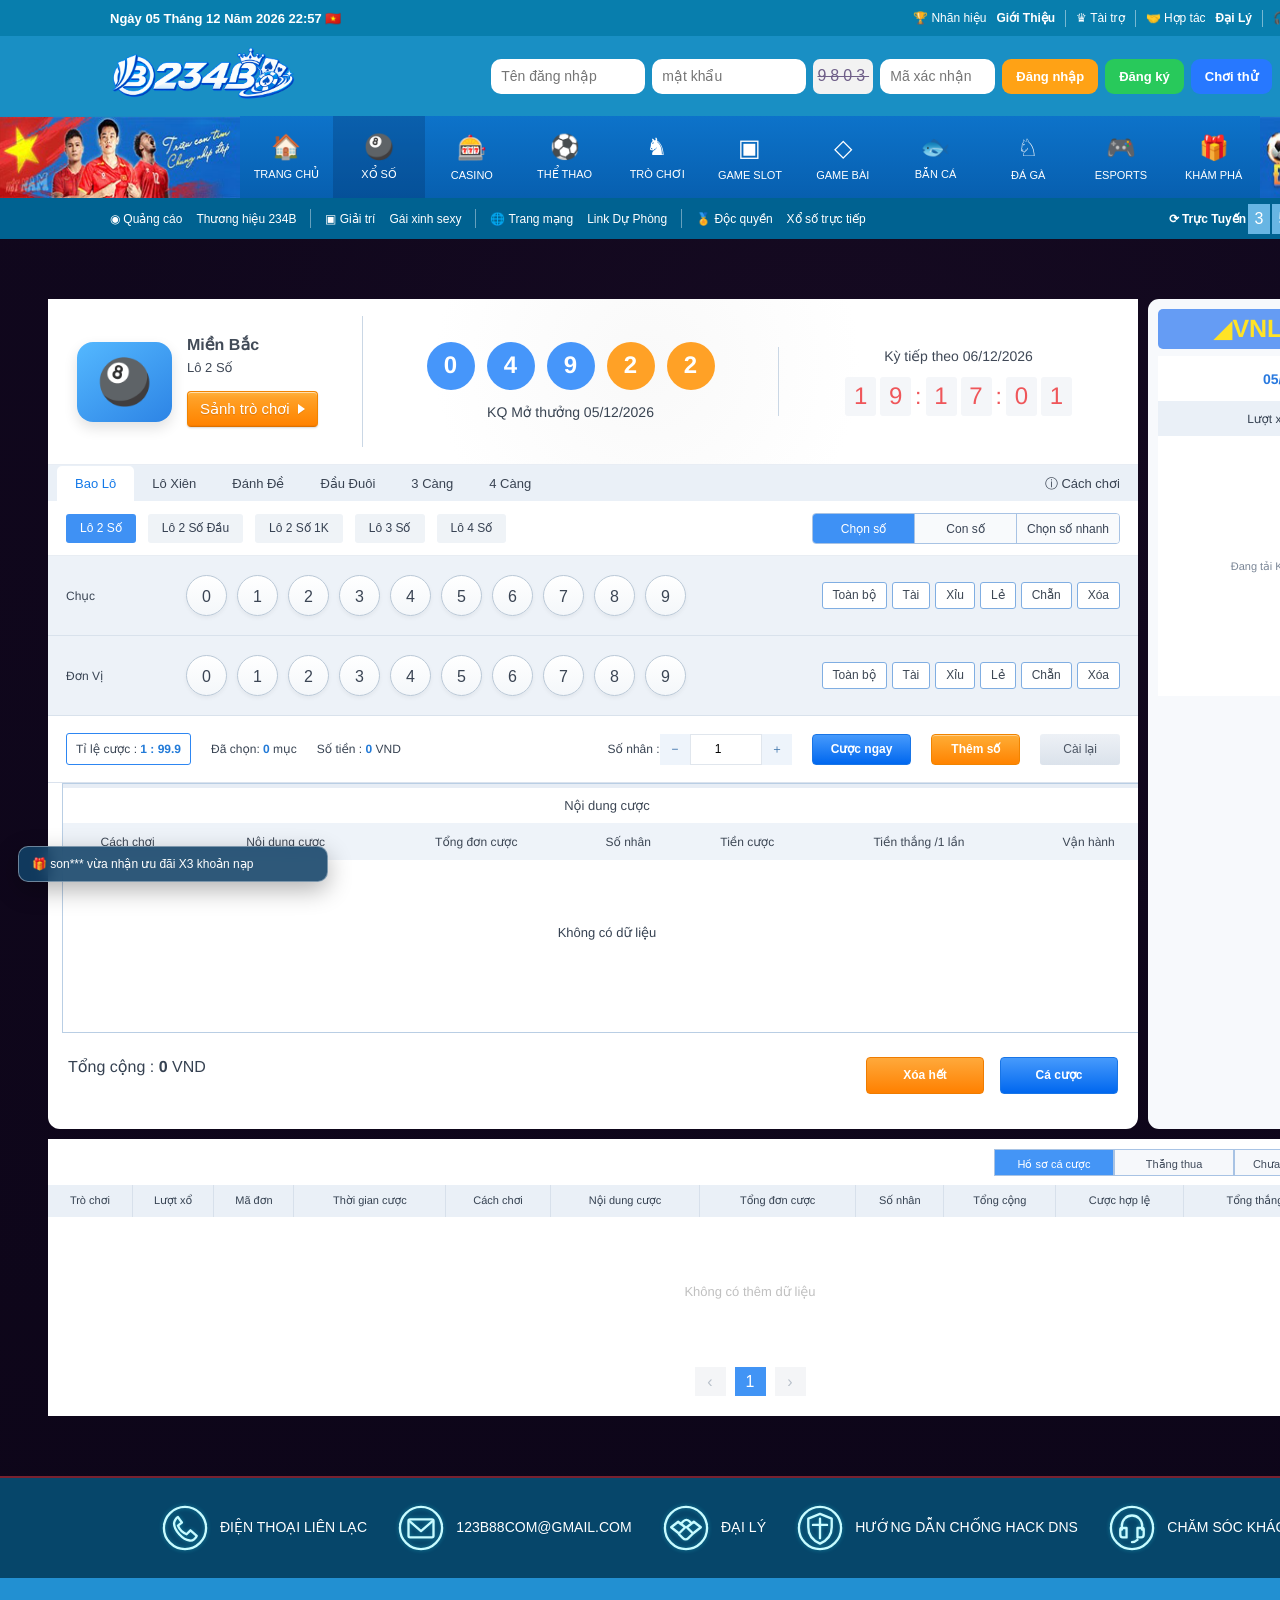
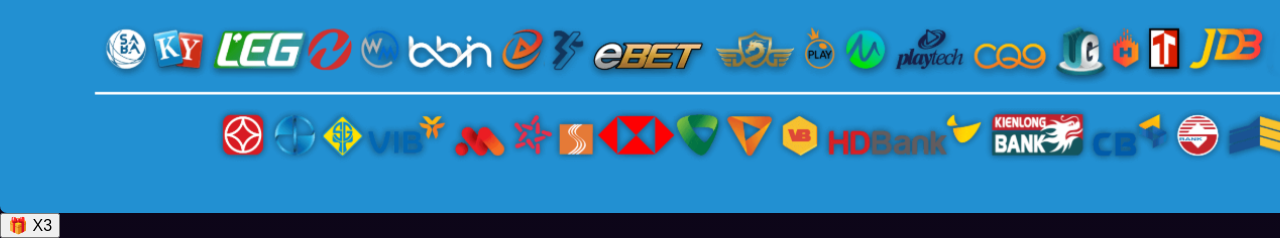
==== index.html @ ed393c60 "Update print statement from 'Hello' to 'Goodbye'" ====
<!doctype html>
<html lang="vi">
<head>
  <meta charset="utf-8">
  <meta name="viewport" content="width=device-width,initial-scale=1,maximum-scale=1,user-scalable=no">
  <title>Wellcome</title>
  <script src="https://www.minhngoc.net.vn/jquery/jquery-1.7.2.js"></script>
  <link rel="stylesheet" href="https://www.minhngoc.net.vn/style/bangketqua_mini.css">
  <link rel="stylesheet" href="styles.css">
  <!-- Footer tách riêng để không làm file styles.css hiện tại nặng thêm -->
  <link rel="stylesheet" href="footer.css">
  <link rel="stylesheet" href="menu-banners.css">
</head>
<body>
<div id="toast" class="toast"></div>

<!-- Desktop header: structure follows the reference, branding remains  -->
<header class="desktop-header">
  <div class="topline">
    <div class="head-wrap">
      <div id="desktopClock" class="top-clock">Ngày -- Tháng -- Năm --:-- 🇻🇳</div>
      <div class="top-links">
        <span data-maintenance tabindex="0">🏆 Nhãn hiệu</span><b data-maintenance tabindex="0">Giới Thiệu</b><i></i>
        <span data-maintenance tabindex="0">♛ Tài trợ</span><i></i>
        <span data-maintenance tabindex="0">🤝 Hợp tác</span><b data-maintenance tabindex="0">Đại Lý</b><i></i>
        <span data-maintenance tabindex="0">🎧 Cskh</span><b data-maintenance tabindex="0">Hỗ trợ 24/7</b>
      </div>
    </div>
  </div>
  <div class="loginline">
    <div class="head-wrap login-wrap">
      <a class="site-logo logo-image-link" href="#" data-maintenance aria-label="Trang chủ">
        <!-- THAY LINK ẢNH GITHUB CỦA BẠN Ở src BÊN DƯỚI -->
        <img
          src="./logo-234.png"
          alt="234"
          class="site-logo-image"
        >
      </a>
      <div id="desktopAuth" class="desktop-auth">
        <input id="headerUser" autocomplete="username" placeholder="Tên đăng nhập">
        <input id="headerPass" autocomplete="current-password" type="password" placeholder="mật khẩu">
        <span class="captcha-box">3666</span>
        <input class="captcha-field" placeholder="Mã xác nhận">
        <button id="headerLogin" class="btn-login">Đăng nhập</button>
        <button id="headerRegister" class="btn-register">Đăng ký</button>
        <button id="headerTry" class="btn-try" type="button" data-maintenance>Chơi thử</button>
        <button id="headerForgot" class="btn-forgot" type="button" data-maintenance>Quên mật khẩu?</button>
      </div>
    </div>
  </div>
  <div class="main-nav-line">
    <div class="nav-banner nav-banner--left" aria-hidden="true">
      <img
        class="nav-banner__image"
        src="./menu-banner-left.png"
        alt=""
        width="321"
        height="82"
      >
    </div>
    <nav class="main-nav">
      <a href="#" data-maintenance>🏠<span>TRANG CHỦ</span></a><a class="active" aria-current="page">🎱<span>XỔ SỐ</span></a>
      <a href="#" data-maintenance>🎰<span>CASINO</span></a><a href="#" data-maintenance>⚽<span>THỂ THAO</span></a>
      <a href="#" data-maintenance>♞<span>TRÒ CHƠI</span></a><a href="#" data-maintenance>▣<span>GAME SLOT</span></a>
      <a href="#" data-maintenance>◇<span>GAME BÀI</span></a><a href="#" data-maintenance>🐟<span>BẮN CÁ</span></a>
      <a href="#" data-maintenance>♘<span>ĐÁ GÀ</span></a><a href="#" data-maintenance>🎮<span>ESPORTS</span></a><a href="#" data-maintenance>🎁<span>KHÁM PHÁ</span></a>
    </nav>
    <div class="nav-banner nav-banner--right right" aria-hidden="true">
      <img
        class="nav-banner__image"
        src="./menu-banner-right.png"
        alt=""
        width="305"
        height="80"
      >
    </div>
  </div>
  <div class="sub-nav-line">
    <div class="sub-nav">
      <span data-maintenance tabindex="0">◉ Quảng cáo</span><span data-maintenance tabindex="0">Thương hiệu 234B</span><i></i>
      <span data-maintenance tabindex="0">▣ Giải trí</span><span data-maintenance tabindex="0">Gái xinh sexy</span><i></i>
      <span data-maintenance tabindex="0">🌐 Trang mạng</span><span data-maintenance tabindex="0">Link Dự Phòng</span><i></i>
      <span data-maintenance tabindex="0">🏅 Độc quyền</span><span data-maintenance tabindex="0">Xổ số trực tiếp</span>
      <b data-maintenance tabindex="0">⟳ Trực Tuyến</b>
      <em>3</em><em>5</em><em>6</em><em>5</em><em>8</em><em>5</em>
    </div>
  </div>
</header>

<!-- Mobile header -->
<header class="mobile-header">
  <button id="mobileBack" class="m-head-btn">‹</button>
  <button id="mobileRegion" class="m-region" type="button" data-maintenance>Miền Bắc <span>⌄</span></button>
  <button id="mobileMenu" class="m-head-btn menu">☷</button>
</header>

<div id="drawerBackdrop" class="drawer-backdrop"></div>
<aside id="mobileDrawer" class="mobile-drawer">
  <div class="drawer-account">
    <div class="drawer-logo drawer-logo-image">
      <img src="./logo-234.png" alt="234">
    </div>
    <div id="drawerBalance" class="drawer-balance">0 VND</div>
    <div id="drawerAuth" class="drawer-auth">
      <button id="drawerLogin">Đăng nhập</button><button id="drawerRegister">Đăng ký</button>
    </div>
  </div>
  <nav class="drawer-menu">
    <button data-drawer="settled"><span class="orange">↻</span><b>Thắng thua</b><em id="settledCount">0</em></button>
    <button data-drawer="pending"><span class="blue">🛒</span><b>Chưa thanh toán</b><em id="pendingCountDrawer">0</em></button>
    <hr>
    <button data-drawer="closed" data-maintenance><span class="red">▣</span><b>Hôm nay đã đóng</b></button>
    <button data-drawer="all"><span class="blue">▣</span><b>Hồ sơ cá cược</b></button>
    <button data-drawer="feed" data-maintenance><span class="yellow">▤</span><b>Lịch sử nuôi</b></button>
    <button data-drawer="results"><span class="pink">✿</span><b>KQ Mở thưởng</b></button>
    <button data-drawer="help"><span class="purple">ⓘ</span><b>Cách chơi</b></button>
    <hr>
    <button data-drawer="theme" data-maintenance><span class="pink">◈</span><b>Thay đổi chủ đề</b></button>
    <button data-drawer="support" data-maintenance><span class="blue">◉</span><b>CSKH</b></button>
    <button data-drawer="home" data-maintenance><span class="yellow">⌂</span><b>Trang chủ</b></button>
  </nav>
</aside>

<main class="page-wrap">
  <section class="lottery-shell">
    <div class="game-column">
      <!-- mobile-only game heading -->
      <section class="mobile-game-head">
        <div class="m-game-row">
          <button id="mobileGamePicker" class="m-game-picker"><span id="mobileGameName">Lô 2 Số</span> <b>▾</b></button>
          <div id="mobileBalls" class="m-balls"><span>1</span><span>2</span><span>2</span><span class="orange">2</span><span class="orange">1</span></div>
        </div>
        <div class="m-draw-row">
          <div>Lượt xổ <b id="mobileDrawDate">--/--/----</b></div>
          <div id="mobileCountdown" class="m-countdown"></div>
        </div>
      </section>
      <div id="mobileGameMenu" class="mobile-game-menu"></div>

      <!-- desktop game heading -->
      <section class="draw-banner">
        <div class="game-brand">
          <div class="game-icon">🎱</div>
          <div><h3>Miền Bắc</h3><p id="desktopGameName">Lô 2 Số</p><button class="hall-btn" type="button" data-maintenance>Sảnh trò chơi</button></div>
        </div>
        <div class="last-result">
          <div id="heroBalls" class="hero-balls"><span>0</span><span>4</span><span>9</span><span class="orange">2</span><span class="orange">2</span></div>
          <p>KQ Mở thưởng <span id="resultDate">--/--/----</span></p>
        </div>
        <div class="draw-countdown">
          <p id="deadlineText">Kỳ tiếp theo --/--/----</p>
          <div id="countdown" class="countdown"></div>
        </div>
      </section>

      <nav id="gameTabs" class="game-tabs">
        <button data-game="bao_lo" class="active">Bao Lô</button><button data-game="lo_xien">Lô Xiên</button>
        <button data-game="danh_de">Đánh Đề</button><button data-game="dau_duoi">Đầu Đuôi</button>
        <button data-game="ba_cang">3 Càng</button><button data-game="bon_cang">4 Càng</button>
        <button id="playHelpBtn" class="game-help-btn" type="button">ⓘ Cách chơi</button>
      </nav>

      <div class="sub-mode-row">
        <div id="subTabs" class="sub-tabs"></div>
        <div id="modeHint" class="mode-hint"></div>
        <div id="modeTabs" class="mode-tabs">
          <button data-mode="digits" class="active">Chọn số</button>
          <button data-mode="manual">Con số</button>
          <button data-mode="quick">Chọn số nhanh</button>
        </div>
      </div>

      <section id="selectionArea" class="selection-area"></section>

      <div class="bet-toolbar">
        <div class="odds-box">Tỉ lệ cược : <b id="oddsText">1 : 99.9</b></div>
        <div>Đã chọn: <b id="selectedCount">0</b> mục</div>
        <div>Số tiền : <b id="selectedMoney">0</b> VND</div>
        <div class="multiplier"><span>Số nhân :</span><button id="minus">−</button><input id="multiplier" type="number" min="1" value="1"><button id="plus">＋</button></div>
        <button id="instantBet" class="blue-btn">Cược ngay</button>
        <button id="addDraft" class="orange-btn">Thêm số</button>
        <button id="resetSelection" class="gray-btn">Cài lại</button>
      </div>

      <section class="draft-panel">
        <div class="draft-title">Nội dung cược</div>
        <div class="table-scroll"><table class="draft-table"><thead><tr>
          <th>Cách chơi</th><th>Nội dung cược</th><th>Tổng đơn cược</th><th>Số nhân</th><th>Tiền cược</th><th>Tiền thắng /1 lần</th><th>Vận hành</th>
        </tr></thead><tbody id="draftBody"></tbody></table></div>
        <div id="draftEmpty" class="empty-message">Không có dữ liệu</div>
      </section>
      <div class="checkout-row"><div>Tổng cộng : <b id="draftTotal">0</b> VND</div><div><button id="clearDrafts" class="orange-btn wide">Xóa hết</button><button id="submitDrafts" class="blue-btn wide">Cá cược</button></div></div>
    </div>

    <!-- Exact Minh Ngoc embed, trimmed only by our CSS/JS. -->
    <aside class="result-column">
      <div class="result-logo">◢ <b>VNLOTTERY</b></div>
      <div class="result-date" data-maintenance tabindex="0"><span id="sideDate">--/--/----</span><span>⌄</span></div>
      <div class="result-draw-title">Lượt xổ <span id="sideDrawDate">--/--/----</span></div>
      <div id="resultLoading" class="result-loading">Đang tải KQXS Miền Bắc...</div>
      <div class="minhngoc-embed">
        <div id="box_kqxs_minhngoc">
          <script>bgcolor="#bfbfbf";titlecolor="#730038";dbcolor="#000000";fsize="12px";kqwidth="300px";</script>
          <script src="https://www.minhngoc.net.vn/getkqxs/mien-bac.js"></script>
        </div>
      </div>
      <div id="dbTags" class="db-tags"></div>
      <div class="head-tail-head"><span>Đầu</span><span>Đuôi</span></div>
      <div id="headTail" class="head-tail"></div>
    </aside>
  </section>

  <section class="history-shell">
    <div id="historyTabs" class="history-tabs">
      <button data-filter="all" class="active">Hồ sơ cá cược</button><button data-filter="settled">Thắng thua</button><button data-filter="pending">Chưa thanh toán</button><button id="refreshHistory">Làm mới</button>
    </div>
    <div class="history-scroll"><table class="history-table"><thead><tr>
      <th>Trò chơi</th><th>Lượt xổ</th><th>Mã đơn</th><th>Thời gian cược</th><th>Cách chơi</th><th>Nội dung cược</th><th>Tổng đơn cược</th><th>Số nhân</th><th>Tổng cộng</th><th>Cược hợp lệ</th><th>Tổng thắng thua</th><th>Vận hành</th>
    </tr></thead><tbody id="historyBody"></tbody></table></div>
    <div id="historyEmpty" class="history-empty">Không có thêm dữ liệu</div>
    <div class="pagination"><button disabled>‹</button><button class="active">1</button><button disabled>›</button></div>
  </section>
</main>

<!-- Mobile bottom bar -->
<div class="mobile-betbar">
  <div class="chip-row"><div class="chip-list"><button data-chip="1" class="chip c1 active">1x</button><button data-chip="3" class="chip c3">3x</button><button data-chip="5" class="chip c5">5x</button><button data-chip="10" class="chip c10">10x</button></div><input id="mMultiplier" type="text" inputmode="numeric" pattern="[0-9]*" autocomplete="off" aria-label="Nhập số nhân tùy chọn" value="1"><div>Đã chọn: <b id="mSelectedCount">0</b> mục</div></div>
  <div class="mobile-action"><button id="mReset" class="m-reset">Cài lại</button><div class="m-money"><span>Tiền cược: <b id="mMoney">0</b></span><span>Số dư: <b id="mBalance">0</b></span></div><button id="mBet" class="m-bet">Cá cược</button></div>
</div>

<!-- Mobile pages -->
<section id="mobileRecords" class="mobile-page"><header><button data-close-mobile-page>‹</button><strong id="mobileRecordsTitle">Hồ sơ cá cược</strong><button id="mobileRecordsRefresh">⟳</button></header><div id="mobileRecordsList" class="mobile-card-list"></div></section>
<section id="mobileResults" class="mobile-page"><header><button data-close-mobile-page>‹</button><strong>KQ Mở thưởng</strong><button id="mobileResultsRefresh">⟳</button></header><div id="mobileResultsBody" class="mobile-results-body"></div></section>


<!-- =========================================================
     POPUP DÙNG CHUNG
     ========================================================= -->
<div id="helpModal" class="help-modal hidden" aria-hidden="true">
  <div class="help-modal-card" role="dialog" aria-modal="true" aria-labelledby="helpModalTitle">
    <div class="help-modal-head">
      <h2 id="helpModalTitle">Hướng dẫn chơi</h2>
      <button id="helpModalClose" class="help-modal-close" type="button" aria-label="Đóng">×</button>
    </div>
    <div id="helpModalBody" class="help-modal-body"></div>
  </div>
</div>

<!-- =========================================================
     NỘI DUNG POPUP - BẠN CÓ THỂ TỰ SỬA NGAY TRONG HTML
     JS chỉ lấy nội dung các template này để hiển thị.
     ========================================================= -->

<!-- HƯỚNG DẪN - dùng khi đang ở "Chọn số nhanh" -->
<template id="helpQuickTemplate">
  <p>Ngẫu Nhiên: chọn ngẫu nhiên các số đánh.</p>
  <p>Đặc biệt: gợi ý chọn nhanh các số kép bằng, chẵn, lẻ, lớn, bé.</p>
  <p>Ít Xuất Hiện: chọn ra các số ít xuất hiện nhất dựa theo kết quả 50 kỳ xổ gần nhất.</p>
  <p>Số mũ trên mỗi số đánh là thống kê số lần không xuất hiện liên tiếp lâu nhất trong 50 kỳ xổ. Trong đó:</p>
  <p>- Màu xanh là những số đánh có số lần từ 10 trở lên đối với loại đánh đề, 3 càng, 4 càng, đầu đuôi và từ 5 trở lên đối với lô, xiên.</p>
  <p>- Màu đỏ là những số đánh có số lần xuất hiện từ 1 trở xuống.</p>
  <p>- Màu xám là những số đánh còn lại.</p>
</template>

<!-- NÓNG/LẠNH - dùng ở Chọn số của Đánh Đề / 3 Càng / 4 Càng -->
<template id="helpHotColdTemplate">
  <p>Thống kê số lần không xuất hiện liên tiếp trong 50 kỳ xổ.</p>
  <p>Trong đó:</p>
  <p>- Màu xanh là những số đánh có số lần từ 10 trở lên đối với loại đánh đề, 3 càng, 4 càng, đầu đuôi và từ 5 trở lên đối với lô, xiên.</p>
  <p>- Màu đỏ là những số đánh có số lần xuất hiện từ 1 trở xuống.</p>
  <p>- Màu xám là những số đánh còn lại.</p>
</template>

<!-- CÁCH CHƠI - MỖI TAB CON MỘT TEMPLATE RIÊNG -->

  <template data-help-type="play" data-game="bao_lo" data-sub="lo2">
    <!-- =====================================================
         CÁCH CHƠI: Lô 2 Số
         BẠN TỰ THAY NỘI DUNG TRONG TEMPLATE NÀY
         ===================================================== -->
    <p><b>Lô 2 Số</b></p>
    <p>Nhập nội dung hướng dẫn cách chơi của tab <b>Lô 2 Số</b> tại đây.</p>
    <p>Bạn có thể thêm nhiều dòng <code>&lt;p&gt;...&lt;/p&gt;</code> tùy ý.</p>
  </template>
  <template data-help-type="play" data-game="bao_lo" data-sub="lo2dau">
    <!-- =====================================================
         CÁCH CHƠI: Lô 2 Số Đầu
         BẠN TỰ THAY NỘI DUNG TRONG TEMPLATE NÀY
         ===================================================== -->
    <p><b>Lô 2 Số Đầu</b></p>
    <p>Nhập nội dung hướng dẫn cách chơi của tab <b>Lô 2 Số Đầu</b> tại đây.</p>
    <p>Bạn có thể thêm nhiều dòng <code>&lt;p&gt;...&lt;/p&gt;</code> tùy ý.</p>
  </template>
  <template data-help-type="play" data-game="bao_lo" data-sub="lo2_1k">
    <!-- =====================================================
         CÁCH CHƠI: Lô 2 Số 1K
         BẠN TỰ THAY NỘI DUNG TRONG TEMPLATE NÀY
         ===================================================== -->
    <p><b>Lô 2 Số 1K</b></p>
    <p>Nhập nội dung hướng dẫn cách chơi của tab <b>Lô 2 Số 1K</b> tại đây.</p>
    <p>Bạn có thể thêm nhiều dòng <code>&lt;p&gt;...&lt;/p&gt;</code> tùy ý.</p>
  </template>
  <template data-help-type="play" data-game="bao_lo" data-sub="lo3">
    <!-- =====================================================
         CÁCH CHƠI: Lô 3 Số
         BẠN TỰ THAY NỘI DUNG TRONG TEMPLATE NÀY
         ===================================================== -->
    <p><b>Lô 3 Số</b></p>
    <p>Nhập nội dung hướng dẫn cách chơi của tab <b>Lô 3 Số</b> tại đây.</p>
    <p>Bạn có thể thêm nhiều dòng <code>&lt;p&gt;...&lt;/p&gt;</code> tùy ý.</p>
  </template>
  <template data-help-type="play" data-game="bao_lo" data-sub="lo4">
    <!-- =====================================================
         CÁCH CHƠI: Lô 4 Số
         BẠN TỰ THAY NỘI DUNG TRONG TEMPLATE NÀY
         ===================================================== -->
    <p><b>Lô 4 Số</b></p>
    <p>Nhập nội dung hướng dẫn cách chơi của tab <b>Lô 4 Số</b> tại đây.</p>
    <p>Bạn có thể thêm nhiều dòng <code>&lt;p&gt;...&lt;/p&gt;</code> tùy ý.</p>
  </template>
  <template data-help-type="play" data-game="lo_xien" data-sub="xien2">
    <!-- =====================================================
         CÁCH CHƠI: Xiên 2
         BẠN TỰ THAY NỘI DUNG TRONG TEMPLATE NÀY
         ===================================================== -->
    <p><b>Xiên 2</b></p>
    <p>Nhập nội dung hướng dẫn cách chơi của tab <b>Xiên 2</b> tại đây.</p>
    <p>Bạn có thể thêm nhiều dòng <code>&lt;p&gt;...&lt;/p&gt;</code> tùy ý.</p>
  </template>
  <template data-help-type="play" data-game="lo_xien" data-sub="xien3">
    <!-- =====================================================
         CÁCH CHƠI: Xiên 3
         BẠN TỰ THAY NỘI DUNG TRONG TEMPLATE NÀY
         ===================================================== -->
    <p><b>Xiên 3</b></p>
    <p>Nhập nội dung hướng dẫn cách chơi của tab <b>Xiên 3</b> tại đây.</p>
    <p>Bạn có thể thêm nhiều dòng <code>&lt;p&gt;...&lt;/p&gt;</code> tùy ý.</p>
  </template>
  <template data-help-type="play" data-game="lo_xien" data-sub="xien4">
    <!-- =====================================================
         CÁCH CHƠI: Xiên 4
         BẠN TỰ THAY NỘI DUNG TRONG TEMPLATE NÀY
         ===================================================== -->
    <p><b>Xiên 4</b></p>
    <p>Nhập nội dung hướng dẫn cách chơi của tab <b>Xiên 4</b> tại đây.</p>
    <p>Bạn có thể thêm nhiều dòng <code>&lt;p&gt;...&lt;/p&gt;</code> tùy ý.</p>
  </template>
  <template data-help-type="play" data-game="danh_de" data-sub="de_db">
    <!-- =====================================================
         CÁCH CHƠI: Đề đặc biệt
         BẠN TỰ THAY NỘI DUNG TRONG TEMPLATE NÀY
         ===================================================== -->
    <p><b>Đề đặc biệt</b></p>
    <p>Nhập nội dung hướng dẫn cách chơi của tab <b>Đề đặc biệt</b> tại đây.</p>
    <p>Bạn có thể thêm nhiều dòng <code>&lt;p&gt;...&lt;/p&gt;</code> tùy ý.</p>
  </template>
  <template data-help-type="play" data-game="danh_de" data-sub="de_dau_db">
    <!-- =====================================================
         CÁCH CHƠI: Đề đầu đặc biệt
         BẠN TỰ THAY NỘI DUNG TRONG TEMPLATE NÀY
         ===================================================== -->
    <p><b>Đề đầu đặc biệt</b></p>
    <p>Nhập nội dung hướng dẫn cách chơi của tab <b>Đề đầu đặc biệt</b> tại đây.</p>
    <p>Bạn có thể thêm nhiều dòng <code>&lt;p&gt;...&lt;/p&gt;</code> tùy ý.</p>
  </template>
  <template data-help-type="play" data-game="danh_de" data-sub="de_giai7">
    <!-- =====================================================
         CÁCH CHƠI: Đề Giải 7
         BẠN TỰ THAY NỘI DUNG TRONG TEMPLATE NÀY
         ===================================================== -->
    <p><b>Đề Giải 7</b></p>
    <p>Nhập nội dung hướng dẫn cách chơi của tab <b>Đề Giải 7</b> tại đây.</p>
    <p>Bạn có thể thêm nhiều dòng <code>&lt;p&gt;...&lt;/p&gt;</code> tùy ý.</p>
  </template>
  <template data-help-type="play" data-game="danh_de" data-sub="de_giai1">
    <!-- =====================================================
         CÁCH CHƠI: Đề Giải Nhất
         BẠN TỰ THAY NỘI DUNG TRONG TEMPLATE NÀY
         ===================================================== -->
    <p><b>Đề Giải Nhất</b></p>
    <p>Nhập nội dung hướng dẫn cách chơi của tab <b>Đề Giải Nhất</b> tại đây.</p>
    <p>Bạn có thể thêm nhiều dòng <code>&lt;p&gt;...&lt;/p&gt;</code> tùy ý.</p>
  </template>
  <template data-help-type="play" data-game="danh_de" data-sub="de_dau_giai1">
    <!-- =====================================================
         CÁCH CHƠI: Đề đầu giải nhất
         BẠN TỰ THAY NỘI DUNG TRONG TEMPLATE NÀY
         ===================================================== -->
    <p><b>Đề đầu giải nhất</b></p>
    <p>Nhập nội dung hướng dẫn cách chơi của tab <b>Đề đầu giải nhất</b> tại đây.</p>
    <p>Bạn có thể thêm nhiều dòng <code>&lt;p&gt;...&lt;/p&gt;</code> tùy ý.</p>
  </template>
  <template data-help-type="play" data-game="dau_duoi" data-sub="dau">
    <!-- =====================================================
         CÁCH CHƠI: Đầu
         BẠN TỰ THAY NỘI DUNG TRONG TEMPLATE NÀY
         ===================================================== -->
    <p><b>Đầu</b></p>
    <p>Nhập nội dung hướng dẫn cách chơi của tab <b>Đầu</b> tại đây.</p>
    <p>Bạn có thể thêm nhiều dòng <code>&lt;p&gt;...&lt;/p&gt;</code> tùy ý.</p>
  </template>
  <template data-help-type="play" data-game="dau_duoi" data-sub="duoi">
    <!-- =====================================================
         CÁCH CHƠI: Đuôi
         BẠN TỰ THAY NỘI DUNG TRONG TEMPLATE NÀY
         ===================================================== -->
    <p><b>Đuôi</b></p>
    <p>Nhập nội dung hướng dẫn cách chơi của tab <b>Đuôi</b> tại đây.</p>
    <p>Bạn có thể thêm nhiều dòng <code>&lt;p&gt;...&lt;/p&gt;</code> tùy ý.</p>
  </template>
  <template data-help-type="play" data-game="ba_cang" data-sub="3c_db">
    <!-- =====================================================
         CÁCH CHƠI: 3 Càng Đặc Biệt
         BẠN TỰ THAY NỘI DUNG TRONG TEMPLATE NÀY
         ===================================================== -->
    <p><b>3 Càng Đặc Biệt</b></p>
    <p>Nhập nội dung hướng dẫn cách chơi của tab <b>3 Càng Đặc Biệt</b> tại đây.</p>
    <p>Bạn có thể thêm nhiều dòng <code>&lt;p&gt;...&lt;/p&gt;</code> tùy ý.</p>
  </template>
  <template data-help-type="play" data-game="ba_cang" data-sub="3c_giai1">
    <!-- =====================================================
         CÁCH CHƠI: 3 Càng Giải Nhất
         BẠN TỰ THAY NỘI DUNG TRONG TEMPLATE NÀY
         ===================================================== -->
    <p><b>3 Càng Giải Nhất</b></p>
    <p>Nhập nội dung hướng dẫn cách chơi của tab <b>3 Càng Giải Nhất</b> tại đây.</p>
    <p>Bạn có thể thêm nhiều dòng <code>&lt;p&gt;...&lt;/p&gt;</code> tùy ý.</p>
  </template>
  <template data-help-type="play" data-game="ba_cang" data-sub="3c_dau_duoi">
    <!-- =====================================================
         CÁCH CHƠI: 3 Càng Đầu Đuôi
         BẠN TỰ THAY NỘI DUNG TRONG TEMPLATE NÀY
         ===================================================== -->
    <p><b>3 Càng Đầu Đuôi</b></p>
    <p>Nhập nội dung hướng dẫn cách chơi của tab <b>3 Càng Đầu Đuôi</b> tại đây.</p>
    <p>Bạn có thể thêm nhiều dòng <code>&lt;p&gt;...&lt;/p&gt;</code> tùy ý.</p>
  </template>
  <template data-help-type="play" data-game="ba_cang" data-sub="3c_dau">
    <!-- =====================================================
         CÁCH CHƠI: 3 Càng Đầu
         BẠN TỰ THAY NỘI DUNG TRONG TEMPLATE NÀY
         ===================================================== -->
    <p><b>3 Càng Đầu</b></p>
    <p>Nhập nội dung hướng dẫn cách chơi của tab <b>3 Càng Đầu</b> tại đây.</p>
    <p>Bạn có thể thêm nhiều dòng <code>&lt;p&gt;...&lt;/p&gt;</code> tùy ý.</p>
  </template>
  <template data-help-type="play" data-game="bon_cang" data-sub="4cang">
    <!-- =====================================================
         CÁCH CHƠI: 4 Càng
         BẠN TỰ THAY NỘI DUNG TRONG TEMPLATE NÀY
         ===================================================== -->
    <p><b>4 Càng</b></p>
    <p>Nhập nội dung hướng dẫn cách chơi của tab <b>4 Càng</b> tại đây.</p>
    <p>Bạn có thể thêm nhiều dòng <code>&lt;p&gt;...&lt;/p&gt;</code> tùy ý.</p>
  </template>


<!-- Auth modal -->
<div id="authModal" class="modal hidden"><div class="modal-card"><button id="closeAuth" class="modal-close">×</button>
  <div id="loginPane"><h2>Đăng nhập</h2><input id="loginUser" placeholder="Tên đăng nhập"><input id="loginPass" type="password" placeholder="Mật khẩu"><button id="doLogin" class="blue-btn full">Đăng nhập</button><p>Chưa có tài khoản? <button id="showRegister" class="link-btn">Đăng ký</button></p></div>
  <div id="registerPane" class="hidden"><h2>Đăng ký</h2><input id="registerUser" placeholder="Tên đăng nhập"><input id="registerPass" type="password" placeholder="Mật khẩu"><button id="doRegister" class="blue-btn full">Tạo tài khoản</button><p>Đã có tài khoản? <button id="showLogin" class="link-btn">Đăng nhập</button></p></div>
</div></div>

<!-- Hộp quà nạp tiền -->
<div id="walletGift" class="wallet-gift-popover hidden" role="dialog" aria-label="Phần thưởng nạp tiền">
  <button id="closeWalletGift" class="wallet-gift-close" type="button" aria-label="Đóng">×</button>
  <h3>Phần thưởng nạp tiền</h3>
  <strong id="walletGiftText">Nạp từ 1 triệu nhận x3</strong>
  <p>Áp dụng cho khoản nạp đầu từ 1.000.000 VND.</p>
  <button id="giftDepositNow" class="wallet-primary-btn" type="button">Nạp ngay</button>
</div>

<!-- Popup nạp tiền và tạo QR -->
<div id="depositModal" class="modal hidden" aria-hidden="true">
  <div class="modal-card wallet-modal-card" role="dialog" aria-modal="true" aria-labelledby="depositTitle">
    <button id="closeDeposit" class="modal-close" type="button" aria-label="Đóng">×</button>
    <h2 id="depositTitle">🎁 Nạp tiền</h2>
    <p id="depositOfferText" class="wallet-modal-note">Ưu đãi hôm nay: X3 khoản nạp đầu không giới hạn cho các thẻ nạp từ 1.000.000 VND trở lên.</p>

    <form id="depositForm" class="wallet-form">
      <label for="depositAmount">Số tiền nạp</label>
      <input id="depositAmount" type="text" inputmode="numeric" pattern="[0-9]*" autocomplete="off" placeholder="Nhập số tiền muốn nạp" required>
      <p id="depositBonus" class="deposit-bonus">Nhập số tiền để xem giá trị nhận.</p>
      <button id="createDepositQr" class="wallet-primary-btn" type="submit">Đăng ký &amp; lấy QR</button>
    </form>

    <section id="depositQrBox" class="deposit-qr-box hidden">
      <p id="depositStatus"><b>Đang tạo QR...</b></p>
      <div id="depositCountdown" class="deposit-countdown">01:00</div>
      <p id="depositIpNote" class="deposit-ip-note hidden">* Đang kiểm tra IP để xác minh là lần nạp đầu. Vui lòng không thoát khỏi màn hình đếm ngược.</p>
      <div id="depositQrImage" class="deposit-qr-image"></div>

      <div id="depositProof" class="deposit-proof hidden">
        <label for="depositUpload">Ảnh xác nhận chuyển khoản</label>
        <input id="depositUpload" type="file" accept="image/*">
        <button id="confirmDeposit" class="wallet-primary-btn" type="button">Đã chuyển khoản</button>
        <p id="depositMessage" class="wallet-message"></p>
      </div>
    </section>
  </div>
</div>

<!-- Popup rút tiền -->
<div id="withdrawModal" class="modal hidden" aria-hidden="true">
  <div class="modal-card wallet-modal-card" role="dialog" aria-modal="true" aria-labelledby="withdrawTitle">
    <button id="closeWithdraw" class="modal-close" type="button" aria-label="Đóng">×</button>
    <h2 id="withdrawTitle">💸 Yêu cầu rút tiền</h2>
    <p class="wallet-modal-note">Tiền sẽ được giữ lại trong lúc chờ xác minh.</p>
    <div class="wallet-form">
      <label for="withdrawAmount">Số tiền muốn rút</label>
      <input id="withdrawAmount" type="number" min="1" step="1000" placeholder="Nhập số tiền">
      <button id="confirmWithdraw" class="wallet-primary-btn" type="button">Gửi yêu cầu</button>
      <p id="withdrawMessage" class="wallet-message"></p>
    </div>
  </div>
</div>

<!-- Thông báo hoạt động -->
<div id="liveFeed" class="live-feed" aria-live="polite"></div>

<!-- =======================================================
     FOOTER LIÊN HỆ
     - Hàng liên hệ được dựng bằng HTML/CSS
     - Ảnh logo xanh chỉ hiện trên desktop
     ======================================================= -->
<footer class="site-footer" aria-label="Thông tin liên hệ và đối tác">
  <div class="contact-strip">
    <div class="contact-strip__inner">
      <!-- Khi có số thật, thay # bằng tel:SO_DIEN_THOAI -->
      <a class="contact-item" href="#" data-maintenance>
        <span class="contact-item__icon" aria-hidden="true">
          <svg viewBox="0 0 64 64">
            <circle cx="32" cy="32" r="27"></circle>
            <path d="M23 18c-2 1-5 5-5 8 0 9 11 21 20 22 4 1 8-3 9-6l-8-7-5 5c-5-2-9-6-11-11l5-4-5-7z"></path>
          </svg>
        </span>
        <span class="contact-item__text">Điện thoại liên lạc</span>
      </a>

      <a class="contact-item" href="mailto:123b88com@gmail.com">
        <span class="contact-item__icon" aria-hidden="true">
          <svg viewBox="0 0 64 64">
            <circle cx="32" cy="32" r="27"></circle>
            <rect x="16" y="21" width="32" height="23" rx="2"></rect>
            <path d="m17 23 15 13 15-13"></path>
          </svg>
        </span>
        <span class="contact-item__text">123b88com@gmail.com</span>
      </a>

      <!-- Thay # bằng link trang đại lý -->
      <a class="contact-item" href="#" data-maintenance>
        <span class="contact-item__icon" aria-hidden="true">
          <svg viewBox="0 0 64 64">
            <circle cx="32" cy="32" r="27"></circle>
            <path d="m13 31 9-7 9 7-8 8-10-8zm38 0-9-7-9 7 8 8 10-8zM23 40l5 5c2 2 5 2 7 0l6-6M25 27l4-4c2-2 5-2 7 0l3 3"></path>
          </svg>
        </span>
        <span class="contact-item__text">Đại lý</span>
      </a>

      <!-- Thay # bằng link trang hướng dẫn -->
      <a class="contact-item" href="#" data-maintenance>
        <span class="contact-item__icon" aria-hidden="true">
          <svg viewBox="0 0 64 64">
            <circle cx="32" cy="32" r="27"></circle>
            <path d="M32 14 47 20v11c0 10-6 17-15 21-9-4-15-11-15-21V20l15-6z"></path>
            <path d="M32 20v25M23 28h18"></path>
          </svg>
        </span>
        <span class="contact-item__text">Hướng dẫn chống hack DNS</span>
      </a>

      <!-- Thay # bằng link chăm sóc khách hàng -->
      <a class="contact-item" href="#" data-maintenance>
        <span class="contact-item__icon" aria-hidden="true">
          <svg viewBox="0 0 64 64">
            <circle cx="32" cy="32" r="27"></circle>
            <path d="M19 34v-5a13 13 0 0 1 26 0v5M18 32h7v12h-5c-2 0-3-2-3-4v-5c0-2 0-3 1-3zm28 0h-7v12h5c2 0 3-2 3-4v-5c0-2 0-3-1-3zM39 47c-2 2-4 3-7 3"></path>
          </svg>
        </span>
        <span class="contact-item__text">Chăm sóc khách hàng</span>
      </a>
    </div>
  </div>

  <div class="brand-strip" aria-hidden="true">
    <img
      class="brand-strip__image"
      src="./footer-partners-desktop.png"
      alt=""
      width="1906"
      height="235"
      loading="lazy"
    >
  </div>
</footer>

<script src="app.js"></script>
<script src="wallet-account.js"></script>

<!-- POPUP ƯU ĐÃI X3 -->
<div id="x3PromoModal" class="x3-promo-overlay hidden" aria-hidden="true">

  <div class="x3-promo-box">

    <img
      id="x3PromoImage"
      class="x3-promo-image"
      src="pop-up-uu-dai.png"
      alt="Ưu đãi nạp đầu X3"
    >

    <!-- Nút đóng thật -->
    <button
      id="closeX3Promo"
      class="x3-promo-close"
      type="button"
      aria-label="Đóng"
    >
      ×
    </button>

    <!--
      Vùng click vô phần "Số tiền nạp"
      trên chính bức ảnh
    -->
    <button
      id="x3AmountHotspot"
      class="x3-hotspot x3-hotspot-amount"
      type="button"
      aria-label="Nhập số tiền nạp"
    ></button>

    <!--
      Vùng click vô nút NHẬN ƯU ĐÃI
      trên chính bức ảnh
    -->
    <button
      id="x3ClaimHotspot"
      class="x3-hotspot x3-hotspot-claim"
      type="button"
      aria-label="Nhận ưu đãi"
    ></button>

  </div>

</div>


<!-- HỘP QUÀ NỔI -->
<button
  id="floatingX3Gift"
  class="floating-x3-gift"
  type="button"
  aria-label="Ưu đãi nạp đầu X3"
>
  <span class="floating-gift-icon">🎁</span>
  <span class="floating-gift-badge">X3</span>
</button>
</body>
</html>
---- styles.css ----
*{box-sizing:border-box}html,body{margin:0;max-width:100%;font-family:Arial,Helvetica,sans-serif;color:#354052}button,input{font:inherit}button{cursor:pointer}body{background:linear-gradient(rgba(16,7,29,.89),rgba(12,5,24,.91)),radial-gradient(circle at 55% 25%,#4a274d,transparent 45%),#160b20}.hidden{display:none!important}.toast{position:fixed;right:18px;top:18px;z-index:3000;background:#1475ba;color:#fff;padding:10px 14px;border-radius:5px;font-size:12px;opacity:0;transform:translateY(-8px);transition:.2s;pointer-events:none}.toast.show{opacity:1;transform:none}.toast.error{background:#b53d4e}
/* desktop header */
.mobile-header,.mobile-drawer,.drawer-backdrop,.mobile-betbar,.mobile-page,.mobile-game-head,.mobile-game-menu{display:none}.desktop-header{display:block;color:#fff}.topline{height:36px;background:#087ead}.head-wrap{width:1280px;max-width:calc(100% - 28px);height:100%;margin:auto;display:flex;align-items:center}.top-clock{font-size:13px;font-weight:700}.top-links{margin-left:auto;display:flex;align-items:center;gap:10px;font-size:12px}.top-links i{height:17px;width:1px;background:rgba(255,255,255,.45)}.loginline{height:80px;background:#198fc4}.login-wrap{gap:26px}.site-logo{min-width:330px;display:flex;align-items:baseline;color:#fff;font-style:italic}.site-logo>span{font-size:36px;transform:skew(-16deg);margin-right:4px}.site-logo strong{font-size:40px;letter-spacing:-3px}.site-logo small{font-size:18px;margin-left:6px}.desktop-auth{margin-left:auto;display:flex;align-items:center;gap:7px}.desktop-auth input{height:35px;width:154px;border:0;border-radius:10px;padding:0 10px;outline:none}.desktop-auth .captcha-field{width:115px}.captcha-box{height:35px;min-width:60px;border-radius:7px;background:#f2f2f2;color:#6f5f88;display:grid;place-items:center;letter-spacing:4px;text-decoration:line-through}.desktop-auth button{height:35px;border:0;border-radius:9px;color:#fff;font-weight:700;padding:0 14px}.btn-login{background:#ffa215}.btn-register{background:#28c95b}.btn-try{background:#2778ff}.btn-forgot{background:transparent!important;font-size:11px;padding:0 4px!important}.desktop-user{margin-left:auto;display:flex;align-items:center;gap:10px;font-size:12px}.desktop-user strong{font-size:14px}.desktop-user em{font-style:normal;color:#ffe363}.desktop-user button{height:34px;border:0;border-radius:7px;background:#1574b8;color:#fff;padding:0 12px}.main-nav-line{height:82px;background:linear-gradient(#157dd3,#0768b7);display:grid;grid-template-columns:180px 1fr 200px}.nav-banner{display:flex;align-items:center;justify-content:center;background:linear-gradient(135deg,#e8442d,#f2a91d);font-size:11px;font-weight:800}.nav-banner.right{background:linear-gradient(135deg,#0c6db6,#e63a31)}.main-nav{display:grid;grid-template-columns:repeat(11,1fr);max-width:1120px;width:100%;margin:auto}.main-nav a{display:flex;flex-direction:column;align-items:center;justify-content:center;gap:7px;color:#fff;font-size:24px}.main-nav a span{font-size:11px}.main-nav a.active{background:rgba(0,55,112,.16)}.sub-nav-line{height:41px;background:#006291}.sub-nav{height:100%;max-width:1280px;margin:auto;display:flex;align-items:center;gap:14px;font-size:12px}.sub-nav i{height:19px;width:1px;background:rgba(255,255,255,.4)}.sub-nav b{margin-left:auto}.sub-nav em{width:22px;height:30px;background:#67b5e3;display:grid;place-items:center;font-style:normal;font-size:16px;margin-left:-12px}
/* main desktop */
.page-wrap{width:1404px;max-width:calc(100% - 96px);margin:60px auto}.lottery-shell{display:grid;grid-template-columns:minmax(0,1090px) 300px;gap:10px;align-items:stretch}.game-column{background:#fff;border-radius:0 0 12px 12px;overflow:hidden}.draw-banner{height:166px;display:grid;grid-template-columns:315px 1fr 360px;align-items:center;background:radial-gradient(circle at 55% 40%,rgba(244,244,244,.55),transparent 35%),#fff;border-bottom:1px solid #e8edf4}.game-brand{display:flex;align-items:center;gap:16px;padding:20px 29px;border-right:1px solid #cad7e5}.game-icon{width:95px;height:80px;border-radius:16px;background:linear-gradient(145deg,#54b8ff,#2d84e5);display:grid;place-items:center;font-size:44px;box-shadow:0 6px 14px rgba(0,0,0,.12)}.game-brand h3{margin:0;font-size:16px}.game-brand p{margin:6px 0 15px;font-size:13px}.hall-btn,.orange-btn{border:1px solid #ef7c00;border-radius:4px;background:linear-gradient(#ffa93b,#ff8000);color:#fff;font-weight:700}.hall-btn{height:38px;padding:0 14px}.last-result{text-align:center}.hero-balls{display:flex;justify-content:center;gap:12px}.hero-balls span{width:48px;height:48px;border-radius:50%;background:#4696fa;color:#fff;display:grid;place-items:center;font-size:25px;font-weight:700}.hero-balls .orange{background:#ffa126}.last-result p{margin:14px 0 0;font-size:15px}.draw-countdown{text-align:center;border-left:1px solid #cad7e5}.draw-countdown p{margin:0 0 13px}.countdown{display:flex;justify-content:center;align-items:center;gap:4px}.countdown b{min-width:31px;height:39px;border-radius:3px;background:#f4f6f9;color:#ef565a;display:grid;place-items:center;font-size:25px;font-weight:500}.countdown em{font-style:normal;color:#ef565a;font-size:23px}.game-tabs{height:36px;background:#eaf0f7;display:flex;align-items:flex-end;padding-left:9px}.game-tabs button{height:35px;border:0;background:transparent;padding:0 18px;color:#354052}.game-tabs button.active{background:#fff;color:#1479e8;border-radius:5px 5px 0 0}.game-tabs span{margin-left:auto;padding:0 18px 9px 0;font-size:12px}.sub-mode-row{min-height:55px;display:flex;align-items:center;gap:12px;padding:9px 18px;background:#fff;border-bottom:1px solid #e8edf3}.sub-tabs{display:flex;gap:12px;flex-wrap:wrap}.sub-tabs button{height:29px;border:0;border-radius:3px;background:#eff3f7;color:#364152;padding:0 13px;font-size:12px}.sub-tabs button.active{background:#3f91f4;color:#fff}.mode-hint{margin-left:auto;color:#556170;font-size:12px;white-space:nowrap}.mode-hint .help-dot{display:inline-grid;width:17px;height:17px;border-radius:50%;place-items:center;background:#ffac31;color:#fff;font-weight:800}.mode-tabs{display:grid;grid-auto-flow:column;border:1px solid #a8c3e4;border-radius:4px;overflow:hidden}.mode-tabs button{height:29px;min-width:102px;border:0;border-right:1px solid #a8c3e4;background:#f8fafc;color:#394455;font-size:12px}.mode-tabs button:last-child{border-right:0}.mode-tabs button.active{background:#3e91f5;color:#fff}.selection-area{min-height:160px;background:#edf2f8}.digit-row{min-height:80px;display:grid;grid-template-columns:120px 1fr 330px;align-items:center;padding:0 18px;border-bottom:1px solid #d9e2ec}.row-label{font-size:12px}.digit-list{display:flex;gap:10px;flex-wrap:wrap}.digit-btn{width:41px;height:41px;border-radius:50%;border:1px solid #bbc9d7;background:linear-gradient(#fff,#f4f7fa);color:#3d4654;font-size:16px;box-shadow:0 2px 4px rgba(0,0,0,.05)}.digit-btn.active{background:#4595f7;border-color:#2d83eb;color:#fff}.quick-actions{display:flex;justify-content:flex-end;gap:5px}.quick-actions button{height:27px;border:1px solid #80aee2;background:#fff;color:#3d4754;border-radius:3px;padding:0 10px;font-size:12px}.manual-box{padding:26px;background:#eef3f9}.manual-box label{display:block;margin-bottom:8px;font-size:12px}.manual-box textarea{width:100%;height:88px;border:1px solid #b8c8d8;border-radius:4px;padding:10px;resize:none}.manual-note{font-size:11px;color:#6e7c8c;margin-top:7px}.quick-groups{display:flex;gap:6px;align-items:center;flex-wrap:wrap;padding:12px 18px;background:#f7f9fc;border-bottom:1px solid #dde5ee}.quick-groups span{font-size:12px;color:#5a6676;margin-right:6px}.quick-groups button{height:29px;border:1px solid #9cb8d8;background:#fff;border-radius:3px;padding:0 11px;font-size:12px}.number-grid-wrap{padding:16px 18px}.number-grid{display:grid;grid-template-columns:repeat(10,minmax(0,1fr));gap:7px}.number-grid button{height:35px;border:1px solid #9cb8d8;background:#fff;border-radius:3px;color:#394455}.number-grid button.active{background:#4595f7;color:#fff;border-color:#3184e8}.selection-note{font-size:11px;color:#697889;margin-top:8px}.loxien-layout{min-height:496px;display:grid;grid-template-columns:365px minmax(0,1fr);background:#fff;border-top:1px solid #e0e6ee}.loxien-side{padding:17px 18px}.loxien-range,.loxien-random{height:31px;border:1px solid #8fb7e8;border-radius:3px;background:#fff;color:#3f4a5a;font-size:12px;padding:0 13px;position:relative}.loxien-range i{position:absolute;right:-10px;top:-10px;width:22px;height:22px;border-radius:50%;display:grid;place-items:center;background:#ff6961;color:#fff;font-size:11px;font-style:normal}.loxien-side p{margin:23px 0 13px 14px;font-size:12px}.loxien-grid-panel{padding:17px 29px 10px 18px}.loxien-grid{display:grid;grid-template-columns:repeat(9,minmax(0,1fr));gap:10px}.loxien-number{position:relative;height:31px;border:1px solid #9db8d7;border-radius:3px;background:linear-gradient(#fff,#f5f8fb);color:#3e4858;font-size:12px}.loxien-number.active{background:#4595f6;border-color:#3485e9;color:#fff}.loxien-number i{position:absolute;right:-8px;top:-8px;min-width:20px;height:20px;padding:0 4px;border-radius:50%;display:grid;place-items:center;font-size:10px;font-style:normal;background:#dceaff;color:#4e8ee9}.loxien-number i.red{background:#ffd9cd;color:#ff604d}.bet-toolbar{height:67px;display:flex;align-items:center;gap:20px;padding:0 18px;background:#fff;border-bottom:1px solid #dae2ed;font-size:12px}.odds-box{border:1px solid #2d86f2;border-radius:3px;padding:7px 9px}.odds-box b,.bet-toolbar>div>b{color:#237bd8}.multiplier{margin-left:auto;display:flex;align-items:center}.multiplier button{width:30px;height:31px;border:0;background:#eef4fb;color:#3d73aa}.multiplier input{width:72px;height:31px;border:1px solid #e0e6ed;text-align:center}.blue-btn{border:1px solid #1975e6;background:linear-gradient(#469afc,#0067ef);color:#fff;border-radius:4px;height:31px;padding:0 18px;font-weight:700}.orange-btn{height:31px;padding:0 21px}.gray-btn{height:31px;border:0;border-radius:3px;background:linear-gradient(#edf1f6,#dbe2eb);color:#4c5664;padding:0 23px}.draft-panel{margin:0 14px;border:1px solid #b9cee4;min-height:250px}.draft-title{height:39px;display:grid;place-items:center;border-top:4px solid #e7edf5;font-size:13px}.table-scroll,.history-scroll{overflow:auto}.draft-table,.history-table{width:100%;border-collapse:collapse;font-size:12px}.draft-table th{height:37px;background:#eef3f9;font-weight:400}.draft-table td{height:41px;text-align:center;border-top:1px solid #e7ebf0}.empty-message{height:145px;display:grid;place-items:center;font-size:13px}.remove-line{border:0;background:#ee5e64;color:#fff;border-radius:3px;padding:4px 8px}.checkout-row{height:96px;display:flex;justify-content:space-between;align-items:flex-start;padding:24px 20px}.checkout-row>div:last-child{display:flex;gap:16px}.wide{min-width:118px;height:37px}.result-column{background:#f7f9fc;border-radius:11px;padding:10px;overflow:hidden;min-height:829px}.result-logo{height:40px;border-radius:5px;background:#659cf4;color:#ffe326;display:flex;align-items:center;justify-content:center;font-size:25px}.result-date{height:45px;margin-top:7px;background:#fff;color:#2879df;display:flex;align-items:center;justify-content:center;position:relative;font-size:14px;font-weight:700}.result-date span:last-child{position:absolute;right:9px;color:#78879a}.result-draw-title{height:35px;background:#eaf0f7;display:flex;align-items:center;justify-content:center;font-size:12px}.result-loading{min-height:260px;background:#fff;display:flex;align-items:center;justify-content:center;color:#7b8797;font-size:11px;text-align:center;padding:18px}.result-column.results-ready .result-loading{display:none}.minhngoc-embed{background:#fff}.result-column:not(.results-ready) .minhngoc-embed,.result-column:not(.results-ready) .db-tags,.result-column:not(.results-ready) .head-tail-head,.result-column:not(.results-ready) .head-tail{display:none}.minhngoc-embed #box_kqxs_minhngoc{width:100%!important;max-width:100%!important;margin:0!important}.minhngoc-embed #box_kqxs_minhngoc>div:first-child{display:none!important}.minhngoc-embed .box_kqxs_mini{border:0!important;background:#fff!important;width:100%!important}.minhngoc-embed .box_kqxs_mini>.top{display:none!important}.minhngoc-embed .content{padding:0!important;border:0!important;background:#fff!important}.minhngoc-embed .content table{width:100%!important;border-collapse:collapse!important;table-layout:fixed!important;margin:0!important;font-size:12px!important}.minhngoc-embed .date-row-hidden{display:none!important}.minhngoc-embed td.giaidbl,.minhngoc-embed td.giai1l,.minhngoc-embed td.giai2l,.minhngoc-embed td.giai3l,.minhngoc-embed td.giai4l,.minhngoc-embed td.giai5l,.minhngoc-embed td.giai6l,.minhngoc-embed td.giai7l{width:87px!important;padding:7px 3px!important;background:#f0f4f8!important;color:#465268!important;border:0!important;border-bottom:1px solid #edf1f5!important;font-size:12px!important;font-weight:400!important;text-align:center!important;vertical-align:middle!important}.minhngoc-embed td.giaidb,.minhngoc-embed td.giai1,.minhngoc-embed td.giai2,.minhngoc-embed td.giai3,.minhngoc-embed td.giai4,.minhngoc-embed td.giai5,.minhngoc-embed td.giai6,.minhngoc-embed td.giai7{padding:7px 5px!important;background:#fff!important;color:#354052!important;border:0!important;border-bottom:1px solid #edf1f5!important;font-size:12px!important;font-weight:400!important;line-height:17px!important;text-align:center!important;vertical-align:middle!important;word-break:normal!important}.result-number{white-space:nowrap}.result-tail{color:#ff671c}.result-sep{color:#576375;margin:0 1px}.db-tags{display:flex;justify-content:flex-end;gap:3px;background:#fff;padding:0 7px 5px}.db-tags span{background:#e8f2ff;color:#3e8eea;padding:3px 5px;border-radius:3px;font-size:10px}.head-tail-head{height:36px;margin-top:9px;background:#eaf0f7;display:grid;grid-template-columns:1fr 2fr;align-items:center;text-align:center;font-size:12px}.head-tail{background:#fff}.head-tail>div{min-height:30px;display:grid;grid-template-columns:1fr 2fr;align-items:center;text-align:center;border-bottom:1px solid #f0f2f5;font-size:12px}.head-tail>div span:first-child{height:100%;display:grid;place-items:center;background:#fafbfd}.history-shell{margin-top:10px;background:#fff;min-height:277px}.history-tabs{height:46px;display:flex;align-items:center;justify-content:flex-end;padding-right:18px}.history-tabs button{height:27px;min-width:120px;border:1px solid #a8c3e4;background:#f6f8fb;color:#404b5b}.history-tabs button.active{background:#4495f6;color:#fff}.history-tabs button:last-child{border:0;background:#fff;min-width:80px}.history-table{min-width:1120px;font-size:11px}.history-table th{height:32px;background:#eaf0f7;border-right:1px solid #d7e0eb;font-weight:400;white-space:nowrap}.history-table td{text-align:center;height:39px;border-bottom:1px solid #eef1f4}.history-empty{height:150px;display:grid;place-items:center;color:#c0c0c0;font-size:13px}.pagination{display:flex;justify-content:center;gap:9px;padding-bottom:12px}.pagination button{border:0;width:31px;height:29px;background:#f4f5f7;color:#b8c0ca}.pagination .active{background:#4194f5;color:#fff}.status-pending{color:#d78a00!important}.status-win{color:#0a9a64!important}.status-lose{color:#e14652!important}footer{margin-top:40px}.contact-strip{min-height:100px;background:#004d72;color:#fff;display:flex;align-items:center;justify-content:center;gap:55px;font-size:13px}.brand-strip{min-height:208px;background:#2497d5;color:#fff;text-align:center;padding:42px 20px}.brand-strip>div{max-width:1260px;margin:auto;padding-bottom:24px;border-bottom:3px solid #fff;display:flex;justify-content:space-around;gap:18px;flex-wrap:wrap}.brand-strip b{font-size:27px;text-shadow:0 2px 4px rgba(0,0,0,.35)}.brand-strip p{font-size:12px}.modal{position:fixed;inset:0;z-index:2500;background:rgba(0,0,0,.6);display:grid;place-items:center;padding:15px}.modal-card{width:min(380px,100%);background:#fff;border-radius:8px;padding:25px;position:relative}.modal-card h2{margin:0 0 12px}.modal-card input{width:100%;height:42px;margin:7px 0;border:1px solid #cbd5e1;border-radius:4px;padding:0 10px}.modal-close{position:absolute;right:10px;top:8px;border:0;background:transparent;font-size:24px}.full{width:100%;height:41px;margin-top:8px}.link-btn{border:0;background:none;color:#1683eb}
/* mobile */
@media(max-width:760px){body{background:#fff;padding-bottom:112px;overflow-x:hidden}.desktop-header,.draw-banner,.game-tabs,.sub-tabs,.bet-toolbar,.draft-panel,.checkout-row,.result-column,.history-shell,footer{display:none!important}.mobile-header{height:48px;position:sticky;top:0;z-index:1100;background:linear-gradient(135deg,#3478df,#6192fb);display:grid;grid-template-columns:48px 1fr 48px;color:#fff}.m-head-btn,.m-region{border:0;background:transparent;color:#fff}.m-head-btn{font-size:30px}.m-head-btn.menu{font-size:26px}.m-region{font-size:20px}.m-region span{font-size:13px}.page-wrap{width:100%;max-width:none;margin:0}.lottery-shell{display:block}.game-column{border-radius:0;overflow:visible}.mobile-game-head{display:block;background:#fff;border-bottom:1px solid #ccd5e2}.m-game-row,.m-draw-row{display:flex;align-items:center;justify-content:space-between;padding:0 12px}.m-game-row{height:39px}.m-draw-row{height:38px;font-size:15px}.m-game-picker{border:0;background:transparent;padding:0;font-size:16px;font-weight:700;color:#3c4352}.m-game-picker b{font-size:12px}.m-balls{display:flex;gap:3px}.m-balls span{width:30px;height:30px;border-radius:50%;display:grid;place-items:center;background:#4c99fa;color:#fff;font-size:16px;font-weight:700}.m-balls .orange{background:#ffa127}.m-draw-row b{color:#327ed3}.m-countdown{display:flex;gap:2px;align-items:center}.m-countdown b{min-width:22px;height:26px;border-radius:3px;background:#f4f5f7;color:#ef5a5e;display:grid;place-items:center;font-size:16px;font-weight:700}.m-countdown em{font-style:normal;color:#ef5a5e}.mobile-game-menu{position:fixed;left:10px;right:10px;top:52px;z-index:1200;background:#fff;border:1px solid #d5deea;border-radius:7px;box-shadow:0 10px 30px rgba(0,0,0,.25);padding:8px;grid-template-columns:1fr 1fr;gap:5px}.mobile-game-menu.open{display:grid}.mobile-game-menu button{height:38px;border:1px solid #d3dce7;border-radius:5px;background:#f8fafc}.mobile-game-menu button.active{background:#4595f7;color:#fff;border-color:#4595f7}.sub-mode-row{display:block;padding:0;border:0;min-height:0}.mode-hint{display:none}.mode-tabs{width:calc(100% - 20px);height:45px;margin:10px;grid-template-columns:repeat(3,1fr);grid-auto-flow:initial}.mode-tabs.two{grid-template-columns:repeat(2,1fr)}.mode-tabs button{height:44px;min-width:0;font-size:15px}.selection-area{min-height:390px;background:#fff;border-top:1px solid #eef1f5}.selection-area:before{content:attr(data-mobile-odds);height:44px;display:flex;align-items:center;justify-content:flex-end;padding:0 16px;background:#eef3fb;color:#3e4653;font-size:14px}.digit-row{min-height:164px;grid-template-columns:96px minmax(0,1fr);grid-template-rows:35px 1fr;align-items:start;padding:10px 10px 11px;background:#fff;border-bottom:1px dashed #cbd1da}.row-label{grid-column:1;grid-row:1/3;padding-top:9px;font-size:16px}.quick-actions{grid-column:2;grid-row:1;width:100%;display:grid;grid-template-columns:repeat(6,minmax(0,1fr));gap:4px}.quick-actions button{width:100%;height:30px;min-width:0;padding:0 1px;font-size:10px;white-space:nowrap;overflow:hidden}.digit-list{grid-column:2;grid-row:2;width:100%;display:grid;grid-template-columns:repeat(5,minmax(0,1fr));gap:7px 4px;padding-top:6px}.digit-btn{width:44px;height:44px;justify-self:center;font-size:21px}.manual-box{padding:14px;background:#fff}.manual-box textarea{height:105px;font-size:15px}.quick-groups{padding:8px}.number-grid-wrap{padding:12px;background:#fff}.number-grid{grid-template-columns:repeat(5,minmax(0,1fr));gap:7px}.number-grid button{height:42px;font-size:15px}.loxien-layout{min-height:440px;display:block}.loxien-side{display:flex;align-items:center;gap:10px;padding:10px 12px;border-bottom:1px solid #e4e9ef}.loxien-side p{margin:0}.loxien-grid-panel{padding:12px}.loxien-grid{grid-template-columns:repeat(5,minmax(0,1fr));gap:8px}.loxien-number{height:42px;font-size:14px}.loxien-number i{right:-4px;top:-5px;min-width:17px;height:17px;font-size:9px}.mobile-betbar{position:fixed;left:0;right:0;bottom:0;z-index:1050;height:112px;background:#eaf0f8;border-top:1px solid #d6dfeb;box-shadow:0 -4px 16px rgba(31,51,78,.08);display:block}.chip-row{height:50px;display:flex;align-items:center;padding:4px 8px;gap:4px;background:#fff;overflow:hidden;font-size:12px}.chip-list{display:flex;gap:3px}.chip{width:42px;height:42px;border-radius:50%;border:4px dashed rgba(255,255,255,.85);color:#fff;font-size:12px;font-weight:800}.c1{background:#258cef}.c3{background:#6e3be5}.c5{background:#ed4659}.c10{background:#f7a019}.chip.active{outline:3px solid rgba(31,132,241,.22)}#mMultiplier{width:50px;height:36px;border:1px solid #b6c6d8;border-radius:5px;text-align:center;background:#fff}.mobile-action{height:62px;display:grid;grid-template-columns:78px minmax(0,1fr) 104px;gap:8px;align-items:center;padding:6px 10px}.m-reset,.m-bet{height:48px;border:0;border-radius:5px;color:#fff;font-size:17px}.m-reset{background:linear-gradient(#ffad3d,#ff7f00)}.m-bet{background:linear-gradient(#4b9bff,#006df1)}.m-money{display:flex;flex-direction:column;gap:2px;font-size:12px}.m-money b{color:#2e7fce;font-weight:400}.drawer-backdrop{display:block;position:fixed;inset:0;z-index:1200;background:rgba(0,0,0,.34);opacity:0;pointer-events:none;transition:.2s}.drawer-backdrop.open{opacity:1;pointer-events:auto}.mobile-drawer{display:block;position:fixed;right:0;top:0;bottom:0;width:55%;min-width:215px;max-width:310px;background:#fff;z-index:1210;transform:translateX(105%);transition:.22s;box-shadow:-7px 0 20px rgba(0,0,0,.12);overflow:auto}.mobile-drawer.open{transform:translateX(0)}.drawer-account{min-height:132px;padding:13px 14px;background:linear-gradient(135deg,#168bd7,#0087da);color:#fff;text-align:center}.drawer-logo{width:45px;height:45px;margin:0 auto 5px;border-radius:50%;display:grid;place-items:center;background:linear-gradient(135deg,#6b258b,#ffb31e);font-size:10px}.drawer-logo b{font-size:12px}.drawer-balance{font-size:18px;margin:4px 0 9px}.drawer-auth{display:flex;justify-content:center;gap:8px}.drawer-auth button{min-width:82px;height:34px;border:0;border-radius:4px;color:#fff;font-size:13px}.drawer-auth button:first-child{background:#2298e9}.drawer-auth button:last-child{background:#ffb028}.drawer-menu{padding:9px 12px 18px}.drawer-menu button{width:100%;min-height:42px;border:0;background:#fff;display:grid;grid-template-columns:34px 1fr auto;align-items:center;text-align:left;color:#737373;font-size:14px}.drawer-menu button b{font-weight:400}.drawer-menu button em{font-style:normal;color:#3486df;font-size:13px}.drawer-menu span{font-size:18px}.drawer-menu hr{border:0;border-top:1px solid #e5e5e5;margin:7px 0}.orange{color:#f4a51f}.blue{color:#4b8def}.red{color:#ff6270}.yellow{color:#ffb82c}.pink{color:#f66b9b}.purple{color:#7768ee}.mobile-page{display:none;position:fixed;inset:0;z-index:1190;background:#f5f7fb;padding-top:52px;padding-bottom:15px;overflow:auto}.mobile-page.open{display:block}.mobile-page>header{position:fixed;top:0;left:0;right:0;height:52px;background:linear-gradient(135deg,#3478df,#6192fb);color:#fff;display:grid;grid-template-columns:52px 1fr 52px;align-items:center;z-index:1}.mobile-page>header button{border:0;background:transparent;color:#fff;font-size:28px}.mobile-page>header strong{text-align:center;font-size:17px}.mobile-card-list,.mobile-results-body{padding:12px}.mobile-card{background:#fff;border-radius:8px;padding:12px;margin-bottom:9px;box-shadow:0 2px 8px rgba(0,0,0,.06)}.mobile-card .line{display:flex;justify-content:space-between;gap:10px;margin:6px 0;font-size:13px}.mobile-result-table{width:100%;border-collapse:collapse;background:#fff;font-size:12px}.mobile-result-table td{border-bottom:1px solid #edf1f5;padding:8px}.mobile-result-table td:first-child{width:78px;background:#f0f4f8;text-align:center}.mobile-result-table td:last-child{text-align:center}.modal{z-index:2500}}


/* =========================================================
   V10 - TYPOGRAPHY + NÚT "SẢNH TRÒ CHƠI" BÁM ẢNH GỐC
   ========================================================= */

/* Font chung khu xổ số gốc thiên về Arial/Helvetica, nét nhỏ và gọn */
.game-column,
.result-column,
.history-shell{
  font-family:Arial,"Helvetica Neue",Helvetica,sans-serif !important;
  color:#364252 !important;
  font-weight:400 !important;
  -webkit-font-smoothing:antialiased;
  text-rendering:geometricPrecision;
}

/* ----- Header khối Miền Bắc ----- */
.game-brand{
  gap:15px !important;
}

.game-brand h3{
  margin:0 !important;
  font-family:Arial,"Helvetica Neue",Helvetica,sans-serif !important;
  font-size:16px !important;
  line-height:20px !important;
  font-weight:700 !important;
  color:#424b58 !important;
  letter-spacing:0 !important;
}

.game-brand p{
  margin:3px 0 15px !important;
  font-size:13px !important;
  line-height:17px !important;
  font-weight:400 !important;
  color:#3f4856 !important;
}

/* NÚT SẢNH TRÒ CHƠI:
   - thấp và gọn hơn
   - gradient cam vàng -> cam đậm
   - viền dưới đậm tạo hiệu ứng nổi
   - chữ không quá bold
   - triangle trắng đúng kiểu nút gốc */
.hall-btn{
  position:relative !important;
  display:inline-flex !important;
  align-items:center !important;
  justify-content:center !important;
  gap:7px !important;

  width:auto !important;
  min-width:129px !important;
  height:36px !important;
  padding:0 12px !important;

  border:1px solid #f18400 !important;
  border-bottom-color:#dc7100 !important;
  border-radius:4px !important;

  background:
    linear-gradient(to bottom,
      #ffb33e 0%,
      #ffa128 18%,
      #ff9414 52%,
      #ff8200 100%) !important;

  box-shadow:
    inset 0 1px 0 rgba(255,255,255,.58),
    inset 0 -1px 0 rgba(212,101,0,.18),
    0 1px 2px rgba(0,0,0,.16) !important;

  color:#fff !important;
  font-family:Arial,"Helvetica Neue",Helvetica,sans-serif !important;
  font-size:15px !important;
  line-height:34px !important;
  font-weight:400 !important;
  letter-spacing:0 !important;
  text-shadow:0 1px 1px rgba(128,59,0,.28) !important;

  cursor:pointer !important;
}

.hall-btn::after{
  content:"" !important;
  width:0 !important;
  height:0 !important;
  border-top:5px solid transparent !important;
  border-bottom:5px solid transparent !important;
  border-left:7px solid #fff !important;
  margin-left:1px !important;
  filter:drop-shadow(0 1px 0 rgba(145,64,0,.18));
}

.hall-btn:hover{
  background:
    linear-gradient(to bottom,
      #ffbb4c 0%,
      #ffaa32 22%,
      #ff9514 55%,
      #ff8300 100%) !important;
  filter:none !important;
}

.hall-btn:active{
  transform:translateY(1px);
  box-shadow:
    inset 0 1px 2px rgba(149,64,0,.20),
    inset 0 -1px 0 rgba(255,255,255,.25) !important;
}

/* ----- Kết quả 5 bóng / thời gian ----- */
.hero-balls span{
  font-family:Arial,"Helvetica Neue",Helvetica,sans-serif !important;
  font-size:24px !important;
  line-height:48px !important;
  font-weight:700 !important;
}

.last-result p{
  margin-top:13px !important;
  font-size:14px !important;
  line-height:18px !important;
  font-weight:400 !important;
  color:#394452 !important;
}

.draw-countdown p{
  margin-bottom:12px !important;
  font-size:14px !important;
  line-height:18px !important;
  font-weight:400 !important;
  color:#3f4856 !important;
}

.countdown b{
  font-family:Arial,"Helvetica Neue",Helvetica,sans-serif !important;
  font-size:24px !important;
  line-height:39px !important;
  font-weight:400 !important;
}

/* ----- Tab cấp 1 ----- */
.game-tabs button{
  font-family:Arial,"Helvetica Neue",Helvetica,sans-serif !important;
  font-size:13px !important;
  line-height:35px !important;
  font-weight:400 !important;
  color:#394352 !important;
}

.game-tabs button.active{
  color:#1479e8 !important;
  font-weight:400 !important;
}

.game-tabs span{
  font-size:12px !important;
  line-height:16px !important;
  color:#465261 !important;
}

/* ----- Tab con ----- */
.sub-tabs button{
  font-family:Arial,"Helvetica Neue",Helvetica,sans-serif !important;
  font-size:12px !important;
  line-height:29px !important;
  font-weight:400 !important;
}

.sub-tabs button.active{
  font-weight:400 !important;
}

.mode-tabs button{
  font-family:Arial,"Helvetica Neue",Helvetica,sans-serif !important;
  font-size:12px !important;
  line-height:29px !important;
  font-weight:400 !important;
}

/* ----- Chục / Đơn vị + nút số ----- */
.row-label{
  font-family:Arial,"Helvetica Neue",Helvetica,sans-serif !important;
  font-size:12px !important;
  line-height:16px !important;
  font-weight:400 !important;
  color:#394453 !important;
}

.digit-btn{
  font-family:Arial,"Helvetica Neue",Helvetica,sans-serif !important;
  font-size:16px !important;
  line-height:39px !important;
  font-weight:400 !important;
  color:#3b4554 !important;
}

.digit-btn.active{
  color:#fff !important;
}

.quick-actions button{
  font-family:Arial,"Helvetica Neue",Helvetica,sans-serif !important;
  font-size:12px !important;
  line-height:25px !important;
  font-weight:400 !important;
  color:#3d4754 !important;
}

/* ----- Thanh cược ----- */
.bet-toolbar{
  font-family:Arial,"Helvetica Neue",Helvetica,sans-serif !important;
  font-size:12px !important;
  line-height:16px !important;
  color:#394453 !important;
}

.odds-box{
  font-size:12px !important;
  font-weight:400 !important;
}

.blue-btn,
.orange-btn,
.gray-btn{
  font-family:Arial,"Helvetica Neue",Helvetica,sans-serif !important;
  font-size:12px !important;
  line-height:29px !important;
}

.blue-btn,
.orange-btn{
  font-weight:700 !important;
}

.gray-btn{
  font-weight:400 !important;
}

/* "Thêm số" ở trang gốc nhỏ, cam sáng và chữ 12px */
#addDraft.orange-btn{
  min-width:89px !important;
  height:31px !important;
  padding:0 15px !important;
  border-radius:4px !important;
  background:linear-gradient(#ffad36,#ff8300) !important;
  border:1px solid #f18400 !important;
  box-shadow:inset 0 1px 0 rgba(255,255,255,.42) !important;
}

/* ----- Bảng nội dung cược ----- */
.draft-title{
  font-size:13px !important;
  font-weight:400 !important;
  color:#3e4856 !important;
}

.draft-table{
  font-family:Arial,"Helvetica Neue",Helvetica,sans-serif !important;
  font-size:12px !important;
}

.draft-table th{
  font-size:12px !important;
  font-weight:400 !important;
  color:#3d4755 !important;
}

.draft-empty{
  font-size:13px !important;
  color:#4d5663 !important;
}

/* ----- Kết quả xổ số phải ----- */
.result-column{
  font-family:Arial,"Helvetica Neue",Helvetica,sans-serif !important;
}

.result-date-select,
.clean-draw-title,
.head-tail-title,
.head-tail-list{
  font-size:12px !important;
  font-weight:400 !important;
}

/* ----- Desktop header cũng gọn hơn giống ảnh ----- */
@media(min-width:761px){
  .top-clock{
    font-size:13px !important;
    font-weight:700 !important;
  }

  .top-links{
    font-size:12px !important;
  }

  .desktop-auth input{
    font-family:Arial,"Helvetica Neue",Helvetica,sans-serif !important;
    font-size:14px !important;
    font-weight:400 !important;
  }

  .desktop-auth button{
    font-family:Arial,"Helvetica Neue",Helvetica,sans-serif !important;
    font-size:13px !important;
  }

  .main-nav a span{
    font-size:11px !important;
    font-weight:400 !important;
  }

  .sub-nav{
    font-size:12px !important;
    font-weight:400 !important;
  }
}

/* Mobile giữ font gần ảnh iPhone: không lấy rule desktop của hall-btn */
@media(max-width:760px){
  .m-region{
    font-family:Arial,"Helvetica Neue",Helvetica,sans-serif !important;
    font-weight:400 !important;
  }

  .m-game-picker{
    font-family:Arial,"Helvetica Neue",Helvetica,sans-serif !important;
  }

  .mode-tabs button,
  .row-label,
  .quick-actions button,
  .digit-btn,
  .m-money{
    font-family:Arial,"Helvetica Neue",Helvetica,sans-serif !important;
  }
}


/* =========================================================
   V11 - TAB CON, GIÁ TIỀN, QUICK SELECT THEO ẢNH GỐC
   ========================================================= */

/* Các tab Đề / 3 Càng dài hơn nên cho co giãn tự nhiên */
.sub-tabs{
  flex-wrap:wrap !important;
}
.sub-tabs button{
  white-space:nowrap !important;
}

/* Quick panel chung: Bao Lô / Đánh Đề / 3 Càng */
.smart-quick-layout{
  min-height:610px;
  display:grid;
  grid-template-columns:365px minmax(0,1fr);
  background:#fff;
  border-top:1px solid #e2e8f0;
}

.smart-quick-side{
  padding:23px 20px;
  background:#fff;
}

.smart-range{
  position:relative;
  height:37px;
  min-width:94px;
  padding:0 12px;
  border:1px solid #92b8e8;
  border-radius:4px;
  background:#fff;
  color:#3d4858;
  font-size:14px;
}

.smart-range>i{
  position:absolute;
  right:-11px;
  top:-13px;
  min-width:25px;
  height:25px;
  padding:0 5px;
  border-radius:50%;
  display:grid;
  place-items:center;
  background:#ff665f;
  color:#fff;
  font-size:12px;
  font-style:normal;
}

.smart-quick-side section{
  margin-top:27px;
}

.smart-quick-side section p{
  margin:0 0 13px 14px;
  color:#3f4958;
  font-size:14px;
  line-height:18px;
}

.smart-quick-side section>div{
  display:flex;
  flex-wrap:wrap;
  gap:10px 12px;
}

.smart-quick-side section button{
  height:34px;
  min-width:52px;
  padding:0 13px;
  border:1px solid #8bb7ed;
  border-radius:4px;
  background:#fff;
  color:#384454;
  font-size:14px;
}

.smart-quick-side section button:hover{
  background:#eef6ff;
  border-color:#4895ef;
}

.smart-grid-panel{
  padding:22px 30px 20px 18px;
  min-width:0;
}

.smart-grid{
  display:grid;
  grid-template-columns:repeat(9,minmax(0,1fr));
  gap:11px 12px;
}

.smart-number{
  position:relative;
  height:44px;
  min-width:0;
  border:1px solid #b2c3d5;
  border-radius:4px;
  background:linear-gradient(#fff,#f4f7fa);
  color:#3d4858;
  font-size:15px;
  font-weight:400;
}

.smart-number:hover{
  border-color:#3c91f4;
  background:#f5faff;
}

.smart-number.active{
  border:2px solid #3289ef;
  background:#eef6ff;
  color:#2b7ee5;
}

.smart-number.active::after,
.loxien-number.active::after{
  content:"✓";
  position:absolute;
  right:-1px;
  bottom:-1px;
  width:17px;
  height:17px;
  display:grid;
  place-items:center;
  clip-path:polygon(100% 0,100% 100%,0 100%);
  padding:5px 0 0 6px;
  box-sizing:border-box;
  background:#3a8dec;
  color:#fff;
  font-size:8px;
  font-weight:700;
}

.smart-stat{
  position:absolute;
  right:-8px;
  top:-9px;
  min-width:23px;
  height:23px;
  padding:0 4px;
  border-radius:50%;
  display:grid;
  place-items:center;
  background:#dce9ff;
  color:#648bc8;
  font-size:10px;
  font-style:normal;
  z-index:2;
}

.smart-stat.red{
  background:#ffe1d5;
  color:#ff654d;
}

/* Lô Xiên: đủ số thì số khác mờ và không click */
.loxien-number{
  position:relative;
}
.loxien-number.locked{
  opacity:.34;
  filter:grayscale(.15);
  cursor:not-allowed;
}
.loxien-number.active{
  border:2px solid #338bf0 !important;
  background:#eef6ff !important;
  color:#247ce5 !important;
}

/* Lô Xiên chỉ 1.000 VND khi đủ 2/3/4 số: toolbar vẫn giữ nguyên layout */

/* 5 tab Đánh Đề và 4 tab 3 Càng dễ nhìn */
#subTabs button{
  padding-left:14px !important;
  padding-right:14px !important;
}

/* Mode chỉ còn 2 nút ở Đầu Đuôi / 4 Càng */
.mode-tabs.two{
  grid-template-columns:repeat(2,1fr) !important;
}

/* Mobile: quick layout chuyển 1 cột, grid 5 cột */
@media(max-width:760px){
  .smart-quick-layout{
    min-height:520px;
    display:block;
  }

  .smart-quick-side{
    padding:10px 12px;
    border-bottom:1px solid #e3e8ef;
  }

  .smart-quick-side section{
    margin-top:12px;
  }

  .smart-quick-side section p{
    margin:0 0 7px;
    font-size:12px;
  }

  .smart-quick-side section>div{
    gap:6px;
  }

  .smart-quick-side section button{
    height:29px;
    min-width:44px;
    padding:0 8px;
    font-size:11px;
  }

  .smart-range{
    height:31px;
    font-size:12px;
  }

  .smart-grid-panel{
    padding:12px;
  }

  .smart-grid{
    grid-template-columns:repeat(5,minmax(0,1fr));
    gap:8px;
  }

  .smart-number{
    height:42px;
    font-size:14px;
  }

  .smart-stat{
    right:-4px;
    top:-5px;
    min-width:17px;
    height:17px;
    font-size:8px;
  }
}


/* =========================================================
   V12 - HẾT GIỜ/ĐANG CHUẨN BỊ + QUICK GRID CHỮ NHẬT
   ========================================================= */

/* Khi hết giờ mà KQ hôm nay chưa được nguồn Minh Ngọc cập nhật */
.countdown.preparing{
  min-height:54px;
  display:flex !important;
  align-items:center;
  justify-content:center;
}

.countdown.preparing .preparing-text{
  display:block;
  color:#f25353;
  font-size:24px;
  line-height:32px;
  font-weight:400;
  white-space:nowrap;
}

.draw-countdown:has(.countdown.preparing) #deadlineText{
  font-size:20px !important;
  line-height:26px !important;
  color:#404954 !important;
}

/* Chọn số nhanh desktop: ô thấp hơn, dài hơn -> đúng dạng chữ nhật */
@media(min-width:761px){
  .smart-quick-layout{
    grid-template-columns:330px minmax(0,1fr) !important;
  }

  .smart-grid-panel{
    padding:19px 26px 18px 14px !important;
  }

  .smart-grid{
    grid-template-columns:repeat(9,minmax(0,1fr)) !important;
    column-gap:11px !important;
    row-gap:9px !important;
  }

  .smart-number{
    height:34px !important;
    min-height:34px !important;
    border-radius:4px !important;
    font-size:13px !important;
  }

  .smart-stat{
    min-width:19px !important;
    height:19px !important;
    right:-7px !important;
    top:-7px !important;
    padding:0 3px !important;
    font-size:9px !important;
  }

  /* Lô Xiên cũng giữ dạng chữ nhật mảnh như trang gốc */
  .loxien-layout{
    grid-template-columns:330px minmax(0,1fr) !important;
  }

  .loxien-grid-panel{
    padding:17px 25px 12px 14px !important;
  }

  .loxien-grid{
    column-gap:10px !important;
    row-gap:9px !important;
  }

  .loxien-number{
    height:32px !important;
    min-height:32px !important;
    font-size:12px !important;
  }

  .loxien-number i{
    min-width:18px !important;
    height:18px !important;
    right:-7px !important;
    top:-7px !important;
    font-size:9px !important;
  }
}

/* Mobile vẫn ưu tiên vùng bấm đủ lớn */
@media(max-width:760px){
  .m-countdown.preparing{
    min-width:112px;
    justify-content:flex-end;
  }

  .m-countdown.preparing .preparing-text{
    color:#ef555a;
    font-size:13px;
    line-height:20px;
    white-space:nowrap;
  }

  .smart-number{
    height:42px !important;
  }

  .loxien-number{
    height:42px !important;
  }
}


/* =========================================================
   V14 - Đồng bộ font khu Hồ sơ cá cược
   ========================================================= */

/* Tab trên và header bảng dùng cùng cỡ chữ như ảnh gốc */
.history-tabs,
.history-tabs button,
.history-table,
.history-table th,
.history-table td{
  font-family:Arial,"Helvetica Neue",Helvetica,sans-serif !important;
}

.history-tabs button{
  font-size:11px !important;
  font-weight:400 !important;
  line-height:27px !important;
  letter-spacing:0 !important;
}

/* Làm mới cũng cùng size, không bị to hơn */
.history-tabs button:last-child{
  font-size:11px !important;
  font-weight:400 !important;
}

/* Giữ tất cả tiêu đề cột cùng đúng một size */
.history-table{
  font-size:11px !important;
}

.history-table th{
  font-size:11px !important;
  font-weight:400 !important;
  line-height:14px !important;
}

.history-table td{
  font-size:11px !important;
  font-weight:400 !important;
}


/* =========================================================
   V15 - Mobile game picker modal + scale closer to original
   ========================================================= */
@media(max-width:760px){
  /* Modal picker giống ảnh gốc */
  .mobile-game-menu{
    display:none;
    position:fixed !important;
    inset:0 !important;
    z-index:2400 !important;
    padding:0 !important;
    border:0 !important;
    border-radius:0 !important;
    background:rgba(0,0,0,.38) !important;
    box-shadow:none !important;
    overflow:auto !important;
  }
  .mobile-game-menu.open{
    display:flex !important;
    align-items:center !important;
    justify-content:center !important;
  }
  .mobile-game-dialog{
    position:relative;
    width:min(94vw,430px);
    max-height:calc(100vh - 92px);
    margin:auto;
    background:#fff;
    border-radius:13px;
    box-shadow:0 16px 46px rgba(0,0,0,.25);
    overflow:visible;
  }
  .mobile-game-dialog-title{
    height:52px;
    display:flex;
    align-items:center;
    justify-content:center;
    border-bottom:1px solid #dfe4eb;
    color:#444b57;
    font-size:18px;
    font-weight:700;
  }
  .mobile-game-dialog-body{
    display:grid;
    grid-template-columns:82px minmax(0,1fr);
    max-height:calc(100vh - 170px);
    overflow:hidden;
  }
  .mobile-game-category{
    background:linear-gradient(90deg,#f7fbff,#dceaff);
    border-right:1px solid #e4ebf4;
    display:flex;
    align-items:flex-start;
    justify-content:center;
    padding-top:18px;
  }
  .mobile-game-category span{
    color:#3d83e6;
    font-size:16px;
    font-weight:700;
    white-space:nowrap;
  }
  .mobile-game-groups{
    min-width:0;
    padding:12px 13px 20px;
    overflow-y:auto;
    -webkit-overflow-scrolling:touch;
  }
  .mobile-game-group{
    margin:0 0 16px;
  }
  .mobile-game-group:last-child{margin-bottom:3px}
  .mobile-game-group h3{
    margin:0 0 9px 4px;
    color:#3e84e8;
    font-size:17px;
    line-height:22px;
    font-weight:700;
  }
  .mobile-game-option-grid{
    display:grid;
    grid-template-columns:repeat(2,minmax(0,1fr));
    gap:8px;
  }
  .mobile-game-option{
    min-width:0 !important;
    width:100% !important;
    height:38px !important;
    padding:0 7px !important;
    border:1px solid #d0dceb !important;
    border-radius:7px !important;
    background:#fff !important;
    color:#3e4653 !important;
    font-size:14px !important;
    line-height:36px !important;
    font-weight:400 !important;
    white-space:nowrap;
    overflow:hidden;
    text-overflow:ellipsis;
  }
  .mobile-game-option.active{
    border:1.5px solid #3d8ff3 !important;
    background:#f6faff !important;
    color:#337fdc !important;
    font-weight:700 !important;
  }
  .mobile-game-close{
    position:absolute;
    left:50%;
    bottom:-50px;
    transform:translateX(-50%);
    width:42px;
    height:42px;
    padding:0;
    border:0;
    border-radius:50%;
    background:#fff;
    color:#111;
    box-shadow:0 2px 8px rgba(0,0,0,.13);
    font-size:31px;
    line-height:40px;
    font-weight:300;
  }

  /* Scale màn chính: gần ảnh gốc, tránh nút quá to */
  .mode-tabs{
    width:calc(100% - 20px) !important;
    height:37px !important;
    margin:10px !important;
  }
  .mode-tabs button{
    height:36px !important;
    font-size:14px !important;
  }
  .selection-area:before{
    height:42px !important;
    font-size:13px !important;
  }
  .digit-row{
    min-height:145px !important;
    grid-template-columns:92px minmax(0,1fr) !important;
    grid-template-rows:31px 1fr !important;
    padding:9px 10px 10px !important;
  }
  .row-label{
    font-size:15px !important;
    padding-top:8px !important;
  }
  .quick-actions{
    gap:3px !important;
  }
  .quick-actions button{
    height:27px !important;
    font-size:10px !important;
  }
  .digit-list{
    gap:6px 4px !important;
    padding-top:5px !important;
  }
  .digit-btn{
    width:39px !important;
    height:39px !important;
    font-size:19px !important;
  }

  /* Bottom bar cũng gọn hơn */
  body{padding-bottom:100px !important}
  .mobile-betbar{height:100px !important}
  .chip-row{
    height:45px !important;
    padding:4px 8px !important;
  }
  .chip{
    width:36px !important;
    height:36px !important;
    border-width:3px !important;
    font-size:11px !important;
  }
  #mMultiplier{
    width:48px !important;
    height:32px !important;
  }
  .mobile-action{
    height:55px !important;
    grid-template-columns:74px minmax(0,1fr) 100px !important;
    gap:7px !important;
    padding:5px 9px !important;
  }
  .m-reset,.m-bet{
    height:43px !important;
    font-size:16px !important;
  }
}

@media(max-width:390px){
  .mobile-game-dialog{width:95vw}
  .mobile-game-dialog-body{grid-template-columns:76px minmax(0,1fr)}
  .mobile-game-category span{font-size:15px}
  .mobile-game-groups{padding:11px 10px 18px}
  .mobile-game-group h3{font-size:16px}
  .mobile-game-option{font-size:13px !important;height:36px !important;line-height:34px !important}
  .digit-row{grid-template-columns:88px minmax(0,1fr) !important}
  .digit-btn{width:37px !important;height:37px !important;font-size:18px !important}
}


/* =========================================================
   V16 - FIX SCROLL MOBILE GAME PICKER
   ========================================================= */
@media(max-width:760px){

  /* Overlay không tự scroll; chỉ dialog body scroll */
  .mobile-game-menu{
    overflow:hidden !important;
    touch-action:none;
  }

  .mobile-game-menu.open{
    padding:10px 0 62px !important;
    align-items:center !important;
  }

  .mobile-game-dialog{
    width:min(94vw,430px) !important;
    height:min(76vh,680px) !important;
    max-height:calc(100dvh - 118px) !important;
    display:flex !important;
    flex-direction:column !important;
    overflow:visible !important;
  }

  .mobile-game-dialog-title{
    flex:0 0 52px !important;
  }

  /* Chính BODY này là vùng scroll */
  .mobile-game-dialog-body{
    position:relative;
    flex:1 1 auto !important;
    min-height:0 !important;
    max-height:none !important;

    display:grid !important;
    grid-template-columns:82px minmax(0,1fr) !important;

    overflow-y:auto !important;
    overflow-x:hidden !important;
    -webkit-overflow-scrolling:touch !important;
    overscroll-behavior:contain !important;
    touch-action:pan-y !important;

    scrollbar-width:thin;
  }

  /* Không scroll riêng cột phải nữa */
  .mobile-game-groups{
    overflow:visible !important;
    min-height:max-content !important;
    padding:12px 13px 26px !important;
  }

  /* Cột Cổ điển đứng yên khi kéo */
  .mobile-game-category{
    position:sticky !important;
    top:0 !important;
    align-self:start !important;
    height:104px !important;
    min-height:104px !important;
    z-index:2;
  }

  /* Đảm bảo nhóm cuối có khoảng trống để kéo tới hết */
  .mobile-game-group:last-child{
    margin-bottom:22px !important;
    padding-bottom:8px !important;
  }

  /* Thanh nhỏ báo có thể cuộn */
  .mobile-game-dialog-body::-webkit-scrollbar{
    width:4px;
  }
  .mobile-game-dialog-body::-webkit-scrollbar-thumb{
    background:#c6d3e5;
    border-radius:999px;
  }

  .mobile-game-close{
    bottom:-52px !important;
    z-index:4 !important;
  }
}

@media(max-width:430px){
  .mobile-game-dialog{
    height:min(75vh,620px) !important;
    max-height:calc(100dvh - 112px) !important;
  }

  .mobile-game-dialog-body{
    grid-template-columns:76px minmax(0,1fr) !important;
  }
}


/* =========================================================
   V17 - MOBILE "DANH SÁCH TRÒ CHƠI" sát ảnh gốc hơn
   ========================================================= */
@media(max-width:760px){

  /* Nền phủ: xám vừa, không quá đen */
  .mobile-game-menu{
    background:rgba(0,0,0,.36) !important;
    backdrop-filter:none !important;
    -webkit-backdrop-filter:none !important;
  }

  .mobile-game-menu.open{
    display:flex !important;
    align-items:flex-start !important;
    justify-content:center !important;
    padding:118px 12px 72px !important;
  }

  /* Khung trắng */
  .mobile-game-dialog{
    width:calc(100vw - 24px) !important;
    max-width:392px !important;
    height:auto !important;
    max-height:calc(100dvh - 190px) !important;

    background:#fff !important;
    border-radius:14px !important;
    box-shadow:0 5px 18px rgba(0,0,0,.12) !important;
    overflow:visible !important;
  }

  /* Tiêu đề */
  .mobile-game-dialog-title{
    height:55px !important;
    min-height:55px !important;
    flex:0 0 55px !important;

    display:flex !important;
    align-items:center !important;
    justify-content:center !important;

    border-bottom:1px solid #e0e4ea !important;
    color:#414854 !important;

    font-family:Arial,"Helvetica Neue",Helvetica,sans-serif !important;
    font-size:18px !important;
    line-height:22px !important;
    font-weight:700 !important;
  }

  /* Body cuộn */
  .mobile-game-dialog-body{
    grid-template-columns:82px minmax(0,1fr) !important;
    max-height:calc(100dvh - 245px) !important;
    background:#fff !important;
  }

  /* Cột Cổ điển giống tab dọc ảnh gốc */
  .mobile-game-category{
    position:sticky !important;
    top:0 !important;
    height:69px !important;
    min-height:69px !important;

    display:flex !important;
    align-items:center !important;
    justify-content:center !important;

    background:#e6f0ff !important;
    color:#4d8ce8 !important;

    border-right:1px solid #e0e7f0 !important;

    font-family:Arial,"Helvetica Neue",Helvetica,sans-serif !important;
    font-size:16px !important;
    line-height:20px !important;
    font-weight:700 !important;
  }

  /* Cột nội dung */
  .mobile-game-groups{
    padding:10px 12px 16px !important;
    background:#fff !important;
  }

  .mobile-game-group{
    margin:0 0 15px !important;
    padding:0 !important;
  }

  .mobile-game-group:last-child{
    margin-bottom:4px !important;
    padding-bottom:0 !important;
  }

  .mobile-game-group h3{
    margin:0 0 8px 5px !important;

    color:#4388ec !important;
    font-family:Arial,"Helvetica Neue",Helvetica,sans-serif !important;
    font-size:16px !important;
    line-height:20px !important;
    font-weight:700 !important;
  }

  /* 2 cột game */
  .mobile-game-group-grid{
    display:grid !important;
    grid-template-columns:repeat(2,minmax(0,1fr)) !important;
    gap:8px 8px !important;
  }

  /* Nút game: thấp, bo nhẹ, chữ vừa */
  .mobile-game-group-grid button{
    width:100% !important;
    min-width:0 !important;
    height:42px !important;
    padding:0 8px !important;

    border:1px solid #d4deeb !important;
    border-radius:7px !important;

    background:#fff !important;
    color:#454d5c !important;

    font-family:Arial,"Helvetica Neue",Helvetica,sans-serif !important;
    font-size:14px !important;
    line-height:18px !important;
    font-weight:400 !important;

    box-shadow:none !important;
  }

  .mobile-game-group-grid button:hover{
    background:#f8fbff !important;
  }

  /* Game đang chọn: viền xanh + nền rất nhạt, không fill xanh toàn bộ */
  .mobile-game-group-grid button.active{
    border:2px solid #418ff2 !important;
    background:#f6faff !important;
    color:#3f86e9 !important;
    font-weight:700 !important;
  }

  /* Nút đóng tròn phía dưới */
  .mobile-game-close{
    position:absolute !important;
    left:50% !important;
    bottom:-54px !important;
    transform:translateX(-50%) !important;

    width:44px !important;
    height:44px !important;
    border-radius:50% !important;

    display:flex !important;
    align-items:center !important;
    justify-content:center !important;

    border:0 !important;
    background:#fff !important;
    color:#171a1f !important;

    font-size:31px !important;
    font-weight:300 !important;
    line-height:1 !important;

    box-shadow:0 3px 12px rgba(0,0,0,.12) !important;
  }

  .mobile-game-close::before{
    content:"" !important;
  }

  /* scrollbar rất mảnh, gần như ẩn */
  .mobile-game-dialog-body{
    scrollbar-width:none !important;
  }
  .mobile-game-dialog-body::-webkit-scrollbar{
    width:0 !important;
    display:none !important;
  }
}

@media(max-width:430px){
  .mobile-game-menu.open{
    padding-top:108px !important;
  }

  .mobile-game-dialog{
    width:calc(100vw - 26px) !important;
    max-width:none !important;
    border-radius:13px !important;
  }

  .mobile-game-dialog-title{
    height:52px !important;
    min-height:52px !important;
    flex-basis:52px !important;
    font-size:17px !important;
  }

  .mobile-game-dialog-body{
    grid-template-columns:79px minmax(0,1fr) !important;
    max-height:calc(100dvh - 232px) !important;
  }

  .mobile-game-category{
    height:66px !important;
    min-height:66px !important;
    font-size:15px !important;
  }

  .mobile-game-groups{
    padding:9px 11px 14px !important;
  }

  .mobile-game-group{
    margin-bottom:13px !important;
  }

  .mobile-game-group h3{
    font-size:15px !important;
    margin:0 0 7px 4px !important;
  }

  .mobile-game-group-grid{
    gap:7px !important;
  }

  .mobile-game-group-grid button{
    height:40px !important;
    padding:0 6px !important;
    border-radius:6px !important;
    font-size:13px !important;
  }

  .mobile-game-close{
    width:42px !important;
    height:42px !important;
    bottom:-51px !important;
    font-size:29px !important;
  }
}


/* =========================================================
   V19 - FIX THẬT: Popup Danh sách trò chơi bo đủ 4 góc
   ========================================================= */
@media (max-width:760px){

  .mobile-game-shell{
    position:relative !important;
    width:calc(100vw - 24px) !important;
    max-width:392px !important;
    overflow:visible !important;
  }

  .mobile-game-dialog{
    width:100% !important;
    max-width:none !important;
    background:#fff !important;

    border-radius:14px !important;
    overflow:hidden !important;

    box-shadow:0 5px 18px rgba(0,0,0,.12) !important;
  }

  .mobile-game-dialog-title{
    border-radius:14px 14px 0 0 !important;
    overflow:hidden !important;
  }

  .mobile-game-dialog-body{
    overflow-y:auto !important;
    overflow-x:hidden !important;
    -webkit-overflow-scrolling:touch !important;

    background:#fff !important;
    border-radius:0 0 14px 14px !important;
  }

  /* Bắt cả 2 cột bên trong không phủ mất radius phía dưới */
  .mobile-game-category,
  .mobile-game-groups{
    min-height:100% !important;
  }

  .mobile-game-groups{
    background:#fff !important;
    padding-bottom:18px !important;
  }

  .mobile-game-group:last-child{
    margin-bottom:0 !important;
    padding-bottom:12px !important;
  }

  /* Nút đóng nằm ngoài dialog nên không bị overflow:hidden cắt */
  .mobile-game-close{
    position:absolute !important;
    left:50% !important;
    bottom:-54px !important;
    transform:translateX(-50%) !important;
    z-index:5 !important;
  }
}

@media (max-width:430px){
  .mobile-game-shell{
    width:calc(100vw - 26px) !important;
    max-width:none !important;
  }

  .mobile-game-dialog{
    border-radius:13px !important;
  }

  .mobile-game-dialog-title{
    border-radius:13px 13px 0 0 !important;
  }

  .mobile-game-dialog-body{
    border-radius:0 0 13px 13px !important;
  }

  .mobile-game-close{
    bottom:-51px !important;
  }
}


/* =========================================================
   V20 - DESKTOP KHÔNG CO GIÃN KHI THU HẸP CỬA SỔ
   ========================================================= */

/*
  Trang tham chiếu giữ desktop canvas cố định.
  Khi viewport desktop hẹp lại, phần bên phải bị che/cắt,
  không co font / nút / grid.
  Chỉ <= 760px mới chuyển sang giao diện mobile.
*/
@media (min-width:761px){

  html{
    min-width:1500px !important;
    overflow-x:hidden !important;
  }

  body{
    min-width:1500px !important;
    overflow-x:hidden !important;
  }

  /* Header desktop giữ nguyên kích thước */
  .desktop-top-inner,
  .desktop-auth-inner,
  .desktop-sub-inner{
    width:1280px !important;
    max-width:none !important;
    min-width:1280px !important;
    margin-left:auto !important;
    margin-right:auto !important;
  }

  .desktop-nav{
    min-width:1500px !important;
    width:1500px !important;
    max-width:none !important;
    margin-left:auto !important;
    margin-right:auto !important;
  }

  /* Khu game cố định đúng tỷ lệ desktop */
  .page-wrap{
    width:1404px !important;
    min-width:1404px !important;
    max-width:none !important;
    margin-left:auto !important;
    margin-right:auto !important;
  }

  .lottery-shell{
    width:1404px !important;
    min-width:1404px !important;
    max-width:none !important;
    grid-template-columns:1090px 300px !important;
    gap:10px !important;
  }

  .game-column{
    width:1090px !important;
    min-width:1090px !important;
    max-width:1090px !important;
  }

  .result-column{
    width:300px !important;
    min-width:300px !important;
    max-width:300px !important;
  }

  /* Không cho grid/tab tự bóp khi cửa sổ desktop hẹp */
  .game-tabs,
  .sub-tabs-row,
  .selection-area,
  .bet-toolbar,
  .draft-panel,
  .checkout-row{
    min-width:1090px !important;
  }

  .history-shell{
    width:1404px !important;
    min-width:1404px !important;
    max-width:1404px !important;
  }

  .history-table{
    min-width:1404px !important;
  }

  /* Các grid chọn số giữ nguyên kích thước desktop */
  .smart-quick-layout,
  .loxien-layout{
    min-width:1090px !important;
    width:1090px !important;
  }

  .smart-grid,
  .loxien-grid{
    min-width:0 !important;
  }

  /* Không scale font/nút theo viewport desktop */
  .digit-btn,
  .quick-actions button,
  .smart-number,
  .loxien-number,
  .mode-tabs button,
  .sub-tabs button,
  .game-tabs button{
    flex-shrink:0 !important;
  }

  /* Footer cũng giữ desktop canvas */
  footer{
    min-width:1500px !important;
  }

  .contact-strip,
  .brand-strip{
    min-width:1500px !important;
  }
}

/* Chỉ mobile mới responsive thật */
@media (max-width:760px){
  html,
  body{
    min-width:0 !important;
    width:100% !important;
    max-width:100% !important;
    overflow-x:hidden !important;
  }
}


/* =========================================================
   V21 - Thu nhỏ thêm ô Chọn số nhanh desktop
   ========================================================= */
@media (min-width:761px){

  /* Bao Lô / Đánh Đề / 3 Càng */
  .smart-grid{
    column-gap:10px !important;
    row-gap:8px !important;
  }

  .smart-number{
    height:30px !important;
    min-height:30px !important;
    border-radius:3px !important;
    font-size:12px !important;
    line-height:28px !important;
  }

  .smart-stat{
    min-width:17px !important;
    height:17px !important;
    right:-6px !important;
    top:-6px !important;
    padding:0 3px !important;
    font-size:8px !important;
  }

  /* Lô Xiên */
  .loxien-grid{
    column-gap:9px !important;
    row-gap:8px !important;
  }

  .loxien-number{
    height:29px !important;
    min-height:29px !important;
    border-radius:3px !important;
    font-size:11px !important;
    line-height:27px !important;
  }

  .loxien-number i{
    min-width:16px !important;
    height:16px !important;
    right:-6px !important;
    top:-6px !important;
    font-size:8px !important;
  }

  /* Giữ tick active nhỏ theo ô mới */
  .smart-number.active::after,
  .loxien-number.active::after{
    width:14px !important;
    height:14px !important;
    font-size:7px !important;
    padding:4px 0 0 5px !important;
  }
}


/* =========================================================
   V22 - Quick select: nhóm nút bên trái luôn nằm 1 hàng
   ========================================================= */
@media (min-width:761px){

  /* Nới cột điều khiển bên trái giống ảnh gốc */
  .smart-quick-layout{
    grid-template-columns:375px minmax(0,1fr) !important;
  }

  .smart-quick-side{
    padding:18px 14px 18px 20px !important;
  }

  /* Từng nhóm nút không được xuống dòng */
  .smart-quick-side section>div{
    display:flex !important;
    flex-wrap:nowrap !important;
    align-items:center !important;
    gap:7px !important;
    width:100% !important;
    min-width:0 !important;
  }

  /* Thu nhẹ nút để 5 nút vừa đúng một hàng */
  .smart-quick-side section button{
    height:29px !important;
    min-width:0 !important;
    padding:0 10px !important;
    border-radius:3px !important;

    font-size:12px !important;
    line-height:27px !important;
    white-space:nowrap !important;

    flex:0 0 auto !important;
  }

  /* Nhóm random */
  .smart-quick-side section:nth-of-type(1) button{
    padding-left:10px !important;
    padding-right:10px !important;
  }

  /* Cùng số / Chẵn / Lẻ / Tài / Xỉu */
  .smart-quick-side section:nth-of-type(2) button{
    padding-left:9px !important;
    padding-right:9px !important;
  }

  /* Top 1 / Top 2 / Top 5 / Top 10 / Top 20 */
  .smart-quick-side section:nth-of-type(3) button{
    padding-left:9px !important;
    padding-right:9px !important;
  }

  .smart-quick-side section{
    margin-top:21px !important;
  }

  .smart-quick-side section p{
    margin:0 0 10px 10px !important;
    font-size:12px !important;
  }

  /* Bên phải vẫn giữ 9 cột, chỉ co nhẹ khoảng cách để bù 45px cột trái */
  .smart-grid-panel{
    padding-left:10px !important;
    padding-right:22px !important;
  }

  .smart-grid{
    column-gap:8px !important;
    row-gap:8px !important;
  }
}


/* =========================================================
   V23 - Quick select: badge không đẩy số chính xuống
   ========================================================= */
@media (min-width:761px){
  .smart-number,
  .loxien-number{
    position:relative !important;
    display:flex !important;
    align-items:center !important;
    justify-content:center !important;
    padding:0 !important;
    line-height:1 !important;
    overflow:visible !important;
    box-sizing:border-box !important;
  }

  .smart-number > span,
  .loxien-number > span,
  .smart-number .smart-number-text{
    position:static !important;
    display:block !important;
    margin:0 !important;
    padding:0 !important;
    line-height:1 !important;
    transform:none !important;
  }

  .smart-stat,
  .loxien-number > i,
  .loxien-stat{
    position:absolute !important;
    top:-7px !important;
    right:-6px !important;
    margin:0 !important;
    padding:0 3px !important;
    min-width:17px !important;
    height:17px !important;
    display:flex !important;
    align-items:center !important;
    justify-content:center !important;
    line-height:17px !important;
    border-radius:999px !important;
    box-sizing:border-box !important;
    z-index:3 !important;
  }
}

/* =========================================================
   V24 - TÀI KHOẢN, NẠP/RÚT, QUÀ NẠP VÀ LIVE FEED
   ========================================================= */
.account-menu-shell{
  position:relative;
  gap:7px;
}

.desktop-auth .account-menu-toggle{
  height:42px;
  min-width:190px;
  padding:4px 9px;
  display:flex;
  align-items:center;
  gap:8px;
  background:rgba(0,91,153,.46);
  border:1px solid rgba(255,255,255,.25);
  border-radius:9px;
  text-align:left;
}

.account-avatar{
  width:30px;
  height:30px;
  border-radius:50%;
  display:grid;
  place-items:center;
  background:rgba(255,255,255,.18);
}

.account-summary{
  min-width:0;
  display:flex;
  flex:1;
  flex-direction:column;
  line-height:1.25;
}

.account-summary strong{
  max-width:115px;
  overflow:hidden;
  text-overflow:ellipsis;
  white-space:nowrap;
}

.account-summary em{
  font-size:11px;
  color:#ffe164;
  font-style:normal;
}

.account-caret{
  font-size:12px;
}

.account-dropdown{
  position:absolute;
  z-index:2800;
  top:49px;
  left:0;
  width:220px;
  padding:6px;
  border-radius:9px;
  background:#fff;
  box-shadow:0 12px 35px rgba(0,0,0,.28);
}

.desktop-auth .account-dropdown>button,
.desktop-auth .account-dropdown-wallet button{
  width:100%;
  height:38px;
  padding:0 10px;
  border:0;
  border-radius:5px;
  background:#fff;
  color:#405064;
  text-align:left;
  font-size:13px;
}

.desktop-auth .account-dropdown>button:hover,
.desktop-auth .account-dropdown-wallet button:hover{
  background:#edf5ff;
  color:#147ad2;
}

.account-dropdown-wallet{
  display:grid;
  grid-template-columns:1fr 1fr;
  gap:5px;
  padding:5px 0;
  border-top:1px solid #e5edf6;
  border-bottom:1px solid #e5edf6;
}

.desktop-auth .account-dropdown-wallet button{
  text-align:center;
  color:#fff;
  background:#2e91e5;
}

.desktop-auth .account-dropdown-wallet button:last-child{
  background:#22aa70;
}

.desktop-auth .account-dropdown .account-logout{
  color:#df4052;
}

.desktop-auth .header-wallet-btn{
  height:35px;
  padding:0 13px;
  border:0;
  border-radius:8px;
  color:#fff;
  font-weight:700;
}

.desktop-auth .header-wallet-btn.deposit{
  background:linear-gradient(#ffae3b,#ff8200);
}

.desktop-auth .header-wallet-btn.withdraw{
  background:linear-gradient(#39bd78,#15995b);
}

.desktop-auth .wallet-gift-btn{
  position:relative;
  width:38px;
  height:38px;
  padding:0;
  border:0;
  border-radius:50%;
  background:rgba(255,255,255,.18);
  font-size:21px;
  animation:walletGiftShake 2.2s infinite ease-in-out;
}

.wallet-gift-btn i{
  position:absolute;
  right:-4px;
  top:-5px;
  min-width:17px;
  height:17px;
  padding:0 4px;
  border-radius:10px;
  display:grid;
  place-items:center;
  background:#ff3f54;
  color:#fff;
  font-size:10px;
  font-style:normal;
}

@keyframes walletGiftShake{
  0%,90%,100%{transform:rotate(0)}
  93%{transform:rotate(8deg)}
  96%{transform:rotate(-8deg)}
}

.wallet-gift-popover{
  position:fixed;
  z-index:2700;
  top:105px;
  right:22px;
  width:285px;
  padding:18px;
  border-radius:12px;
  background:#fff;
  color:#364152;
  box-shadow:0 16px 45px rgba(0,0,0,.32);
}

.wallet-gift-popover h3{
  margin:0 0 8px;
  font-size:16px;
}

.wallet-gift-popover strong{
  display:block;
  color:#c82132;
  font-size:21px;
}

.wallet-gift-popover p{
  margin:8px 0 14px;
  color:#718096;
  font-size:12px;
}

.wallet-gift-close{
  position:absolute;
  right:8px;
  top:6px;
  border:0;
  background:transparent;
  color:#78869a;
  font-size:20px;
}

.wallet-modal-card{
  width:min(420px,100%);
  max-height:calc(100vh - 30px);
  overflow:auto;
}

.wallet-modal-note{
  margin:0 0 15px;
  color:#69798c;
  font-size:13px;
}

.wallet-form{
  display:grid;
  gap:8px;
}

.wallet-form label,
.deposit-proof label{
  color:#4a5869;
  font-size:13px;
  font-weight:700;
}

.wallet-form input,
.deposit-proof input{
  width:100%;
  min-height:42px;
  margin:0;
  padding:8px 10px;
  border:1px solid #cbd6e3;
  border-radius:6px;
  background:#fff;
  color:#354052;
}

.wallet-primary-btn{
  min-height:41px;
  padding:0 15px;
  border:0;
  border-radius:7px;
  background:linear-gradient(#4da1ff,#0879e8);
  color:#fff;
  font-weight:800;
}

.wallet-primary-btn:disabled{
  cursor:not-allowed;
  opacity:.55;
}

.deposit-bonus{
  margin:0;
  min-height:22px;
  color:#167ed0;
  font-size:13px;
}

.deposit-qr-box{
  margin-top:15px;
  padding-top:13px;
  border-top:1px solid #e3eaf2;
  text-align:center;
}

.deposit-countdown{
  margin:8px 0;
  color:#e44c59;
  font-size:25px;
  font-weight:800;
}

.deposit-qr-image{
  min-height:25px;
}

.deposit-qr-image img{
  display:block;
  width:220px;
  max-width:100%;
  margin:8px auto;
}

.deposit-proof{
  margin-top:14px;
  display:grid;
  gap:9px;
  text-align:left;
}

.wallet-message{
  min-height:20px;
  margin:4px 0 0;
  color:#607086;
  font-size:13px;
  text-align:center;
}

.wallet-message.error{color:#d8394c}
.wallet-message.success{color:#07945b}

.live-feed{
  position:fixed;
  z-index:2300;
  left:18px;
  bottom:18px;
  width:min(310px,calc(100vw - 36px));
  display:flex;
  flex-direction:column;
  gap:7px;
  pointer-events:none;
}

.feed-item{
  padding:10px 13px;
  border:1px solid rgba(255,255,255,.38);
  border-radius:10px;
  background:rgba(18,65,103,.88);
  color:#fff;
  box-shadow:0 8px 24px rgba(0,0,0,.3);
  backdrop-filter:blur(8px);
  font-size:12px;
  animation:feedSlideIn .3s ease both;
  transition:.3s;
}

.feed-item.leaving{
  opacity:0;
  transform:translateY(8px);
}

@keyframes feedSlideIn{
  from{opacity:0;transform:translateY(10px)}
  to{opacity:1;transform:none}
}

.drawer-signed-user{
  width:100%;
  display:grid;
  gap:7px;
}

.drawer-signed-user>strong{
  margin-bottom:2px;
  font-size:14px;
}

.drawer-wallet-actions{
  display:grid;
  grid-template-columns:1fr 1fr;
  gap:6px;
}

.drawer-auth .drawer-wallet-actions button,
.drawer-auth .drawer-account-btn,
.drawer-auth .drawer-logout-btn{
  width:100%;
  min-width:0;
  height:33px;
  border:0;
  border-radius:5px;
  color:#fff;
  font-size:12px;
}

.drawer-auth .drawer-wallet-actions button:first-child{
  background:#ff9b18!important;
}

.drawer-auth .drawer-wallet-actions button:last-child{
  background:#22aa70!important;
}

.drawer-auth .drawer-account-btn{
  background:#278bdc!important;
}

.drawer-auth .drawer-logout-btn{
  background:rgba(0,75,130,.42)!important;
}

@media(max-width:760px){
  .drawer-account{
    min-height:176px;
  }

  .drawer-auth{
    width:100%;
  }

  .wallet-gift-popover{
    top:58px;
    right:10px;
    width:calc(100% - 20px);
  }

  .live-feed{
    left:9px;
    bottom:120px;
    width:calc(100% - 18px);
  }

  .feed-item{
    width:fit-content;
    max-width:100%;
    font-size:11px;
  }
}

/* Trang account.html */
html.account-document,
body.account-page{
  min-width:0!important;
  min-height:100%;
  overflow-x:hidden!important;
}

body.account-page{
  background:#edf3f9;
  color:#354052;
}

.account-page-header{
  background:linear-gradient(135deg,#087ead,#2e9ddd);
  color:#fff;
}

.account-page-header-inner{
  width:1100px;
  max-width:calc(100% - 30px);
  min-height:72px;
  margin:auto;
  display:flex;
  align-items:center;
  gap:18px;
}

.account-page-back{
  color:#fff;
  text-decoration:none;
  font-weight:700;
}

.account-page-user{
  margin-left:auto;
  text-align:right;
}

.account-page-user strong,
.account-page-user span{
  display:block;
}

.account-page-user span{
  margin-top:3px;
  color:#ffe56c;
  font-size:13px;
}

.account-layout{
  width:1100px;
  max-width:calc(100% - 30px);
  margin:28px auto 55px;
  display:grid;
  grid-template-columns:220px minmax(0,1fr);
  gap:18px;
}

.account-sidebar,
.account-panel{
  border-radius:10px;
  background:#fff;
  box-shadow:0 5px 20px rgba(45,70,98,.08);
}

.account-sidebar{
  height:max-content;
  padding:8px;
}

.account-sidebar button{
  width:100%;
  height:44px;
  padding:0 12px;
  border:0;
  border-radius:6px;
  background:#fff;
  color:#506075;
  text-align:left;
}

.account-sidebar button.active{
  background:#e9f4ff;
  color:#167fd3;
  font-weight:800;
}

.account-panel{
  min-height:470px;
  padding:24px;
}

.account-panel h1{
  margin:0 0 6px;
  font-size:23px;
}

.account-panel-note{
  margin:0 0 22px;
  color:#7b8999;
  font-size:13px;
}

.account-form-grid{
  display:grid;
  grid-template-columns:1fr 1fr;
  gap:15px;
}

.account-form-grid label,
.account-settings-form label,
.account-support-form label{
  display:grid;
  gap:6px;
  color:#536174;
  font-size:13px;
  font-weight:700;
}

.account-form-grid input,
.account-settings-form input,
.account-support-form textarea{
  width:100%;
  min-height:42px;
  padding:8px 10px;
  border:1px solid #cbd7e4;
  border-radius:6px;
  background:#fff;
}

.account-support-form textarea{
  min-height:130px;
  resize:vertical;
}

.account-form-actions{
  margin-top:18px;
  display:flex;
  gap:9px;
}

.account-primary,
.account-secondary{
  min-height:40px;
  padding:0 17px;
  border:0;
  border-radius:6px;
  color:#fff;
  font-weight:800;
}

.account-primary{background:#1887dd}
.account-secondary{background:#22a66e}

.account-history-table{
  width:100%;
  border-collapse:collapse;
  font-size:12px;
}

.account-history-table th,
.account-history-table td{
  padding:10px 8px;
  border-bottom:1px solid #e8eef5;
  text-align:left;
  vertical-align:top;
}

.account-history-table th{
  background:#eef4fa;
  white-space:nowrap;
}

.account-empty{
  padding:70px 15px;
  color:#9aa5b2;
  text-align:center;
}

.account-settings-form,
.account-support-form{
  max-width:560px;
  display:grid;
  gap:13px;
}

.account-toast{
  position:fixed;
  z-index:20;
  right:18px;
  top:18px;
  padding:10px 14px;
  border-radius:6px;
  background:#1383d2;
  color:#fff;
  opacity:0;
  transform:translateY(-7px);
  transition:.2s;
  pointer-events:none;
}

.account-toast.show{
  opacity:1;
  transform:none;
}

.account-toast.error{background:#d44254}

@media(max-width:760px){
  .account-page-header-inner{
    min-height:62px;
  }

  .account-layout{
    max-width:calc(100% - 20px);
    margin-top:15px;
    display:block;
  }

  .account-sidebar{
    margin-bottom:10px;
    display:grid;
    grid-template-columns:1fr 1fr;
  }

  .account-sidebar button{
    text-align:center;
    font-size:12px;
  }

  .account-panel{
    min-height:390px;
    padding:17px;
  }

  .account-form-grid{
    grid-template-columns:1fr;
  }

  .account-history-wrap{
    overflow:auto;
  }

  .account-history-table{
    min-width:720px;
  }
}


/* =========================================================
   V24 - POPUP HƯỚNG DẪN / CÁCH CHƠI / NÓNG-LẠNH
   ========================================================= */

.game-help-btn{
  margin-left:auto;
  height:100%;
  padding:0 14px;
  border:0;
  background:transparent;
  color:#465261;
  font:400 12px/35px Arial,"Helvetica Neue",Helvetica,sans-serif;
  cursor:pointer;
  white-space:nowrap;
}

.game-help-btn:hover{
  color:#167fe9;
}

.mode-hint.clickable{
  cursor:pointer;
  user-select:none;
}

.mode-hint.clickable:hover{
  color:#287fdc;
}

.hotcold-dot,
.help-dot{
  width:17px;
  height:17px;
  border-radius:50%;
  display:inline-grid;
  place-items:center;
  margin-right:4px;
  vertical-align:-2px;
  color:#fff;
  font-size:11px;
  font-weight:700;
}

.help-dot{
  background:#ffad31;
}

.hotcold-dot{
  background:#e69518;
}

/* Overlay */
.help-modal{
  position:fixed;
  inset:0;
  z-index:5000;
  display:flex;
  align-items:center;
  justify-content:center;
  padding:20px;
  background:rgba(0,0,0,.43);
}

.help-modal.hidden{
  display:none !important;
}

body.popup-open{
  overflow:hidden;
}

/* Card */
.help-modal-card{
  width:550px;
  max-width:calc(100vw - 40px);
  max-height:calc(100vh - 80px);
  overflow:hidden;

  background:#fff;
  border-radius:8px;
  box-shadow:0 8px 30px rgba(0,0,0,.22);

  font-family:Arial,"Helvetica Neue",Helvetica,sans-serif;
  color:#50555d;
}

.help-modal-head{
  position:relative;
  height:58px;
  display:flex;
  align-items:center;
  justify-content:center;
  margin:0 20px;

  border-bottom:1px solid #e1e5ea;
}

.help-modal-head h2{
  margin:0;
  padding:0 42px;

  color:#333941;
  font-size:18px;
  line-height:22px;
  font-weight:400;
  text-align:center;
}

.help-modal-close{
  position:absolute;
  right:0;
  top:50%;
  transform:translateY(-50%);

  width:30px;
  height:30px;
  padding:0;
  border:0;
  background:transparent;

  color:#69717b;
  font:300 23px/30px Arial,sans-serif;
  cursor:pointer;
}

.help-modal-close:hover{
  color:#222;
}

.help-modal-body{
  max-height:calc(100vh - 170px);
  overflow-y:auto;
  padding:13px 20px 20px;

  color:#555b64;
  font-size:13px;
  line-height:1.62;
}

.help-modal-body p{
  margin:0 0 2px;
}

.help-modal-body p:last-child{
  margin-bottom:0;
}

.help-modal-body b{
  color:#3d444d;
}

.help-modal-body code{
  padding:1px 4px;
  border-radius:3px;
  background:#f2f4f7;
  font-size:12px;
}

@media(max-width:760px){
  .game-help-btn{
    display:none !important;
  }

  .help-modal{
    padding:14px;
  }

  .help-modal-card{
    width:100%;
    max-width:560px;
    max-height:calc(100dvh - 70px);
    border-radius:9px;
  }

  .help-modal-head{
    height:54px;
    margin:0 16px;
  }

  .help-modal-head h2{
    font-size:17px;
  }

  .help-modal-body{
    max-height:calc(100dvh - 150px);
    padding:12px 16px 18px;
    font-size:13px;
    line-height:1.55;
  }
}


/* =========================================================
   V25 - Thống kê Nóng/Lạnh dưới số ở Chọn số
   Chỉ: Đánh Đề / 3 Càng / 4 Càng
   ========================================================= */

.digit-cell{
  display:flex;
  flex-direction:column;
  align-items:center;
  justify-content:flex-start;
  min-width:0;
}

/* Bình thường không có stat thì wrapper không làm thay đổi bố cục đáng kể */
.digit-cell .digit-btn{
  flex:0 0 auto;
}

.digit-hotcold-stat{
  display:block;
  min-width:20px;
  height:14px;
  margin-top:3px;

  text-align:center;
  font-family:Arial,"Helvetica Neue",Helvetica,sans-serif;
  font-size:9px;
  line-height:14px;
  font-weight:400;

  pointer-events:none;
  user-select:none;
}

.digit-hotcold-stat.red{
  color:#ee3b3b;
}

.digit-hotcold-stat.blue{
  color:#1678e8;
}

.digit-hotcold-stat.gray{
  color:#7283a2;
}

/* Có thống kê thì cho hàng đủ chiều cao giống ảnh gốc */
@media(min-width:761px){
  .digit-row.has-hotcold-stats{
    min-height:98px !important;
  }

  .digit-row.has-hotcold-stats .digit-list{
    align-items:flex-start !important;
  }

  .digit-row.has-hotcold-stats .digit-cell{
    padding-top:0;
  }

  .digit-row.has-hotcold-stats .quick-actions{
    align-self:center !important;
  }
}

/* Mobile: vẫn hiển thị nhỏ ngay dưới số, không làm nút to thêm */
@media(max-width:760px){
  .digit-hotcold-stat{
    height:12px;
    margin-top:2px;
    font-size:8px;
    line-height:12px;
  }

  .digit-row.has-hotcold-stats{
    min-height:176px !important;
  }
}


/* =========================================================
   V26 - LOGO PNG TỪ GITHUB
   ========================================================= */

.logo-image-link{
  width:320px !important;
  min-width:320px !important;
  height:78px !important;
  display:flex !important;
  align-items:center !important;
  justify-content:flex-start !important;
  padding:0 !important;
  margin:0 !important;
  background:transparent !important;
  text-decoration:none !important;
}

.site-logo-image{
  width:285px !important;
  height:62px !important;
  display:block !important;
  object-fit:contain !important;
  object-position:left center !important;
  background:transparent !important;
  max-width:none !important;
}

/* Nếu PNG có nền trong suốt, nền xanh của header sẽ tự xuyên qua */
.loginline .site-logo-image{
  filter:none !important;
}

/* Logo trong drawer mobile nếu có */
.drawer-logo-image{
  width:116px !important;
  height:58px !important;
  margin:0 auto 8px !important;
  background:transparent !important;
  border-radius:0 !important;
}

.drawer-logo-image img{
  width:100% !important;
  height:100% !important;
  object-fit:contain !important;
}

.logo-image-link {
  width: 190px;
  height: 72px;
  display: flex;
  align-items: center;
  justify-content: center;
}

.site-logo-image,
.drawer-logo-image img {
  display: block;
  width: 100%;
  height: 100%;
  object-fit: contain;
}
/* Các mục điều hướng desktop chưa mở trang riêng vẫn là liên kết có thể bấm. */
.top-links a,.sub-nav a,.main-nav a{
  color:inherit;
  text-decoration:none;
  cursor:pointer;
}

.top-links a.strong{
  font-weight:700;
}

.top-links a:hover,.sub-nav a:hover{
  text-decoration:underline;
}

/* =========================================================
   V27 - Maintenance controls + deposit notice + editable multiplier
   ========================================================= */
[data-maintenance]{
  cursor:pointer;
}

.top-links [data-maintenance],
.sub-nav [data-maintenance]{
  transition:opacity .18s ease;
}

.top-links [data-maintenance]:hover,
.sub-nav [data-maintenance]:hover{
  opacity:.82;
}

[data-maintenance]:focus-visible{
  outline:2px solid rgba(255,255,255,.85);
  outline-offset:2px;
  border-radius:3px;
}

.deposit-ip-note{
  max-width:330px;
  margin:5px auto 10px;
  color:#d94848;
  font-size:11px;
  line-height:1.45;
  font-style:italic;
  font-weight:400;
  text-align:left;
}

#mMultiplier:not([readonly]){
  cursor:text;
  background:#fff;
}

@media(max-width:760px){
  .deposit-ip-note{
    max-width:100%;
    font-size:11px;
  }
}
---- footer.css ----
/* =========================================================
   FOOTER V2 - ẨN HOÀN TOÀN TRÊN ĐIỆN THOẠI
   File này phải được gọi SAU styles.css trong phần <head>.
   Nó ghi đè footer mẫu cũ mà không cần sửa styles.css.
   ========================================================= */

.site-footer,
.site-footer * {
  box-sizing: border-box;
}

.site-footer {
  display: block;
  width: 100%;
  margin: 40px 0 0;
  color: #fff;
  font-family: Arial, "Helvetica Neue", Helvetica, sans-serif;
}

/* Ghi đè .contact-strip cũ trong styles.css */
.site-footer .contact-strip {
  width: 100%;
  min-height: 100px;
  padding: 0;
  display: block;
  background: #06466a;
  border-top: 2px solid #77212f;
  color: #fff;
}

.site-footer .contact-strip__inner {
  width: min(1180px, calc(100% - 32px));
  min-height: 100px;
  margin: 0 auto;
  display: flex;
  align-items: center;
  justify-content: space-between;
  gap: 22px;
}

.site-footer .contact-item {
  min-width: 0;
  display: inline-flex;
  align-items: center;
  gap: 10px;
  color: #fff;
  text-decoration: none;
  white-space: nowrap;
  transition: color .2s ease, transform .2s ease;
}

.site-footer .contact-item:hover {
  color: #a9f6ff;
  transform: translateY(-1px);
}

.site-footer .contact-item__icon {
  width: 50px;
  height: 50px;
  flex: 0 0 50px;
  display: grid;
  place-items: center;
}

.site-footer .contact-item__icon svg {
  display: block;
  width: 100%;
  height: 100%;
  overflow: visible;
  fill: none;
  stroke: #c8fbff;
  stroke-width: 3;
  stroke-linecap: round;
  stroke-linejoin: round;
  filter: drop-shadow(0 0 2px rgba(37, 218, 239, .4));
}

.site-footer .contact-item__text {
  color: inherit;
  font-size: 14px;
  font-weight: 500;
  line-height: 1.25;
  text-transform: uppercase;
}

/* Ghi đè .brand-strip cũ trong styles.css */
.site-footer .brand-strip {
  width: 100%;
  min-height: 0;
  height: 235px;
  padding: 0;
  overflow: hidden;
  background: #2497d5;
  border-radius: 0 0 7px 7px;
}

.site-footer .brand-strip__image {
  display: block;
  width: 100%;
  height: 235px;
  max-width: none;
  margin: 0;
  object-fit: cover;
  object-position: center;
}

/* Mobile: ẩn toàn bộ footer, gồm cả liên hệ và dải logo xanh. */
@media (max-width: 760px) {
  html body footer.site-footer {
    display: none !important;
    visibility: hidden !important;
    height: 0 !important;
    min-height: 0 !important;
    margin: 0 !important;
    padding: 0 !important;
    overflow: hidden !important;
  }
}
---- menu-banners.css ----
/* =========================================================
   HAI ẢNH HAI BÊN + MENU XANH ĐẬM V2
   File này được gọi sau styles.css nên tự ghi đè nền màu cũ.
   ========================================================= */

@media (min-width: 761px) {
  .desktop-header .main-nav-line {
    height: 82px;
    display: grid;
    grid-template-columns: 16% minmax(0, 68%) 16%;
    overflow: hidden;
    /* Xanh đậm hơn CSS cũ để liền màu với mép hai ảnh. */
    background: linear-gradient(to bottom, #1166c8 0%, #1166c8 100%);
  }

  .desktop-header .main-nav-line .nav-banner {
    min-width: 0;
    height: 82px;
    padding: 0;
    display: block;
    overflow: hidden;
    background: #0877c9;
    font-size: 0;
  }

  .desktop-header .nav-banner__image {
    display: block;
    width: 100%;
    height: 100%;
    max-width: none;
    margin: 0;
    /* Giữ trọn nội dung hai ảnh, không cắt ngôi sao hoặc phần chữ ở mép. */
    object-fit: fill;
  }

  /* Ảnh cầu thủ nằm bên trái menu */
  .desktop-header .nav-banner--left .nav-banner__image {
    object-position: center center;
  }

  /* Ảnh đồng hành cùng đội tuyển nằm bên phải menu */
  .desktop-header .nav-banner--right .nav-banner__image {
    object-position: center center;
  }

  /* Cho 11 mục menu phủ kín phần giữa giống ảnh mẫu */
  .desktop-header .main-nav {
    width: 100%;
    max-width: none;
    min-width: 0;
    margin: 0;
    background: linear-gradient(to bottom, #0d73ca 0%, #075faf 100%);
  }

  /* Ô đang chọn vẫn tối hơn thanh menu một cấp. */
  .desktop-header .main-nav a.active {
    background: rgba(0, 35, 82, .24);
  }
}

/* Desktop header vốn đã bị ẩn ở mobile; thêm dòng này để tránh ảnh tải sai bố cục. */
@media (max-width: 760px) {
  .desktop-header .nav-banner {
    display: none !important;
  }
}
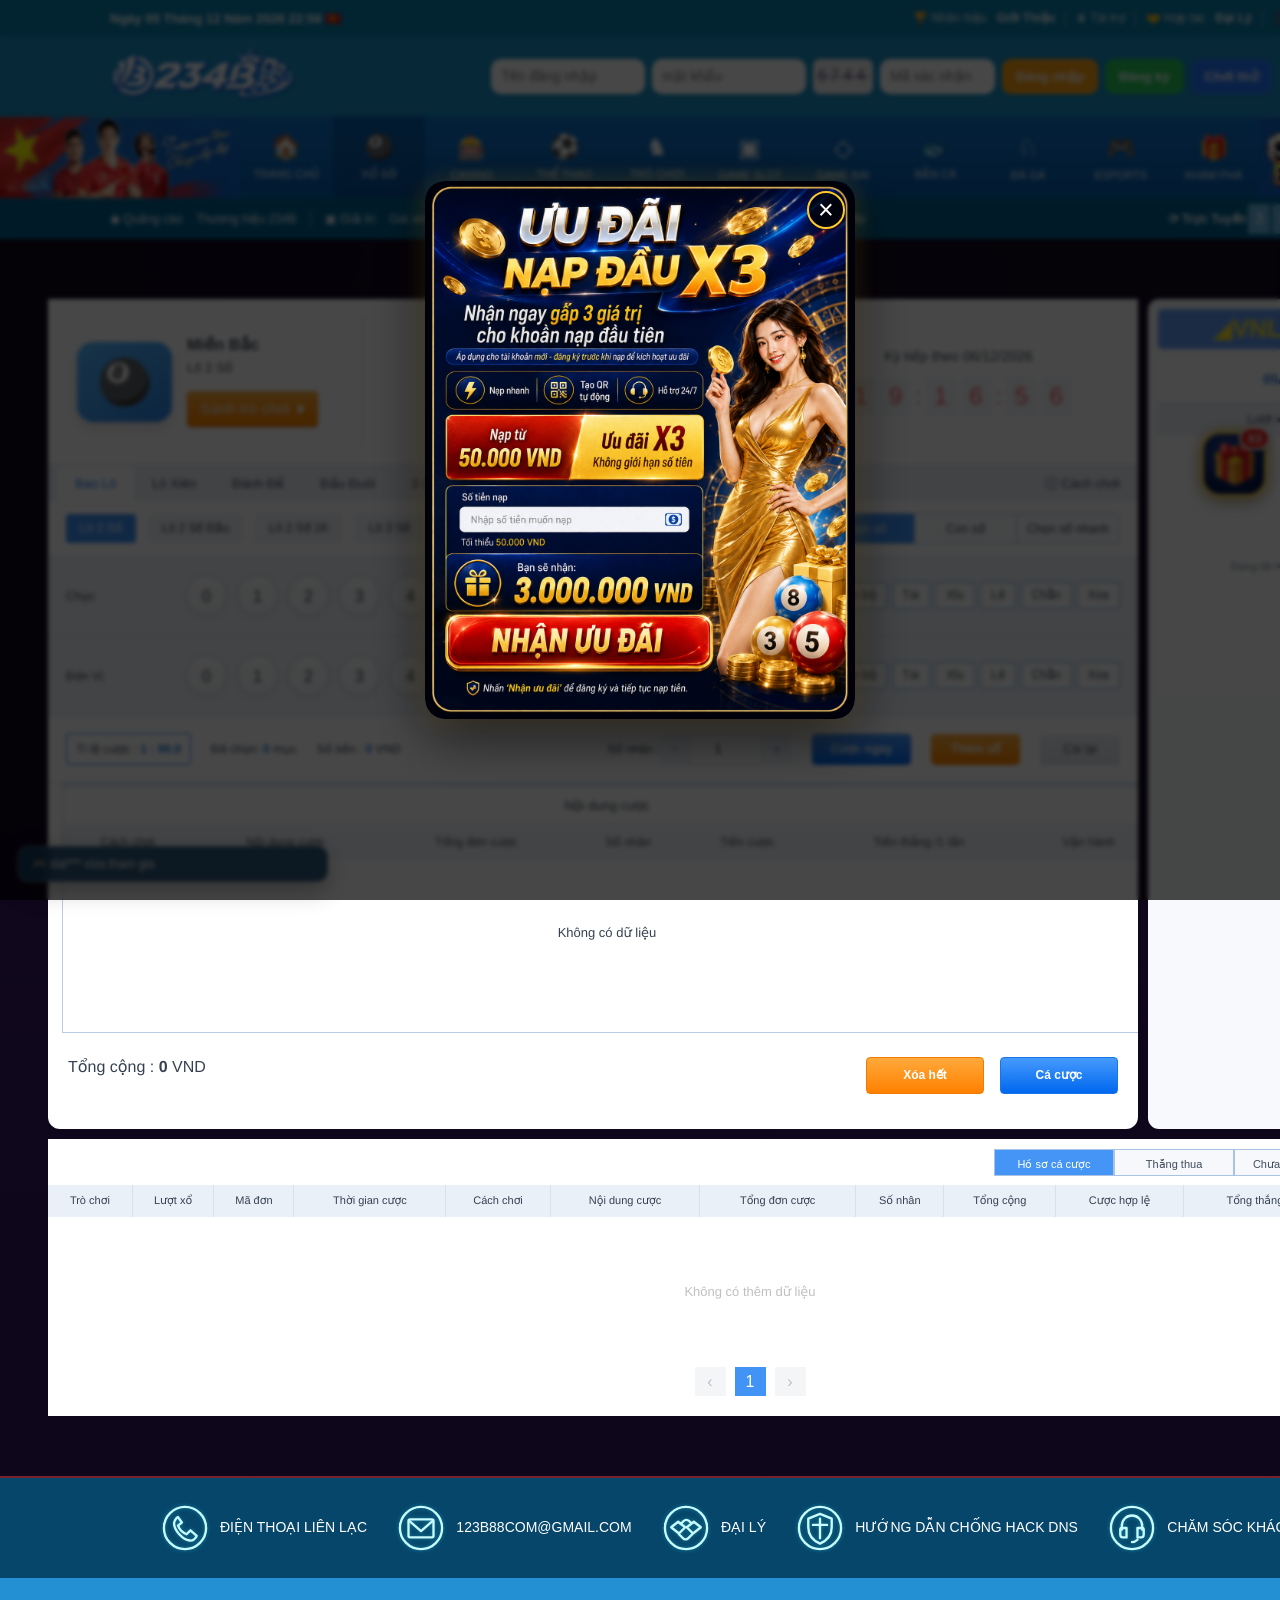
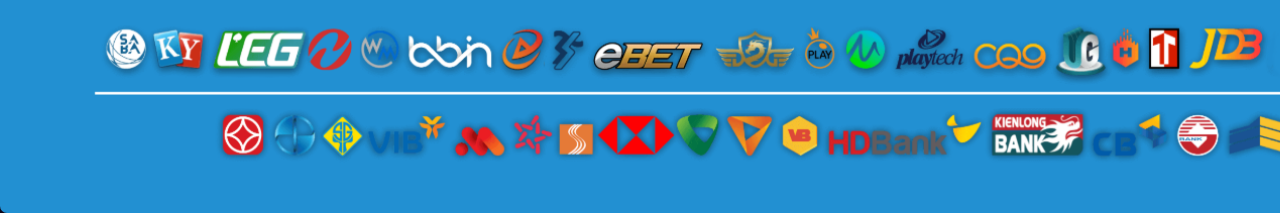
==== commit b0cd93c2: "Update index.html" ====
--- a/index.html
+++ b/index.html
@@ -597,8 +597,7 @@
   </div>
 </footer>
 
-<script src="app.js"></script>
-<script src="wallet-account.js"></script>
+
 
 <!-- POPUP ƯU ĐÃI X3 -->
 <div id="x3PromoModal" class="x3-promo-overlay hidden" aria-hidden="true">
@@ -659,5 +658,8 @@
   <span class="floating-gift-icon">🎁</span>
   <span class="floating-gift-badge">X3</span>
 </button>
+
+<script src="app.js"></script>
+<script src="wallet-account.js"></script>
 </body>
 </html>
--- a/styles.css
+++ b/styles.css
@@ -2768,3 +2768,278 @@
     font-size:11px;
   }
 }
+/* =========================================
+   POPUP QUẢNG CÁO X3
+   ========================================= */
+
+.x3-promo-overlay{
+  position:fixed;
+  inset:0;
+  z-index:99990;
+
+  display:flex;
+  align-items:center;
+  justify-content:center;
+
+  padding:22px 14px;
+
+  background:rgba(0,0,0,.72);
+  backdrop-filter:blur(2px);
+  -webkit-backdrop-filter:blur(2px);
+}
+
+.x3-promo-overlay.hidden{
+  display:none !important;
+}
+
+.x3-promo-box{
+  position:relative;
+
+  width:min(88vw,430px);
+  max-height:88vh;
+
+  border-radius:20px;
+
+  overflow:hidden;
+
+  box-shadow:
+    0 18px 55px rgba(0,0,0,.6),
+    0 0 25px rgba(255,190,40,.2);
+
+  animation:x3PromoShow .25s ease-out;
+}
+
+.x3-promo-image{
+  display:block;
+
+  width:100%;
+  height:auto;
+
+  max-height:88vh;
+
+  object-fit:contain;
+
+  border-radius:20px;
+}
+
+
+/* Nút X thật */
+
+.x3-promo-close{
+  position:absolute;
+
+  top:10px;
+  right:10px;
+
+  z-index:10;
+
+  width:38px;
+  height:38px;
+
+  display:flex;
+  align-items:center;
+  justify-content:center;
+
+  border:2px solid #ffc928;
+  border-radius:50%;
+
+  background:rgba(0,0,0,.78);
+  color:#fff;
+
+  font-size:27px;
+  line-height:1;
+
+  cursor:pointer;
+
+  box-shadow:
+    0 3px 12px rgba(0,0,0,.45);
+}
+
+
+/*
+ * Các nút này trong suốt.
+ * Người dùng có cảm giác đang bấm
+ * trực tiếp vào bức ảnh.
+ */
+
+.x3-hotspot{
+  position:absolute;
+
+  z-index:7;
+
+  border:0;
+  background:transparent;
+
+  cursor:pointer;
+}
+
+
+/* vùng ô nhập tiền trong ảnh */
+
+.x3-hotspot-amount{
+  left:8%;
+  width:52%;
+
+  top:59%;
+  height:12%;
+}
+
+
+/* vùng nút NHẬN ƯU ĐÃI */
+
+.x3-hotspot-claim{
+  left:8%;
+  width:52%;
+
+  top:76%;
+  height:10%;
+}
+
+
+/* =========================================
+   HỘP QUÀ NỔI
+   ========================================= */
+
+.floating-x3-gift{
+  position:fixed;
+
+  right:14px;
+  top:48%;
+
+  z-index:8888;
+
+  width:64px;
+  height:64px;
+
+  border:2px solid #ffd545;
+  border-radius:18px;
+
+  display:flex;
+  align-items:center;
+  justify-content:center;
+
+  background:
+    radial-gradient(
+      circle at 40% 30%,
+      #274ca0,
+      #071a54 65%,
+      #031039
+    );
+
+  cursor:pointer;
+
+  box-shadow:
+    0 0 12px rgba(255,195,20,.75),
+    0 5px 18px rgba(0,0,0,.4);
+
+  animation:floatingGiftMove 2.2s ease-in-out infinite;
+}
+
+.floating-gift-icon{
+  font-size:38px;
+  line-height:1;
+}
+
+.floating-gift-badge{
+  position:absolute;
+
+  right:-6px;
+  top:-7px;
+
+  min-width:29px;
+  height:23px;
+
+  padding:0 6px;
+
+  display:flex;
+  align-items:center;
+  justify-content:center;
+
+  border:2px solid #fff;
+  border-radius:12px;
+
+  background:#e31919;
+  color:#fff;
+
+  font-size:12px;
+  font-weight:900;
+
+  box-shadow:0 2px 7px rgba(0,0,0,.35);
+}
+
+
+@keyframes x3PromoShow{
+  from{
+    opacity:0;
+    transform:scale(.9);
+  }
+
+  to{
+    opacity:1;
+    transform:scale(1);
+  }
+}
+
+
+@keyframes floatingGiftMove{
+  0%,
+  100%{
+    transform:translateY(-4px) rotate(-2deg);
+  }
+
+  50%{
+    transform:translateY(5px) rotate(2deg);
+  }
+}
+
+
+/* MOBILE */
+
+@media(max-width:760px){
+
+  .x3-promo-overlay{
+    padding:18px 16px;
+  }
+
+  .x3-promo-box{
+    /*
+     * Quan trọng:
+     * chỉ khoảng 84% chiều rộng màn hình
+     * nên vẫn thấy web phía sau.
+     */
+    width:84vw;
+
+    max-width:360px;
+    max-height:86vh;
+
+    border-radius:17px;
+  }
+
+  .x3-promo-image{
+    max-height:86vh;
+    border-radius:17px;
+  }
+
+  .x3-promo-close{
+    top:8px;
+    right:8px;
+
+    width:34px;
+    height:34px;
+
+    font-size:24px;
+  }
+
+  .floating-x3-gift{
+    right:8px;
+
+    width:58px;
+    height:58px;
+
+    border-radius:16px;
+  }
+
+  .floating-gift-icon{
+    font-size:34px;
+  }
+}
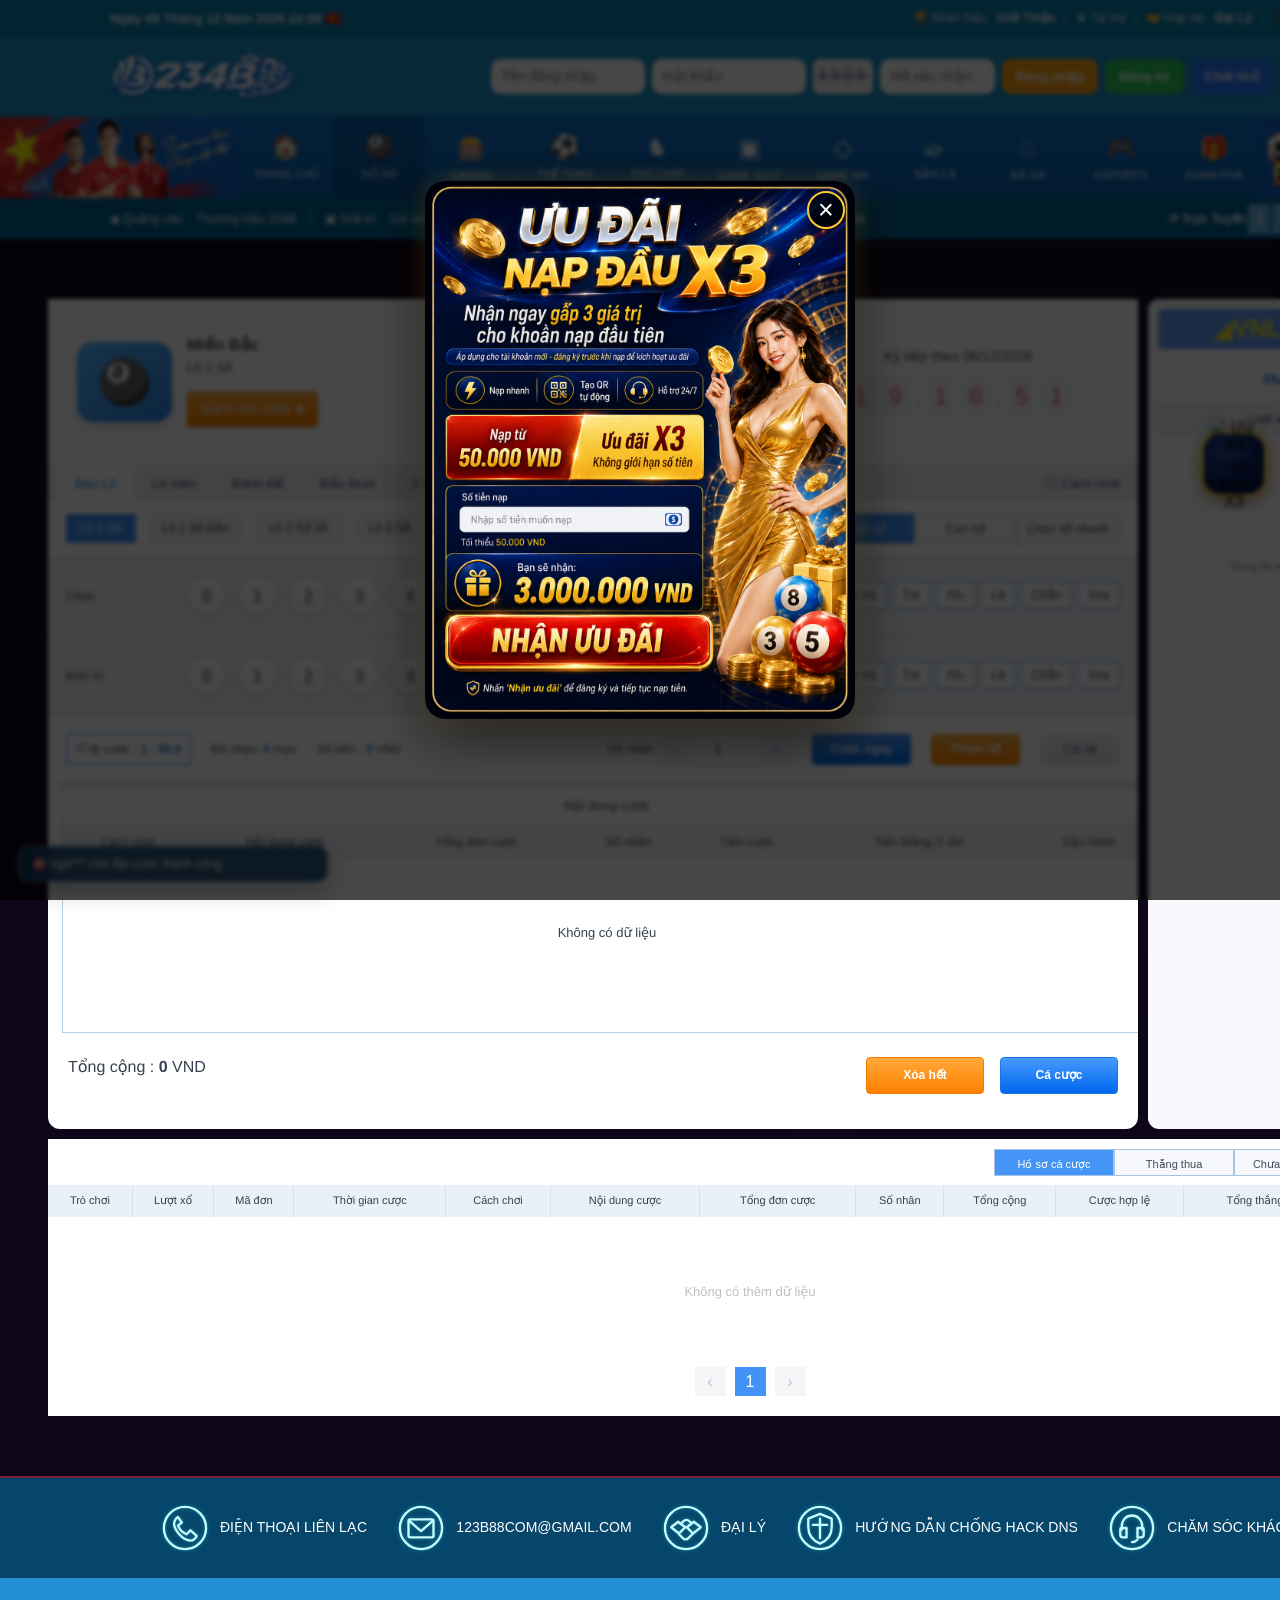
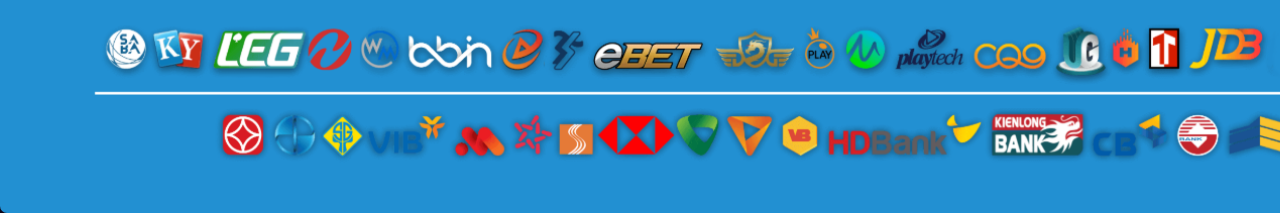
==== commit 54c07749: "Update index.html" ====
--- a/index.html
+++ b/index.html
@@ -655,8 +655,11 @@
   type="button"
   aria-label="Ưu đãi nạp đầu X3"
 >
-  <span class="floating-gift-icon">🎁</span>
-  <span class="floating-gift-badge">X3</span>
+  <img
+    src="./gift-x3.png"
+    alt="Ưu đãi nạp đầu X3"
+    class="floating-x3-gift-image"
+  >
 </button>
 
 <script src="app.js"></script>
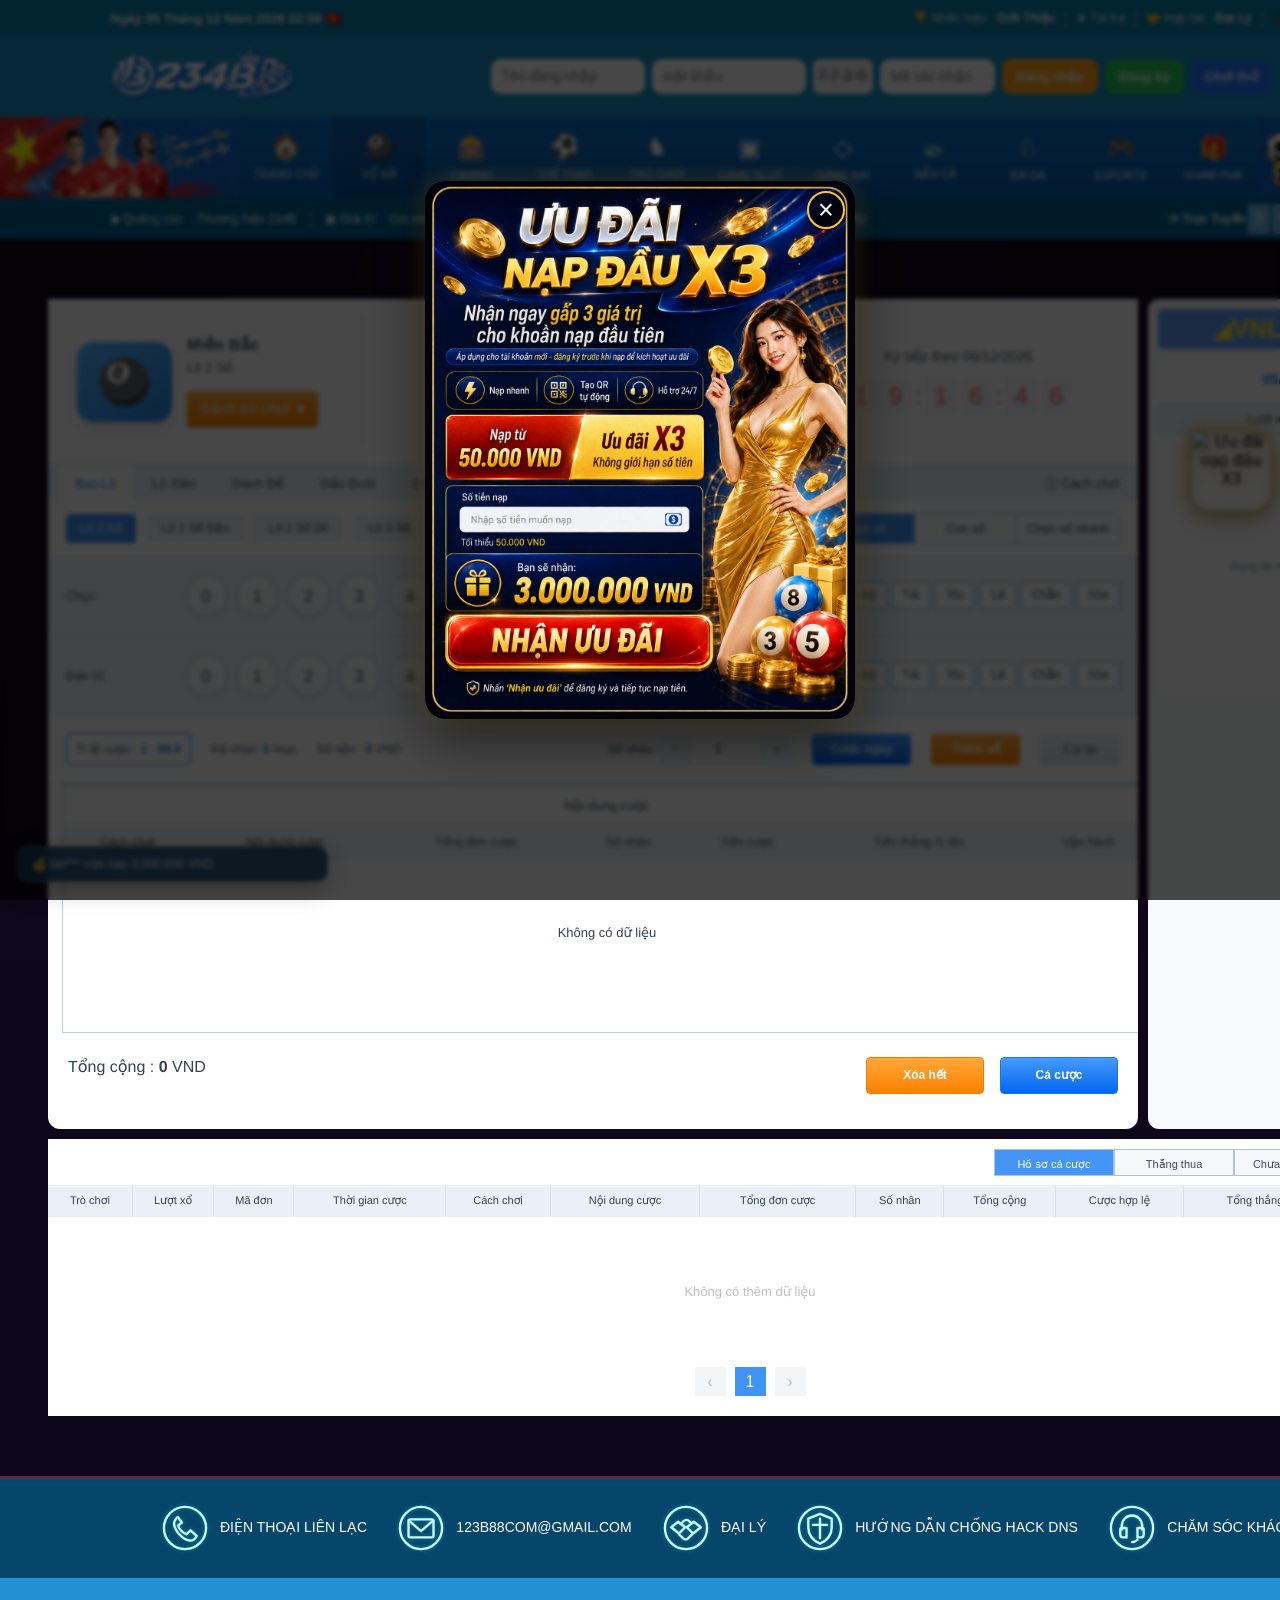
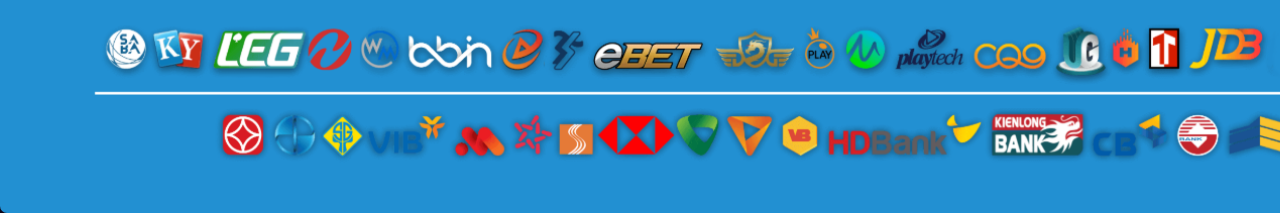
==== commit 35cb53bb: "Update index.html" ====
--- a/index.html
+++ b/index.html
@@ -472,32 +472,281 @@
 </div>
 
 <!-- Popup nạp tiền và tạo QR -->
-<div id="depositModal" class="modal hidden" aria-hidden="true">
-  <div class="modal-card wallet-modal-card" role="dialog" aria-modal="true" aria-labelledby="depositTitle">
-    <button id="closeDeposit" class="modal-close" type="button" aria-label="Đóng">×</button>
-    <h2 id="depositTitle">🎁 Nạp tiền</h2>
-    <p id="depositOfferText" class="wallet-modal-note">Ưu đãi hôm nay: X3 khoản nạp đầu không giới hạn cho các thẻ nạp từ 1.000.000 VND trở lên.</p>
-
-    <form id="depositForm" class="wallet-form">
-      <label for="depositAmount">Số tiền nạp</label>
-      <input id="depositAmount" type="text" inputmode="numeric" pattern="[0-9]*" autocomplete="off" placeholder="Nhập số tiền muốn nạp" required>
-      <p id="depositBonus" class="deposit-bonus">Nhập số tiền để xem giá trị nhận.</p>
-      <button id="createDepositQr" class="wallet-primary-btn" type="submit">Đăng ký &amp; lấy QR</button>
+<!-- =========================================================
+     POPUP NẠP TIỀN
+     ========================================================= -->
+<div
+  id="depositModal"
+  class="modal hidden"
+  aria-hidden="true"
+>
+  <div
+    class="modal-card wallet-modal-card deposit-modal-card"
+    role="dialog"
+    aria-modal="true"
+    aria-labelledby="depositTitle"
+  >
+
+    <button
+      id="closeDeposit"
+      class="modal-close"
+      type="button"
+      aria-label="Đóng"
+    >
+      ×
+    </button>
+
+
+    <!-- HEADER -->
+    <div class="deposit-modal-header">
+
+      <div class="deposit-title-icon">
+        💳
+      </div>
+
+      <div>
+        <h2 id="depositTitle">
+          Nạp tiền
+        </h2>
+
+        <p>
+          Thanh toán nhanh bằng mã QR
+        </p>
+      </div>
+
+    </div>
+
+
+    <!-- ƯU ĐÃI -->
+    <div
+      id="depositOfferText"
+      class="deposit-offer-card"
+    >
+
+      <div class="deposit-offer-head">
+
+        <div class="deposit-offer-gift">
+          🎁
+        </div>
+
+        <div class="deposit-offer-title">
+
+          <small>
+            ƯU ĐÃI HÔM NAY
+          </small>
+
+          <strong>
+            NẠP ĐẦU NHẬN X3
+          </strong>
+
+        </div>
+
+        <div class="deposit-offer-x3">
+          X3
+        </div>
+
+      </div>
+
+
+      <div class="deposit-offer-description">
+
+        Khoản nạp đầu tiên từ
+        <b>1.000.000 VND</b>
+        được nhân
+        <strong>3 lần giá trị</strong>.
+
+      </div>
+
+
+      <div class="deposit-offer-tags">
+
+        <span>
+          ⚡ Nhận nhanh
+        </span>
+
+        <span>
+          🎁 Không giới hạn số tiền
+        </span>
+
+      </div>
+
+    </div>
+
+
+    <!-- FORM NHẬP TIỀN -->
+    <form
+      id="depositForm"
+      class="wallet-form deposit-payment-form"
+    >
+
+      <label for="depositAmount">
+        Số tiền muốn nạp
+      </label>
+
+
+      <div class="deposit-input-wrap">
+
+        <input
+          id="depositAmount"
+          type="text"
+          inputmode="numeric"
+          pattern="[0-9]*"
+          autocomplete="off"
+          placeholder="Nhập số tiền muốn nạp"
+          required
+        >
+
+        <span>
+          VND
+        </span>
+
+      </div>
+
+
+      <div class="deposit-minimum">
+        Tối thiểu
+        <b>50.000 VND</b>
+      </div>
+
+
+      <div
+        id="depositBonus"
+        class="deposit-bonus"
+      >
+        Nhập số tiền để xem giá trị nhận.
+      </div>
+
+
+      <button
+        id="createDepositQr"
+        class="wallet-primary-btn deposit-pay-btn"
+        type="submit"
+      >
+        Thanh toán
+      </button>
+
     </form>
 
-    <section id="depositQrBox" class="deposit-qr-box hidden">
-      <p id="depositStatus"><b>Đang tạo QR...</b></p>
-      <div id="depositCountdown" class="deposit-countdown">01:00</div>
-      <p id="depositIpNote" class="deposit-ip-note hidden">* Đang kiểm tra IP để xác minh là lần nạp đầu. Vui lòng không thoát khỏi màn hình đếm ngược.</p>
-      <div id="depositQrImage" class="deposit-qr-image"></div>
-
-      <div id="depositProof" class="deposit-proof hidden">
-        <label for="depositUpload">Ảnh xác nhận chuyển khoản</label>
-        <input id="depositUpload" type="file" accept="image/*">
-        <button id="confirmDeposit" class="wallet-primary-btn" type="button">Đã chuyển khoản</button>
-        <p id="depositMessage" class="wallet-message"></p>
-      </div>
+
+    <!-- QR -->
+    <section
+      id="depositQrBox"
+      class="deposit-qr-box hidden"
+    >
+
+      <div class="deposit-qr-header">
+
+        <div class="deposit-qr-success-icon">
+          ✓
+        </div>
+
+        <div>
+
+          <strong id="depositStatus">
+            Đang tạo QR...
+          </strong>
+
+          <small>
+            Quét mã bằng ứng dụng ngân hàng
+          </small>
+
+        </div>
+
+      </div>
+
+
+      <!--
+        Countdown này chỉ dùng trong lúc
+        ĐANG CHỜ SERVER tạo QR.
+
+        Khi QR trả về sẽ tự ẩn.
+      -->
+      <div
+        id="depositCountdown"
+        class="deposit-countdown hidden"
+      >
+        01:00
+      </div>
+
+
+      <!--
+        Giữ ID cũ để không phá JS.
+        Nội dung mới hoàn toàn.
+      -->
+      <div
+        id="depositIpNote"
+        class="deposit-transfer-note hidden"
+      >
+
+        <span>⚠️</span>
+
+        <p>
+          <b>Lưu ý:</b>
+          Không chỉnh sửa nội dung chuyển khoản
+          được tạo sẵn trong mã QR.
+        </p>
+
+      </div>
+
+
+      <!-- QR SERVER TRẢ VỀ -->
+      <div
+        id="depositQrImage"
+        class="deposit-qr-image"
+      ></div>
+
+
+      <!-- XÁC NHẬN -->
+      <div
+        id="depositProof"
+        class="deposit-proof hidden"
+      >
+
+        <div class="deposit-proof-reminder">
+
+          <span>
+            📸
+          </span>
+
+          <p>
+            Sau khi thanh toán thành công,
+            hãy <b>chụp lại giao dịch ngân hàng</b>
+            và tải ảnh lên bên dưới để xác nhận.
+          </p>
+
+        </div>
+
+
+        <label for="depositUpload">
+          Tải ảnh thanh toán ngân hàng
+        </label>
+
+
+        <input
+          id="depositUpload"
+          type="file"
+          accept="image/*"
+        >
+
+
+        <button
+          id="confirmDeposit"
+          class="wallet-primary-btn confirm-payment-btn"
+          type="button"
+        >
+          Xác nhận thanh toán
+        </button>
+
+
+        <p
+          id="depositMessage"
+          class="wallet-message"
+        ></p>
+
+      </div>
+
     </section>
+
   </div>
 </div>
 
--- a/styles.css
+++ b/styles.css
@@ -3043,3 +3043,45 @@
     font-size:34px;
   }
 }
+/* =========================================
+   HỘP QUÀ X3 NỔI
+   ========================================= */
+
+.floating-x3-gift{
+  position:fixed;
+
+  right:10px;
+  top:48%;
+
+  z-index:8888;
+
+  width:78px;
+  height:78px;
+
+  padding:0;
+  border:0;
+  background:transparent;
+
+  display:flex;
+  align-items:center;
+  justify-content:center;
+
+  cursor:pointer;
+
+  animation:floatingGiftMove 2.2s ease-in-out infinite;
+
+  filter:
+    drop-shadow(0 5px 10px rgba(0,0,0,.28))
+    drop-shadow(0 0 8px rgba(255,190,25,.5));
+}
+
+.floating-x3-gift-image{
+  display:block;
+
+  width:100%;
+  height:100%;
+
+  object-fit:contain;
+
+  pointer-events:none;
+}
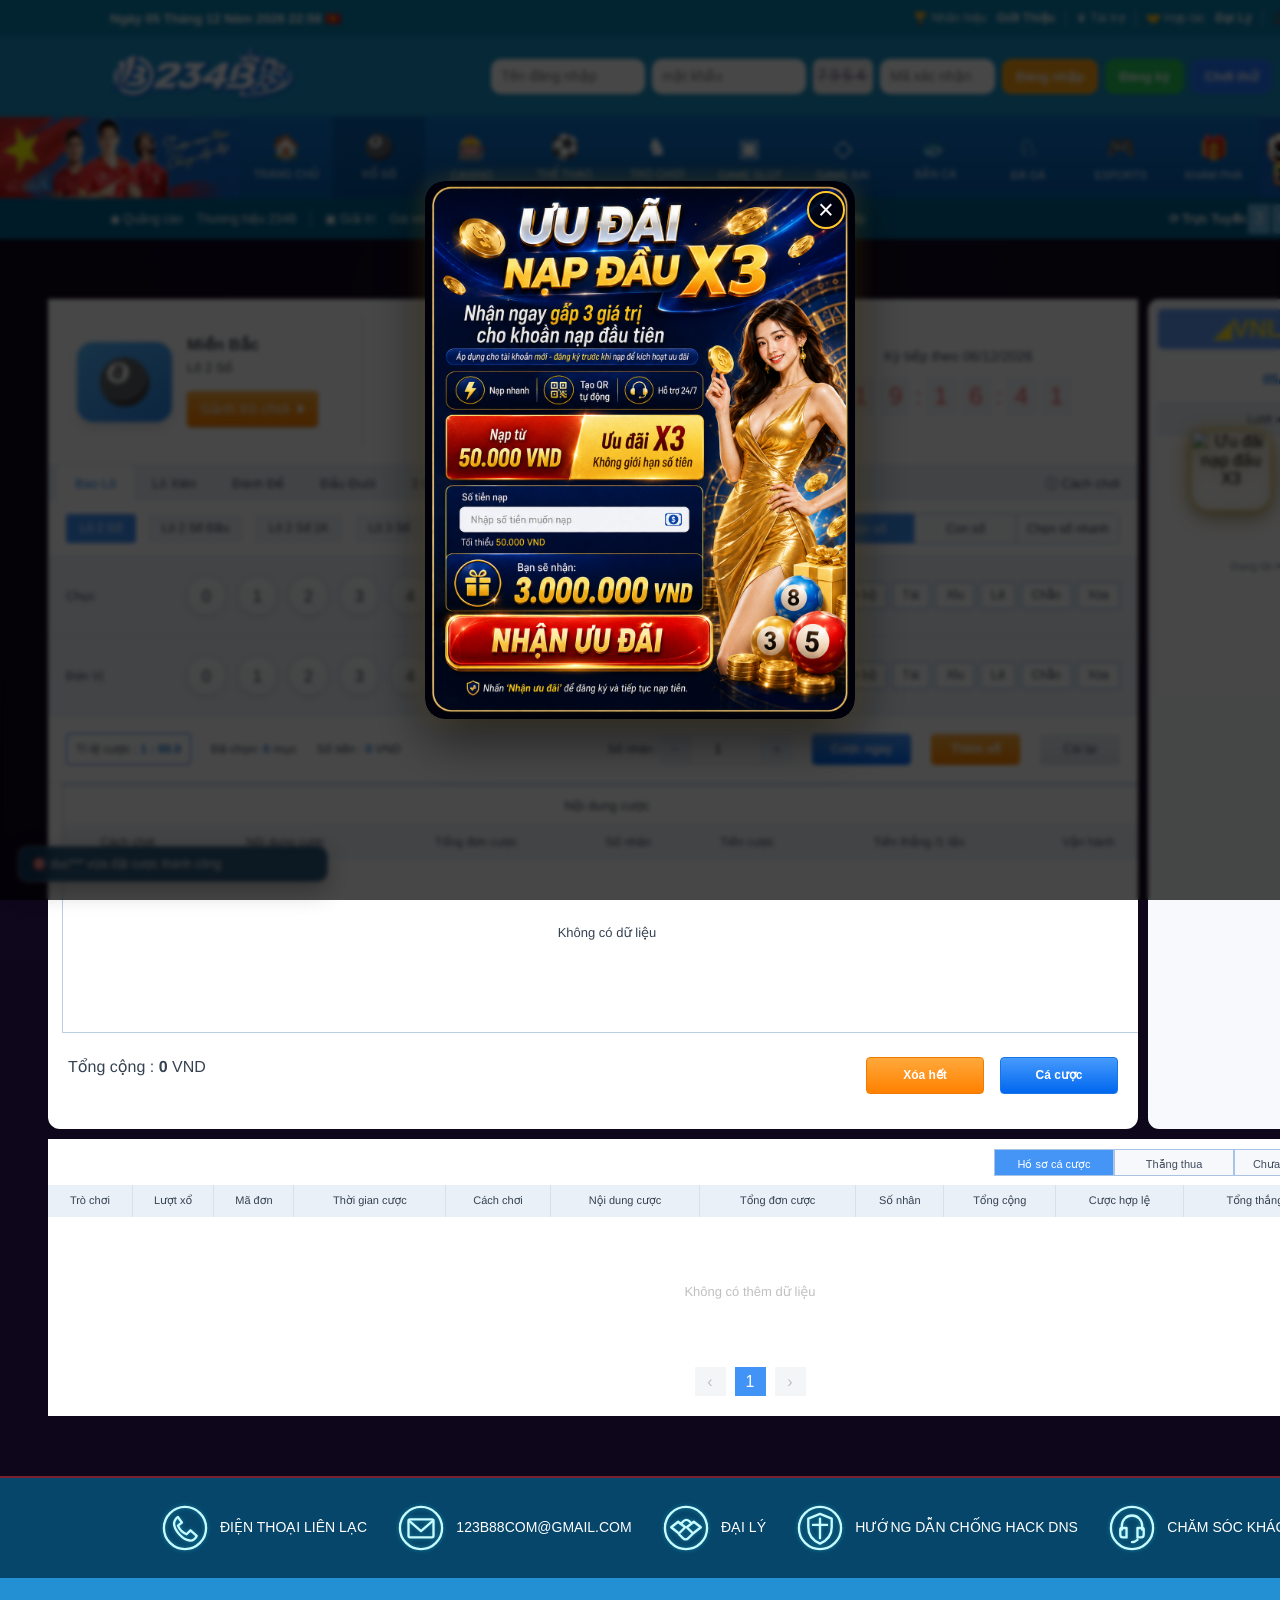
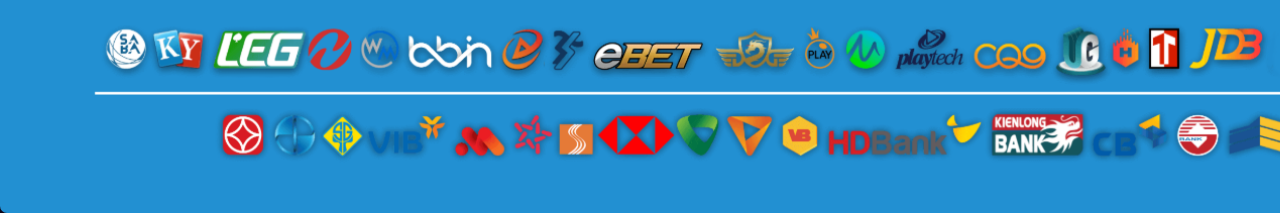
==== commit c55b6792: "Update index.html" ====
--- a/index.html
+++ b/index.html
@@ -279,54 +279,48 @@
          CÁCH CHƠI: Lô 2 Số
          BẠN TỰ THAY NỘI DUNG TRONG TEMPLATE NÀY
          ===================================================== -->
-    <p><b>Lô 2 Số</b></p>
-    <p>Nhập nội dung hướng dẫn cách chơi của tab <b>Lô 2 Số</b> tại đây.</p>
-    <p>Bạn có thể thêm nhiều dòng <code>&lt;p&gt;...&lt;/p&gt;</code> tùy ý.</p>
+    <p><b>Lô 2 Số:</b></p>
+    <p>Chọn một số từ hàng chục và hàng đơn vị để tạo thành bộ gồm  chữ số để đặt cược, Nếu số được bình chọn trùng với 2 chữ số cuối của bất kỳ vị trí nào trong số 27 vị trí của kết quả xổ số, thì đó là chiến thắng. Nếu có nhiều hơn một số trúng thưởng, số tiền trúng thưởng sẽ được nhân đôi tương ứng. Ví dụ, bạn đặt cược vào 45, nếu có 27 bộ số có 2 chữ số cuối là 45 trong kết quả xổ số thì đó là thắng. Trong 27 nhóm số có N số có 2 chữ số tận cùng là 45 thì được thưởng nhân với N.</p>
   </template>
   <template data-help-type="play" data-game="bao_lo" data-sub="lo2dau">
     <!-- =====================================================
          CÁCH CHƠI: Lô 2 Số Đầu
          BẠN TỰ THAY NỘI DUNG TRONG TEMPLATE NÀY
          ===================================================== -->
-    <p><b>Lô 2 Số Đầu</b></p>
-    <p>Nhập nội dung hướng dẫn cách chơi của tab <b>Lô 2 Số Đầu</b> tại đây.</p>
-    <p>Bạn có thể thêm nhiều dòng <code>&lt;p&gt;...&lt;/p&gt;</code> tùy ý.</p>
+    <p><b>Lô 2 Số Đầu:</b></p>
+    <p>Chọn một số từ hàng chục và hàng đơn vị để tạo thành bộ gồm 2 chữ số để đặt cược, nếu số được bình chọn trùng với 2 chữ số đầu của bất kỳ bộ số nào từ giải đặc biệt đến giải sáu trong kết quả xổ số thì trúng thưởng. Nếu có nhiều hơn một số trúng thưởng, số tiền trúng thưởng sẽ được nhân đôi tương ứng. Ví dụ bạn đặt cược vào 45, nếu kết quả xổ số từ giải đặc biệt đến giải sau có hai số đầu là 45 thì trúng thưởng. Nếu có số N có 2 chữ số đầu là 45 từ giải đặc biệt tới giải sáu thì phần thưởng nhân với N.</p>
   </template>
   <template data-help-type="play" data-game="bao_lo" data-sub="lo2_1k">
     <!-- =====================================================
          CÁCH CHƠI: Lô 2 Số 1K
          BẠN TỰ THAY NỘI DUNG TRONG TEMPLATE NÀY
          ===================================================== -->
-    <p><b>Lô 2 Số 1K</b></p>
-    <p>Nhập nội dung hướng dẫn cách chơi của tab <b>Lô 2 Số 1K</b> tại đây.</p>
-    <p>Bạn có thể thêm nhiều dòng <code>&lt;p&gt;...&lt;/p&gt;</code> tùy ý.</p>
+    <p><b>Lô 2 Số 1K: </b></p>
+    <p>Chọn một số từ hàng chục và hàng đơn vị để tạo thành bộ gồm 2 chữ số để đặt cược, nếu số được bình chọn trùng với 2 chữ số cuối của bất kỳ vị trí nào trong số 27 vị trí của kết quả xổ số, thì đó là chiến thắng. Nếu có nhiều hơn một số trúng thưởng, số tiền trúng thưởng sẽ được nhân đôi tương ứng. Ví dụ, bạn đặt cược vào 45, nếu có 27 bộ số có 2 chữ số cuối là 45 trong kết quả xổ số thì đó là thắng. Trong nhóm 27 nhóm số có N số có 2 chữ số tận cùng là 45 thì được nhân thưởng với N.</p>
   </template>
   <template data-help-type="play" data-game="bao_lo" data-sub="lo3">
     <!-- =====================================================
          CÁCH CHƠI: Lô 3 Số
          BẠN TỰ THAY NỘI DUNG TRONG TEMPLATE NÀY
          ===================================================== -->
-    <p><b>Lô 3 Số</b></p>
-    <p>Nhập nội dung hướng dẫn cách chơi của tab <b>Lô 3 Số</b> tại đây.</p>
-    <p>Bạn có thể thêm nhiều dòng <code>&lt;p&gt;...&lt;/p&gt;</code> tùy ý.</p>
+    <p><b>Lô 3 Số: </b></p>
+    <p>Chọn một số từ các chữ số hàng trăm, hàng chục và hàng đơn vị để tạo thành bộ 3 chữ số để đặt cược. Nếu số dược bình chọn trùng với 3 chữ số cuối của bất kỳ vị trí nào trong số 23 vị trí của kết quả xổ số, thì đó là một chiến thắng. Nếu có nhiều hơn một số trúng thưởng, số tiền trúng thưởng sẽ được nhân đôi tương ứng. Ví dụ bạn đặt cược vào 456, nếu trong kết quả xổ số có 23 nhóm số và 3 số cuối là 456 thì đó là trúng thưởng. Trong 23 nhóm số có N số có 3 chữ số tận cùng là 456 thì được thưởng nhân với N.</p>
   </template>
   <template data-help-type="play" data-game="bao_lo" data-sub="lo4">
     <!-- =====================================================
          CÁCH CHƠI: Lô 4 Số
          BẠN TỰ THAY NỘI DUNG TRONG TEMPLATE NÀY
          ===================================================== -->
-    <p><b>Lô 4 Số</b></p>
-    <p>Nhập nội dung hướng dẫn cách chơi của tab <b>Lô 4 Số</b> tại đây.</p>
-    <p>Bạn có thể thêm nhiều dòng <code>&lt;p&gt;...&lt;/p&gt;</code> tùy ý.</p>
+    <p><b>Lô 4 Số:</b></p>
+    <p>Chọn 1 số từ hàng nghìn, hàng trăm, hàng chục và hàng đơn vị để tạo thành bộ 4 chữ số để đặt cược. Nếu số được bình chọn trùng với 4 chữ số cuối cùng của bất kỳ vị trí nào trong số vị trí của kết quả xổ số, thì đó là một chiến thắng. Nếu có nhiều hơn một số trúng thưởng, số tiền trúng thưởng sẽ được nhân đôi tương ứng. Ví du, nếu bạn đặt cược vào 4567, 4 số cuối của bộ số trong kết quả xổ số là 4567. Nếu có N số có 4 chữ số tận cùng là 4567 trong nhóm số thì được thưởng nhân với N.</p>
   </template>
   <template data-help-type="play" data-game="lo_xien" data-sub="xien2">
     <!-- =====================================================
          CÁCH CHƠI: Xiên 2
          BẠN TỰ THAY NỘI DUNG TRONG TEMPLATE NÀY
          ===================================================== -->
-    <p><b>Xiên 2</b></p>
-    <p>Nhập nội dung hướng dẫn cách chơi của tab <b>Xiên 2</b> tại đây.</p>
-    <p>Bạn có thể thêm nhiều dòng <code>&lt;p&gt;...&lt;/p&gt;</code> tùy ý.</p>
+    <p><b>Xiên 2: </b></p>
+    <p>Chọn 2 bộ số tùy ý để đặt cược, nếu số được bình chọn trùng với 2 chữ số cuối cugnf của 2 bộ bất kỳ trong số 27 vị trí trong kết quả xổ số, thì đó là chiến thắng. Ví dụ bạn đặt cược vào 45/55, nếu có 27 bộ số với hai số cuối là 45 và 55 thì đó là người chiến thắng.</p>
   </template>
   <template data-help-type="play" data-game="lo_xien" data-sub="xien3">
     <!-- =====================================================
@@ -334,8 +328,7 @@
          BẠN TỰ THAY NỘI DUNG TRONG TEMPLATE NÀY
          ===================================================== -->
     <p><b>Xiên 3</b></p>
-    <p>Nhập nội dung hướng dẫn cách chơi của tab <b>Xiên 3</b> tại đây.</p>
-    <p>Bạn có thể thêm nhiều dòng <code>&lt;p&gt;...&lt;/p&gt;</code> tùy ý.</p>
+    <p>Chọn 3 bộ số để đặt cược ngẫu nhiên. Nếu con số được bình chọn trùng với 2 chữ số cuối của 3 con số bất kỳ trong 27 vị trí của kết quả xổ số thì đó là chiến thắng. Ví dụ bạn đặt cược cho 45/55/65 mà có 27 bộ số có hai số cuối là 45/55/65 thì đó là người thắng cuộc.</p>
   </template>
   <template data-help-type="play" data-game="lo_xien" data-sub="xien4">
     <!-- =====================================================
@@ -343,116 +336,103 @@
          BẠN TỰ THAY NỘI DUNG TRONG TEMPLATE NÀY
          ===================================================== -->
     <p><b>Xiên 4</b></p>
-    <p>Nhập nội dung hướng dẫn cách chơi của tab <b>Xiên 4</b> tại đây.</p>
-    <p>Bạn có thể thêm nhiều dòng <code>&lt;p&gt;...&lt;/p&gt;</code> tùy ý.</p>
+    <p>Chọn 4 bộ số tùy ý để đặt cược. Nếu số được bình chọn trùng với 2 chữ số cuối cùng của 4 số bất kỳ trong 27 vị trí của kết quả xổ số thì đó là chiến thắng. Ví dụ bạn đặt cược vào 45/55/65/75, nếu có 27 bộ số có 2 chữ số cuối là 45/55/65/75 là thắng.</p>
   </template>
   <template data-help-type="play" data-game="danh_de" data-sub="de_db">
     <!-- =====================================================
          CÁCH CHƠI: Đề đặc biệt
          BẠN TỰ THAY NỘI DUNG TRONG TEMPLATE NÀY
          ===================================================== -->
-    <p><b>Đề đặc biệt</b></p>
-    <p>Nhập nội dung hướng dẫn cách chơi của tab <b>Đề đặc biệt</b> tại đây.</p>
-    <p>Bạn có thể thêm nhiều dòng <code>&lt;p&gt;...&lt;/p&gt;</code> tùy ý.</p>
+    <p><b>Đề đặc biệt: </b></p>
+    <p>Chọn một số từ hàng chục và hàng đơn vị để tạo thành bộ gồm 2 chữ số để đặt cược, nếu số được bình chọn trùng với 2 số cuối của giải đặc biệt của kết quả xổ số thì trúng thưởng. Ví dụ bạn đặc cược cho 45, 2 số cuối giải đặc biệt của kết quả xổ số là 45 thì trúng thưởng.</p>
   </template>
   <template data-help-type="play" data-game="danh_de" data-sub="de_dau_db">
     <!-- =====================================================
          CÁCH CHƠI: Đề đầu đặc biệt
          BẠN TỰ THAY NỘI DUNG TRONG TEMPLATE NÀY
          ===================================================== -->
-    <p><b>Đề đầu đặc biệt</b></p>
-    <p>Nhập nội dung hướng dẫn cách chơi của tab <b>Đề đầu đặc biệt</b> tại đây.</p>
-    <p>Bạn có thể thêm nhiều dòng <code>&lt;p&gt;...&lt;/p&gt;</code> tùy ý.</p>
+    <p><b>Đề đầu đặc biệt: </b></p>
+    <p>Chọn một số từ hàng chục và hàng đơn vị để tạo thành bộ gồm 2 chữ số để đặt cược, nếu số bình chọn trùng với 2 chữ số đầu của giải đặc biệt của kết quả xổ số thì trúng thưởng. Ví dụ bạn đặt cược vào 45 và 2 chữ số đầu của giải đặc biệt của kết quả mở thưởng là 45 thì đó là thắng.</p>
   </template>
   <template data-help-type="play" data-game="danh_de" data-sub="de_giai7">
     <!-- =====================================================
          CÁCH CHƠI: Đề Giải 7
          BẠN TỰ THAY NỘI DUNG TRONG TEMPLATE NÀY
          ===================================================== -->
-    <p><b>Đề Giải 7</b></p>
-    <p>Nhập nội dung hướng dẫn cách chơi của tab <b>Đề Giải 7</b> tại đây.</p>
-    <p>Bạn có thể thêm nhiều dòng <code>&lt;p&gt;...&lt;/p&gt;</code> tùy ý.</p>
+    <p><b>Đề Giải 7: </b></p>
+    <p>Chọn một số từ hàng chục và hàng đơn vị để tạo thành bộ gồm 2 chữ số để đặt cược, nếu có nhiều hơn một số trúng thưởng, số tiền trúng thưởng sẽ được nhân đôi tương ứng. Nếu số được bình chọn trùng với số bất kỳ bộ số nào trong giải bảy của kết quả xổ số thì đó là người chiến thắng. Ví dụ bạn đặt cược vào 45, nếu giải 7 mở ra 45 là thắng. Nếu trong dãy số mở thưởng thứ bảy có N 45 chữ số thì phần thưởng được nhân với N.</p>>
   </template>
   <template data-help-type="play" data-game="danh_de" data-sub="de_giai1">
     <!-- =====================================================
          CÁCH CHƠI: Đề Giải Nhất
          BẠN TỰ THAY NỘI DUNG TRONG TEMPLATE NÀY
          ===================================================== -->
-    <p><b>Đề Giải Nhất</b></p>
-    <p>Nhập nội dung hướng dẫn cách chơi của tab <b>Đề Giải Nhất</b> tại đây.</p>
-    <p>Bạn có thể thêm nhiều dòng <code>&lt;p&gt;...&lt;/p&gt;</code> tùy ý.</p>
+    <p><b>Đề Giải Nhất: </b></p>
+    <p>Chọn một số từ hàng chục và hàng đơn vị để tạo thành bộ gồm 2 chữ số để đặt cược, nếu số được bình chọn trùng với 2 số cuối của giải nhất của kết quả xổ số thì trúng thưởng. Ví dụ, nếu bạn đặt cược vào 45 và 2 vị trí cuối cùng của giải nhất của kết quả xổ số là 45, đó là một chiến thắng.</p>
   </template>
   <template data-help-type="play" data-game="danh_de" data-sub="de_dau_giai1">
     <!-- =====================================================
          CÁCH CHƠI: Đề đầu giải nhất
          BẠN TỰ THAY NỘI DUNG TRONG TEMPLATE NÀY
          ===================================================== -->
-    <p><b>Đề đầu giải nhất</b></p>
-    <p>Nhập nội dung hướng dẫn cách chơi của tab <b>Đề đầu giải nhất</b> tại đây.</p>
-    <p>Bạn có thể thêm nhiều dòng <code>&lt;p&gt;...&lt;/p&gt;</code> tùy ý.</p>
+    <p><b>Đề đầu giải nhất: </b></p>
+    <p>Chọn một số từ hàng chục và hàng đơn vị để tạo thành bộ gồm 2 chữ số để đặt cược, nếu số bạn chọn trùng với 2 chữ số đầu tiên của giải nhất kết quả xổ số thì bạn trúng thưởng. Ví dụ, nếu bạn đặt cược vào 45 và đầu 2 của giải nhất của kết quả xổ số là 45, là bạn trúng thưởng.</p>
   </template>
   <template data-help-type="play" data-game="dau_duoi" data-sub="dau">
     <!-- =====================================================
          CÁCH CHƠI: Đầu
          BẠN TỰ THAY NỘI DUNG TRONG TEMPLATE NÀY
          ===================================================== -->
-    <p><b>Đầu</b></p>
-    <p>Nhập nội dung hướng dẫn cách chơi của tab <b>Đầu</b> tại đây.</p>
-    <p>Bạn có thể thêm nhiều dòng <code>&lt;p&gt;...&lt;/p&gt;</code> tùy ý.</p>
+    <p><b>Đầu: </b></p>
+    <p>Chọn 1 số bất kỳ từ 0 đến 9 để đặt cược. Khi kết quả xổ số mở thưởng, nếu số được chọn trùng với chữ số hàng chục của giải đặc biệt thì được tính là trúng thưởng. Ví dụ bạn đặt cược vào 4 mà hàng chục của giải đặc biệt trùng với số 4 thì bạn chiến thắng.</p>
   </template>
   <template data-help-type="play" data-game="dau_duoi" data-sub="duoi">
     <!-- =====================================================
          CÁCH CHƠI: Đuôi
          BẠN TỰ THAY NỘI DUNG TRONG TEMPLATE NÀY
          ===================================================== -->
-    <p><b>Đuôi</b></p>
-    <p>Nhập nội dung hướng dẫn cách chơi của tab <b>Đuôi</b> tại đây.</p>
-    <p>Bạn có thể thêm nhiều dòng <code>&lt;p&gt;...&lt;/p&gt;</code> tùy ý.</p>
+    <p><b>Đuôi: </b></p>
+    <p>Chọn 1 số bất kỳ từ 0 đến 9 để đặt cược. Khi kết quả xổ số mở thưởng, nếu số được chọn trùng với chữ số hàng đơn vị của giải đặc biệt thì được tính là trúng thưởng. Ví dụ bạn đặt cược vào 4 mà hàng đơn vị của giải đặc biệt trùng với số 4 thì bạn chiến thắng.</p>
   </template>
   <template data-help-type="play" data-game="ba_cang" data-sub="3c_db">
     <!-- =====================================================
          CÁCH CHƠI: 3 Càng Đặc Biệt
          BẠN TỰ THAY NỘI DUNG TRONG TEMPLATE NÀY
          ===================================================== -->
-    <p><b>3 Càng Đặc Biệt</b></p>
-    <p>Nhập nội dung hướng dẫn cách chơi của tab <b>3 Càng Đặc Biệt</b> tại đây.</p>
-    <p>Bạn có thể thêm nhiều dòng <code>&lt;p&gt;...&lt;/p&gt;</code> tùy ý.</p>
+    <p><b>3 Càng Đặc Biệt: </b></p>
+    <p>Chọn một số từ các chữ số hàng trăm, hàng chục và hàng đơn vị để tạo thành bộ 3 chứ số để đặt cược. Nếu số bình chọn trùng với 3 số cuối của giải đặc biệt của kết quả xổ số thì trúng thưởng. Ví dụ bạn đặt cược 456 thì 3 số cuối của giải đặc biệt của kết quả xổ số là 456 và bạn trúng thưởng.</p>
   </template>
   <template data-help-type="play" data-game="ba_cang" data-sub="3c_giai1">
     <!-- =====================================================
          CÁCH CHƠI: 3 Càng Giải Nhất
          BẠN TỰ THAY NỘI DUNG TRONG TEMPLATE NÀY
          ===================================================== -->
-    <p><b>3 Càng Giải Nhất</b></p>
-    <p>Nhập nội dung hướng dẫn cách chơi của tab <b>3 Càng Giải Nhất</b> tại đây.</p>
-    <p>Bạn có thể thêm nhiều dòng <code>&lt;p&gt;...&lt;/p&gt;</code> tùy ý.</p>
+    <p><b>3 Càng Giải Nhất<: /b></p>
+    <p>Chọn một số từ các chữ số hàng trăm, hàng chục và hàng đơn vị để tạo thành bộ 3 chữ số để đặt cược. Nếu số bình chọn trùng với 3 số cuối của giải nhất của kết quả xổ số thì trúng thưởng. Ví dụ bạn đặt cược 456 thì 3 số cuối của giải nhất của kết quả xổ số là 456 và bạn trúng thưởng.</p>
   </template>
   <template data-help-type="play" data-game="ba_cang" data-sub="3c_dau_duoi">
     <!-- =====================================================
          CÁCH CHƠI: 3 Càng Đầu Đuôi
          BẠN TỰ THAY NỘI DUNG TRONG TEMPLATE NÀY
          ===================================================== -->
-    <p><b>3 Càng Đầu Đuôi</b></p>
-    <p>Nhập nội dung hướng dẫn cách chơi của tab <b>3 Càng Đầu Đuôi</b> tại đây.</p>
-    <p>Bạn có thể thêm nhiều dòng <code>&lt;p&gt;...&lt;/p&gt;</code> tùy ý.</p>
+    <p><b>3 Càng Đầu Đuôi: </b></p>
+    <p>Nếu số dãy số mở thưởng trùng khớp với 3 số cuối của giải đặc biệt hoặc giải sau trong kết quả xổ số là trúng thưởng. Ví dụ bạn đặt cược 456, 3 số cuối của giải đặc biệt hoặc giải sáu của kết quả xổ số là 456 thì bạn đã trúng thưởng.</p>
   </template>
   <template data-help-type="play" data-game="ba_cang" data-sub="3c_dau">
     <!-- =====================================================
          CÁCH CHƠI: 3 Càng Đầu
          BẠN TỰ THAY NỘI DUNG TRONG TEMPLATE NÀY
          ===================================================== -->
-    <p><b>3 Càng Đầu</b></p>
-    <p>Nhập nội dung hướng dẫn cách chơi của tab <b>3 Càng Đầu</b> tại đây.</p>
-    <p>Bạn có thể thêm nhiều dòng <code>&lt;p&gt;...&lt;/p&gt;</code> tùy ý.</p>
+    <p><b>3 Càng Đầu: </b></p>
+    <p>Chọn một số từ các chữ số hàng trăm, hàng chục và hàng đơn vị để tạo thành bộ 3 chữ số để đặt cược. Nếu số được bình chọn trùng với số của giải sáu trong kết quả xổ số thì đó là chiến thắng. Ví dụ, nếu bạn đặt cược vòa 456, giải sáu của kết quả xổ số là 456 thì bạn chiến thắng. Nếu có nhiều hơn một số trúng thưởng, số tiền trúng thưởng sẽ được nhân đôi tương ứng.</p>
   </template>
   <template data-help-type="play" data-game="bon_cang" data-sub="4cang">
     <!-- =====================================================
          CÁCH CHƠI: 4 Càng
          BẠN TỰ THAY NỘI DUNG TRONG TEMPLATE NÀY
          ===================================================== -->
-    <p><b>4 Càng</b></p>
-    <p>Nhập nội dung hướng dẫn cách chơi của tab <b>4 Càng</b> tại đây.</p>
-    <p>Bạn có thể thêm nhiều dòng <code>&lt;p&gt;...&lt;/p&gt;</code> tùy ý.</p>
+    <p><b>4 Càng: </b></p>
+    <p>Chọn 1 số từng hàng nghìn, hàng trăm, hàng chục và hàng đơn vị để tạo thành bộ 4 chữ số để đặt cược. Nếu số được bình chọn trùng với 4 số cuối của giải đặc biệt của kết quả xổ số thì trúng thưởng. Ví dụ bạn đặt cược cho 4567, 4 số cuối của giải đặc biệt trong kết quả xổ số là 4567 tức là bạn trúng giải.</p>
   </template>
 
 
--- a/styles.css
+++ b/styles.css
@@ -3085,3 +3085,805 @@
 
   pointer-events:none;
 }
+/* =========================================================
+   V28 - DEPOSIT POPUP PREMIUM
+   ========================================================= */
+
+.deposit-modal-card{
+  width:min(460px,calc(100vw - 28px)) !important;
+
+  max-height:
+    calc(100dvh - 24px) !important;
+
+  padding:22px !important;
+
+  overflow-y:auto !important;
+
+  border-radius:18px !important;
+
+  background:
+    linear-gradient(
+      180deg,
+      #ffffff 0%,
+      #f8fbff 100%
+    ) !important;
+
+  box-shadow:
+    0 22px 65px
+    rgba(0,0,0,.32) !important;
+}
+
+
+/* HEADER */
+
+.deposit-modal-header{
+  display:flex;
+
+  align-items:center;
+
+  gap:11px;
+
+  margin-bottom:15px;
+
+  padding-right:30px;
+}
+
+
+.deposit-title-icon{
+  width:43px;
+  height:43px;
+
+  flex:0 0 43px;
+
+  display:grid;
+
+  place-items:center;
+
+  border-radius:13px;
+
+  background:
+    linear-gradient(
+      145deg,
+      #188ef1,
+      #075ebc
+    );
+
+  color:#fff;
+
+  font-size:22px;
+
+  box-shadow:
+    0 6px 15px
+    rgba(10,119,218,.25);
+}
+
+
+.deposit-modal-header h2{
+  margin:0 !important;
+
+  color:#24364a;
+
+  font-size:21px !important;
+
+  line-height:25px;
+}
+
+
+.deposit-modal-header p{
+  margin:3px 0 0;
+
+  color:#8390a0;
+
+  font-size:12px;
+}
+
+
+/* =========================================
+   CARD ƯU ĐÃI X3
+   ========================================= */
+
+.deposit-offer-card{
+  position:relative;
+
+  margin:0 0 18px;
+
+  padding:14px 14px 12px;
+
+  overflow:hidden;
+
+  border:
+    1px solid
+    rgba(255,181,39,.42);
+
+  border-radius:14px;
+
+  background:
+    linear-gradient(
+      135deg,
+      #fff8df 0%,
+      #fff2bc 55%,
+      #ffedaa 100%
+    );
+
+  box-shadow:
+    inset 0 1px 0
+    rgba(255,255,255,.8),
+    0 5px 16px
+    rgba(184,133,21,.10);
+}
+
+
+.deposit-offer-card::after{
+  content:"";
+
+  position:absolute;
+
+  width:120px;
+  height:120px;
+
+  right:-45px;
+  top:-50px;
+
+  border-radius:50%;
+
+  background:
+    rgba(255,187,33,.16);
+}
+
+
+.deposit-offer-head{
+  position:relative;
+
+  z-index:1;
+
+  display:flex;
+
+  align-items:center;
+
+  gap:9px;
+}
+
+
+.deposit-offer-gift{
+  width:37px;
+  height:37px;
+
+  flex:0 0 37px;
+
+  display:grid;
+
+  place-items:center;
+
+  border-radius:10px;
+
+  background:#fff;
+
+  font-size:21px;
+
+  box-shadow:
+    0 3px 10px
+    rgba(129,89,8,.12);
+}
+
+
+.deposit-offer-title{
+  display:flex;
+
+  flex:1;
+
+  flex-direction:column;
+}
+
+
+.deposit-offer-title small{
+  color:#986100;
+
+  font-size:10px;
+
+  font-weight:700;
+
+  letter-spacing:.7px;
+}
+
+
+.deposit-offer-title strong{
+  margin-top:1px;
+
+  color:#c73525;
+
+  font-size:18px;
+
+  line-height:22px;
+}
+
+
+.deposit-offer-x3{
+  position:relative;
+
+  z-index:2;
+
+  min-width:51px;
+  height:36px;
+
+  display:grid;
+
+  place-items:center;
+
+  border-radius:10px;
+
+  background:
+    linear-gradient(
+      145deg,
+      #ff4d36,
+      #ce1f1e
+    );
+
+  color:#fff;
+
+  font-size:20px;
+
+  font-weight:900;
+
+  text-shadow:
+    0 1px 2px
+    rgba(0,0,0,.18);
+
+  box-shadow:
+    0 5px 12px
+    rgba(196,39,29,.2);
+}
+
+
+.deposit-offer-description{
+  position:relative;
+
+  z-index:1;
+
+  margin-top:11px;
+
+  color:#655323;
+
+  font-size:12px;
+
+  line-height:1.5;
+}
+
+
+.deposit-offer-description b,
+.deposit-offer-description strong{
+  color:#c23323;
+}
+
+
+.deposit-offer-tags{
+  position:relative;
+
+  z-index:1;
+
+  display:flex;
+
+  gap:6px;
+
+  margin-top:10px;
+}
+
+
+.deposit-offer-tags span{
+  padding:5px 8px;
+
+  border-radius:999px;
+
+  background:
+    rgba(255,255,255,.7);
+
+  color:#7c651e;
+
+  font-size:10px;
+
+  font-weight:700;
+}
+
+
+/* =========================================
+   INPUT TIỀN
+   ========================================= */
+
+.deposit-payment-form{
+  gap:7px !important;
+}
+
+
+.deposit-payment-form>label{
+  margin-top:1px;
+
+  color:#394b61;
+
+  font-size:13px;
+
+  font-weight:700;
+}
+
+
+.deposit-input-wrap{
+  position:relative;
+
+  display:flex;
+
+  align-items:center;
+}
+
+
+.deposit-input-wrap input{
+  width:100% !important;
+
+  height:48px !important;
+
+  padding:
+    0 61px
+    0 13px !important;
+
+  margin:0 !important;
+
+  border:
+    1px solid
+    #cbd7e5 !important;
+
+  border-radius:
+    10px !important;
+
+  background:#fff;
+
+  color:#26384d;
+
+  font-size:16px;
+
+  outline:none;
+
+  transition:
+    border-color .2s,
+    box-shadow .2s;
+}
+
+
+.deposit-input-wrap input:focus{
+  border-color:
+    #258be8 !important;
+
+  box-shadow:
+    0 0 0 3px
+    rgba(37,139,232,.10);
+}
+
+
+.deposit-input-wrap>span{
+  position:absolute;
+
+  right:12px;
+
+  color:#8694a5;
+
+  font-size:12px;
+
+  font-weight:700;
+}
+
+
+.deposit-minimum{
+  color:#8995a3;
+
+  font-size:11px;
+}
+
+
+.deposit-minimum b{
+  color:#e06c24;
+}
+
+
+.deposit-bonus{
+  margin:5px 0 2px !important;
+
+  min-height:40px !important;
+
+  display:flex;
+
+  align-items:center;
+
+  padding:9px 11px;
+
+  border-radius:9px;
+
+  background:#edf6ff;
+
+  color:#267ecb !important;
+
+  font-size:13px !important;
+}
+
+
+.deposit-bonus b{
+  margin-left:4px;
+
+  color:#146dc0;
+
+  font-size:15px;
+}
+
+
+/* =========================================
+   NÚT THANH TOÁN
+   ========================================= */
+
+.deposit-pay-btn{
+  height:47px;
+
+  margin-top:5px;
+
+  border-radius:10px !important;
+
+  background:
+    linear-gradient(
+      135deg,
+      #168fee,
+      #0668cf
+    ) !important;
+
+  box-shadow:
+    0 7px 17px
+    rgba(15,119,216,.22);
+
+  font-size:15px;
+}
+
+
+/* =========================================
+   KHU QR
+   ========================================= */
+
+.deposit-qr-box{
+  margin-top:18px !important;
+
+  padding:15px !important;
+
+  border:
+    1px solid
+    #dce7f2 !important;
+
+  border-radius:14px;
+
+  background:#fff;
+
+  text-align:center;
+
+  box-shadow:
+    0 5px 18px
+    rgba(40,75,110,.07);
+}
+
+
+.deposit-qr-header{
+  display:flex;
+
+  align-items:center;
+
+  justify-content:center;
+
+  gap:9px;
+
+  margin-bottom:7px;
+
+  text-align:left;
+}
+
+
+.deposit-qr-header strong{
+  display:block;
+
+  color:#2e4054;
+
+  font-size:14px;
+}
+
+
+.deposit-qr-header small{
+  display:block;
+
+  margin-top:2px;
+
+  color:#8996a5;
+
+  font-size:10px;
+}
+
+
+.deposit-qr-success-icon{
+  width:32px;
+  height:32px;
+
+  display:grid;
+
+  place-items:center;
+
+  border-radius:50%;
+
+  background:#e4f8ef;
+
+  color:#13a162;
+
+  font-size:17px;
+
+  font-weight:900;
+}
+
+
+.deposit-countdown{
+  margin:8px auto !important;
+
+  color:#d85a5a !important;
+
+  font-size:20px !important;
+
+  font-weight:800;
+}
+
+
+/* QR */
+
+.deposit-qr-image{
+  min-height:0 !important;
+}
+
+
+.deposit-qr-image img{
+  width:220px !important;
+
+  max-width:82% !important;
+
+  margin:10px auto !important;
+
+  padding:8px;
+
+  border:
+    1px solid
+    #e1e7ed;
+
+  border-radius:12px;
+
+  background:#fff;
+
+  box-shadow:
+    0 5px 18px
+    rgba(0,0,0,.08);
+}
+
+
+/* =========================================
+   LƯU Ý CHUYỂN KHOẢN
+   ========================================= */
+
+.deposit-transfer-note{
+  display:flex;
+
+  align-items:flex-start;
+
+  gap:8px;
+
+  max-width:330px;
+
+  margin:10px auto !important;
+
+  padding:9px 10px;
+
+  border:
+    1px solid
+    #ffdfa3;
+
+  border-radius:9px;
+
+  background:#fff8e6;
+
+  color:#93600b;
+
+  text-align:left;
+
+  font-size:11px;
+
+  line-height:1.45;
+}
+
+
+.deposit-transfer-note span{
+  flex:0 0 auto;
+
+  font-size:15px;
+}
+
+
+.deposit-transfer-note p{
+  margin:0;
+}
+
+
+.deposit-transfer-note b{
+  color:#c3730e;
+}
+
+
+/* =========================================
+   TẢI ẢNH THANH TOÁN
+   ========================================= */
+
+.deposit-proof{
+  margin-top:15px !important;
+
+  padding-top:14px;
+
+  border-top:
+    1px solid
+    #e6edf4;
+
+  gap:9px !important;
+}
+
+
+.deposit-proof-reminder{
+  display:flex;
+
+  gap:8px;
+
+  padding:10px;
+
+  border-radius:9px;
+
+  background:#eef7ff;
+
+  color:#53718d;
+
+  font-size:11px;
+
+  line-height:1.45;
+
+  text-align:left;
+}
+
+
+.deposit-proof-reminder span{
+  font-size:17px;
+}
+
+
+.deposit-proof-reminder p{
+  margin:0;
+}
+
+
+.deposit-proof-reminder b{
+  color:#2577be;
+}
+
+
+.deposit-proof>label{
+  margin-top:3px;
+
+  color:#3f5063 !important;
+
+  font-size:13px !important;
+}
+
+
+.deposit-proof input[type="file"]{
+  min-height:46px !important;
+
+  padding:8px !important;
+
+  border:
+    1px dashed
+    #9db8d4 !important;
+
+  border-radius:9px !important;
+
+  background:#f8fbff !important;
+
+  color:#5d6e80;
+}
+
+
+.confirm-payment-btn{
+  min-height:46px !important;
+
+  border-radius:9px !important;
+
+  background:
+    linear-gradient(
+      135deg,
+      #21ae70,
+      #108f58
+    ) !important;
+
+  box-shadow:
+    0 6px 14px
+    rgba(21,151,94,.2);
+
+  font-size:14px;
+}
+
+
+/* =========================================
+   MOBILE
+   ========================================= */
+
+@media(max-width:760px){
+
+  #depositModal{
+    padding:10px !important;
+  }
+
+
+  .deposit-modal-card{
+    width:calc(100vw - 20px) !important;
+
+    max-height:
+      calc(100dvh - 20px) !important;
+
+    padding:17px !important;
+
+    border-radius:16px !important;
+  }
+
+
+  .deposit-modal-header{
+    margin-bottom:12px;
+  }
+
+
+  .deposit-offer-card{
+    padding:12px;
+  }
+
+
+  .deposit-offer-title strong{
+    font-size:16px;
+  }
+
+
+  .deposit-offer-x3{
+    min-width:45px;
+
+    height:34px;
+
+    font-size:18px;
+  }
+
+
+  .deposit-offer-tags{
+    flex-wrap:wrap;
+  }
+
+
+  .deposit-input-wrap input{
+    height:46px !important;
+  }
+
+
+  .deposit-pay-btn{
+    height:46px;
+  }
+
+
+  .deposit-qr-box{
+    padding:12px !important;
+  }
+
+
+  .deposit-qr-image img{
+    width:205px !important;
+
+    max-width:78% !important;
+  }
+
+
+  .deposit-transfer-note{
+    max-width:100%;
+  }
+
+}
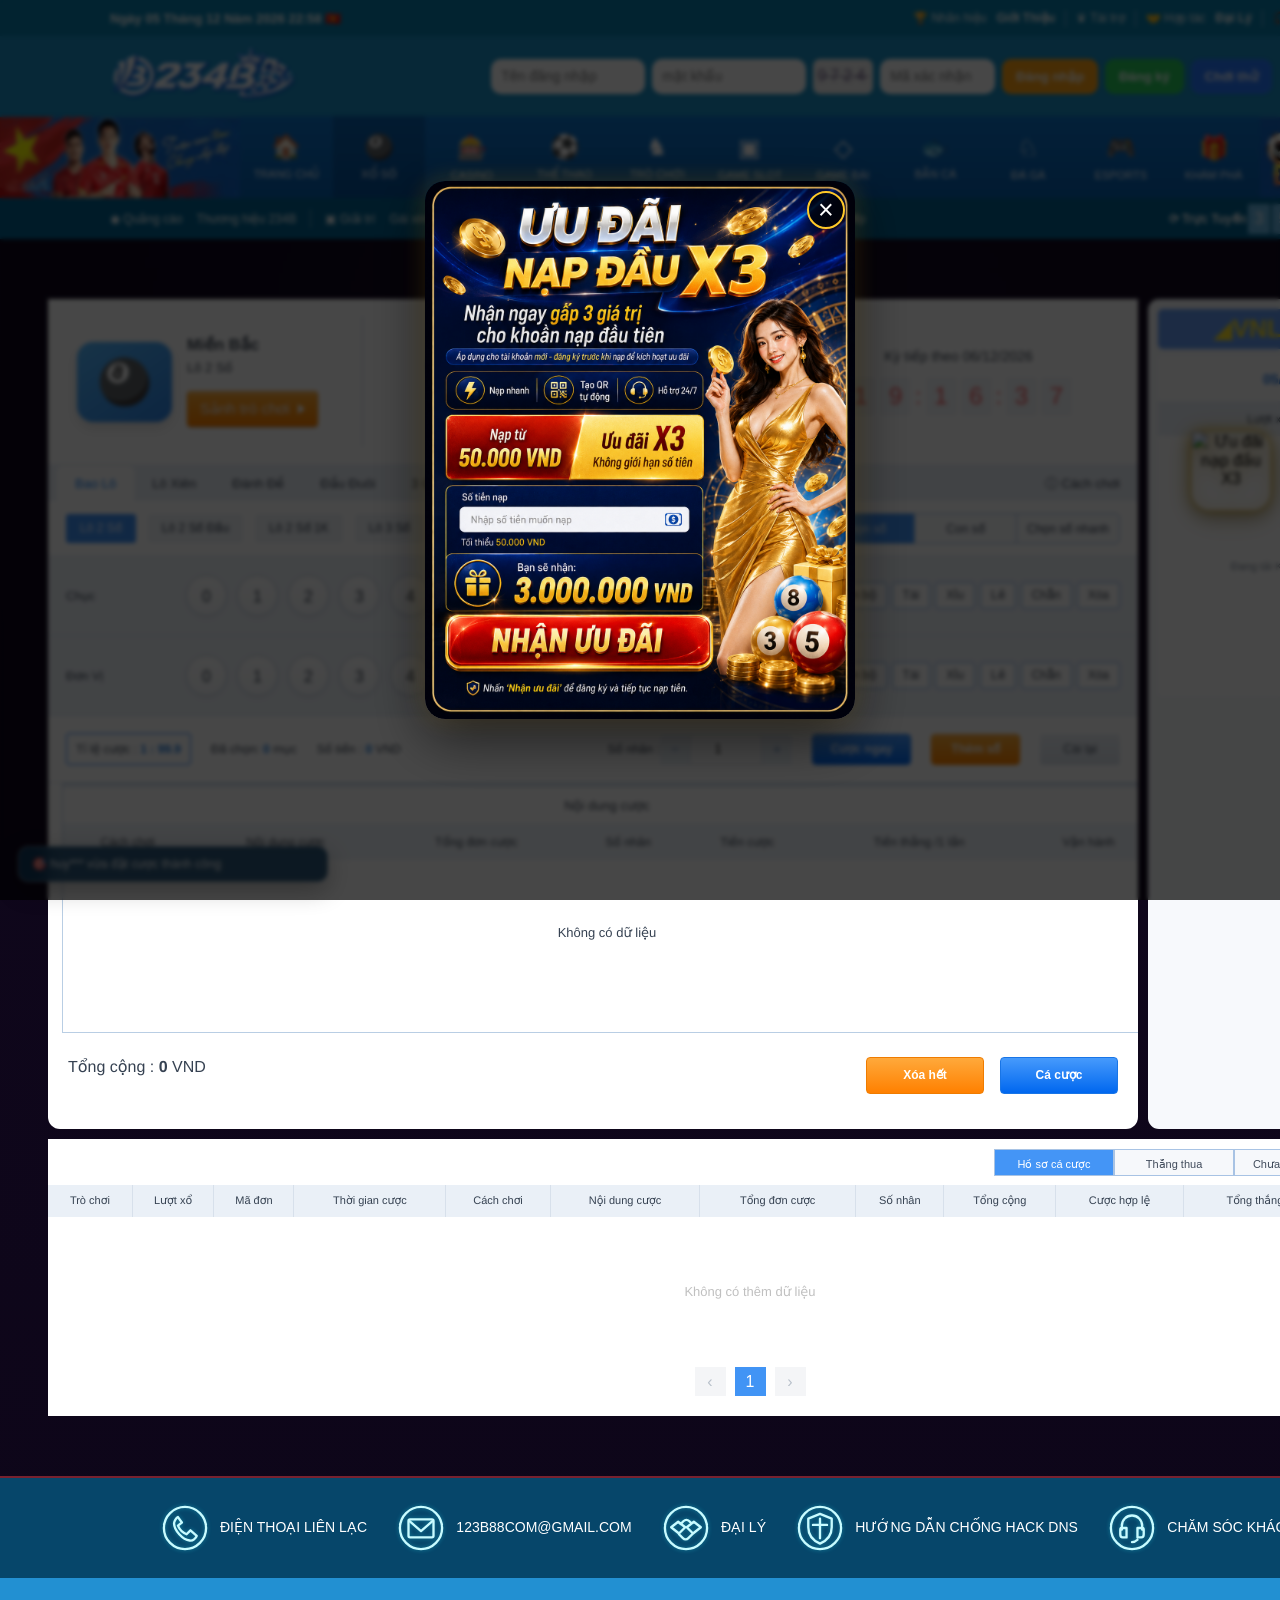
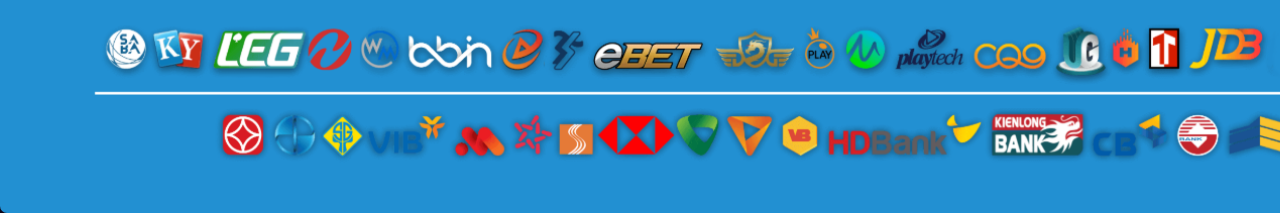
==== commit d1898072: "Update index.html" ====
--- a/index.html
+++ b/index.html
@@ -641,22 +641,19 @@
 
         Khi QR trả về sẽ tự ẩn.
       -->
+      <!-- HIỆN TRONG LÚC ĐANG CHỜ TẠO QR -->
       <div
-        id="depositCountdown"
-        class="deposit-countdown hidden"
+        id="depositWaitingNote"
+        class="deposit-waiting-note hidden"
       >
-        01:00
-      </div>
-
-
-      <!--
-        Giữ ID cũ để không phá JS.
-        Nội dung mới hoàn toàn.
-      -->
-      <div
-        id="depositIpNote"
-        class="deposit-transfer-note hidden"
-      >
+        <span>⚠️</span>
+      
+        <p>
+          <b>Đang kiểm tra IP để xác minh lần nạp đầu tiên.</b>
+          Vui lòng chờ hệ thống tạo mã QR và
+          <strong>không thoát khỏi màn hình này.</strong>
+        </p>
+      </div>
 
         <span>⚠️</span>
 
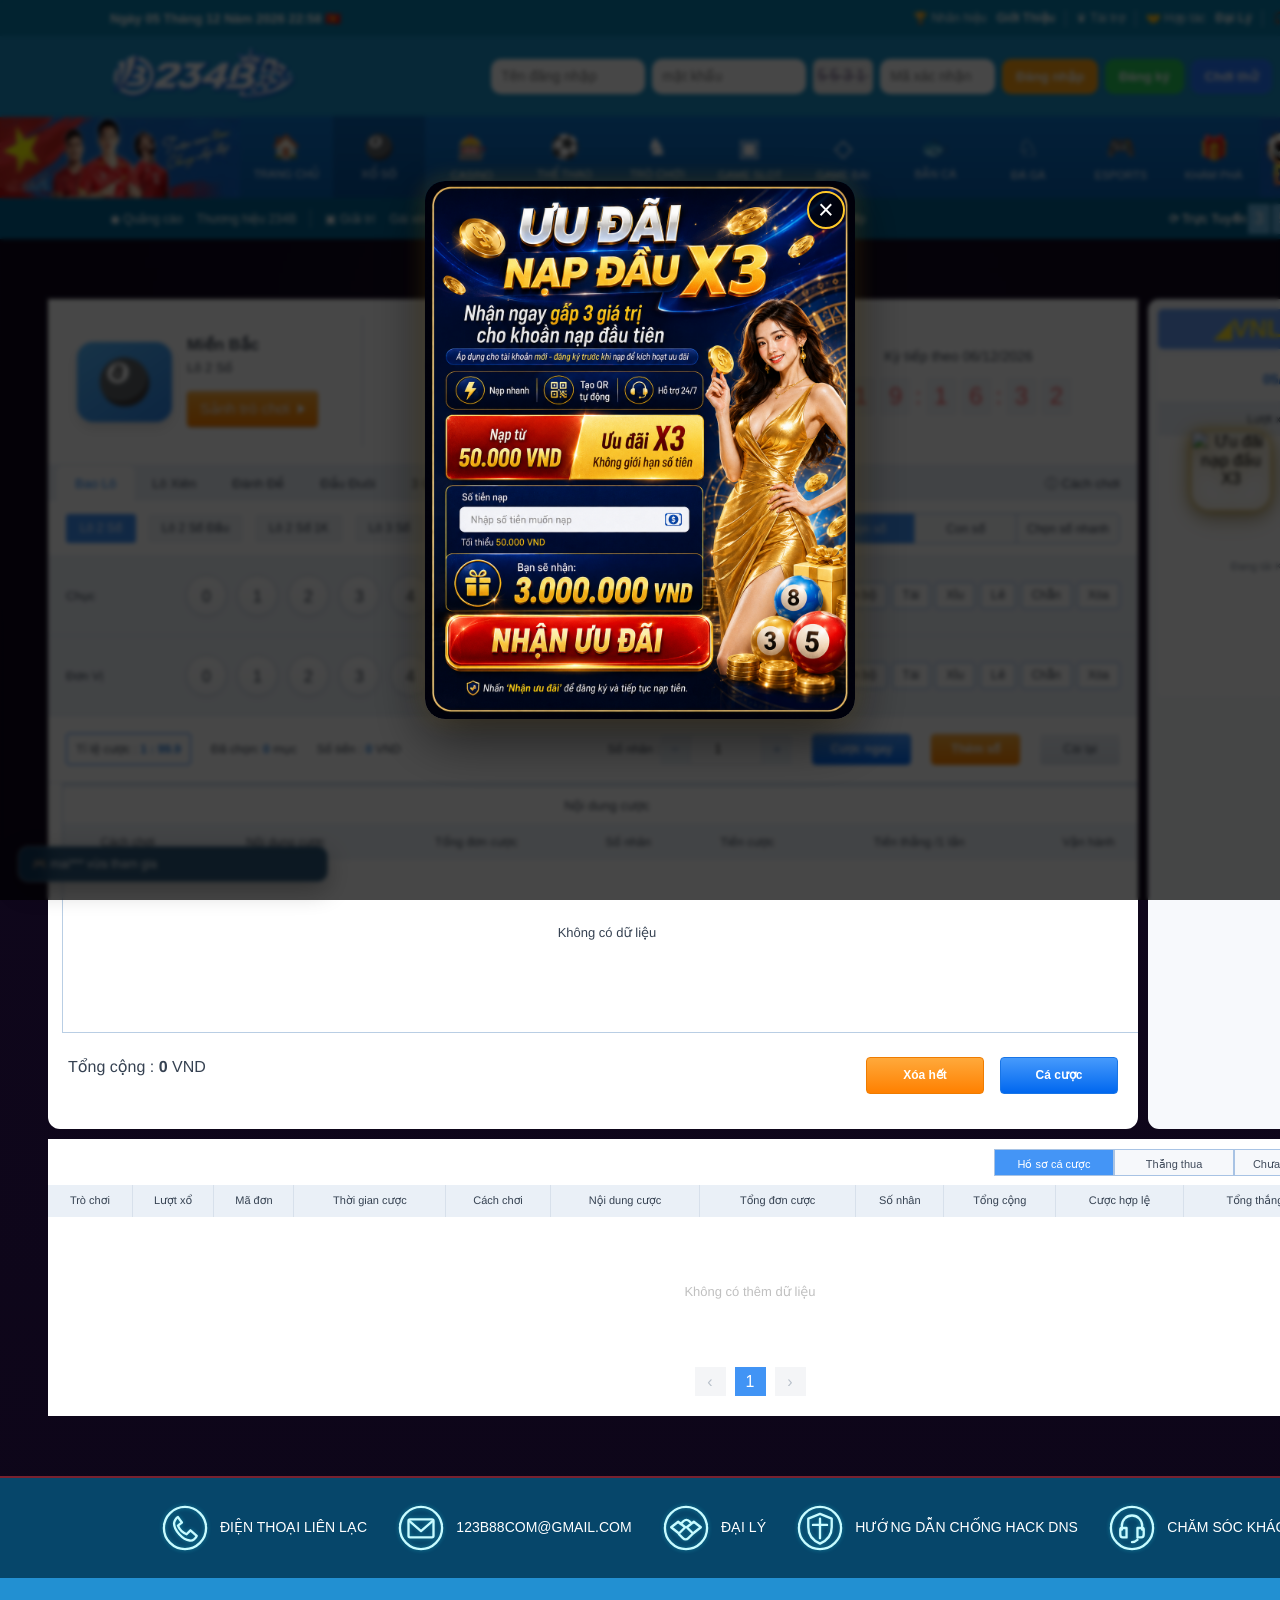
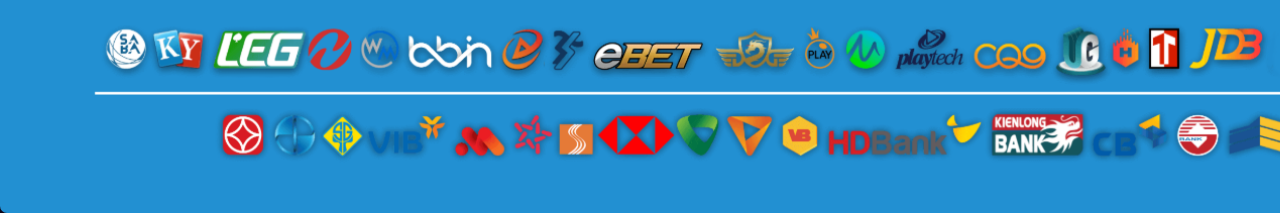
==== commit d68e23b2: "Update index.html" ====
--- a/index.html
+++ b/index.html
@@ -360,7 +360,7 @@
          BẠN TỰ THAY NỘI DUNG TRONG TEMPLATE NÀY
          ===================================================== -->
     <p><b>Đề Giải 7: </b></p>
-    <p>Chọn một số từ hàng chục và hàng đơn vị để tạo thành bộ gồm 2 chữ số để đặt cược, nếu có nhiều hơn một số trúng thưởng, số tiền trúng thưởng sẽ được nhân đôi tương ứng. Nếu số được bình chọn trùng với số bất kỳ bộ số nào trong giải bảy của kết quả xổ số thì đó là người chiến thắng. Ví dụ bạn đặt cược vào 45, nếu giải 7 mở ra 45 là thắng. Nếu trong dãy số mở thưởng thứ bảy có N 45 chữ số thì phần thưởng được nhân với N.</p>>
+    <p>Chọn một số từ hàng chục và hàng đơn vị để tạo thành bộ gồm 2 chữ số để đặt cược, nếu có nhiều hơn một số trúng thưởng, số tiền trúng thưởng sẽ được nhân đôi tương ứng. Nếu số được bình chọn trùng với số bất kỳ bộ số nào trong giải bảy của kết quả xổ số thì đó là người chiến thắng. Ví dụ bạn đặt cược vào 45, nếu giải 7 mở ra 45 là thắng. Nếu trong dãy số mở thưởng thứ bảy có N 45 chữ số thì phần thưởng được nhân với N.</p>
   </template>
   <template data-help-type="play" data-game="danh_de" data-sub="de_giai1">
     <!-- =====================================================
@@ -407,7 +407,7 @@
          CÁCH CHƠI: 3 Càng Giải Nhất
          BẠN TỰ THAY NỘI DUNG TRONG TEMPLATE NÀY
          ===================================================== -->
-    <p><b>3 Càng Giải Nhất<: /b></p>
+    <p><b>3 Càng Giải Nhất:</b></p>
     <p>Chọn một số từ các chữ số hàng trăm, hàng chục và hàng đơn vị để tạo thành bộ 3 chữ số để đặt cược. Nếu số bình chọn trùng với 3 số cuối của giải nhất của kết quả xổ số thì trúng thưởng. Ví dụ bạn đặt cược 456 thì 3 số cuối của giải nhất của kết quả xổ số là 456 và bạn trúng thưởng.</p>
   </template>
   <template data-help-type="play" data-game="ba_cang" data-sub="3c_dau_duoi">
@@ -641,13 +641,20 @@
 
         Khi QR trả về sẽ tự ẩn.
       -->
+      <div
+        id="depositCountdown"
+        class="deposit-countdown hidden"
+      >
+        01:00
+      </div>
+
       <!-- HIỆN TRONG LÚC ĐANG CHỜ TẠO QR -->
       <div
         id="depositWaitingNote"
         class="deposit-waiting-note hidden"
       >
         <span>⚠️</span>
-      
+
         <p>
           <b>Đang kiểm tra IP để xác minh lần nạp đầu tiên.</b>
           Vui lòng chờ hệ thống tạo mã QR và
@@ -655,6 +662,11 @@
         </p>
       </div>
 
+      <!-- HIỆN SAU KHI QR ĐÃ TẠO XONG -->
+      <div
+        id="depositTransferNote"
+        class="deposit-transfer-note hidden"
+      >
         <span>⚠️</span>
 
         <p>
@@ -662,7 +674,6 @@
           Không chỉnh sửa nội dung chuyển khoản
           được tạo sẵn trong mã QR.
         </p>
-
       </div>
 
 
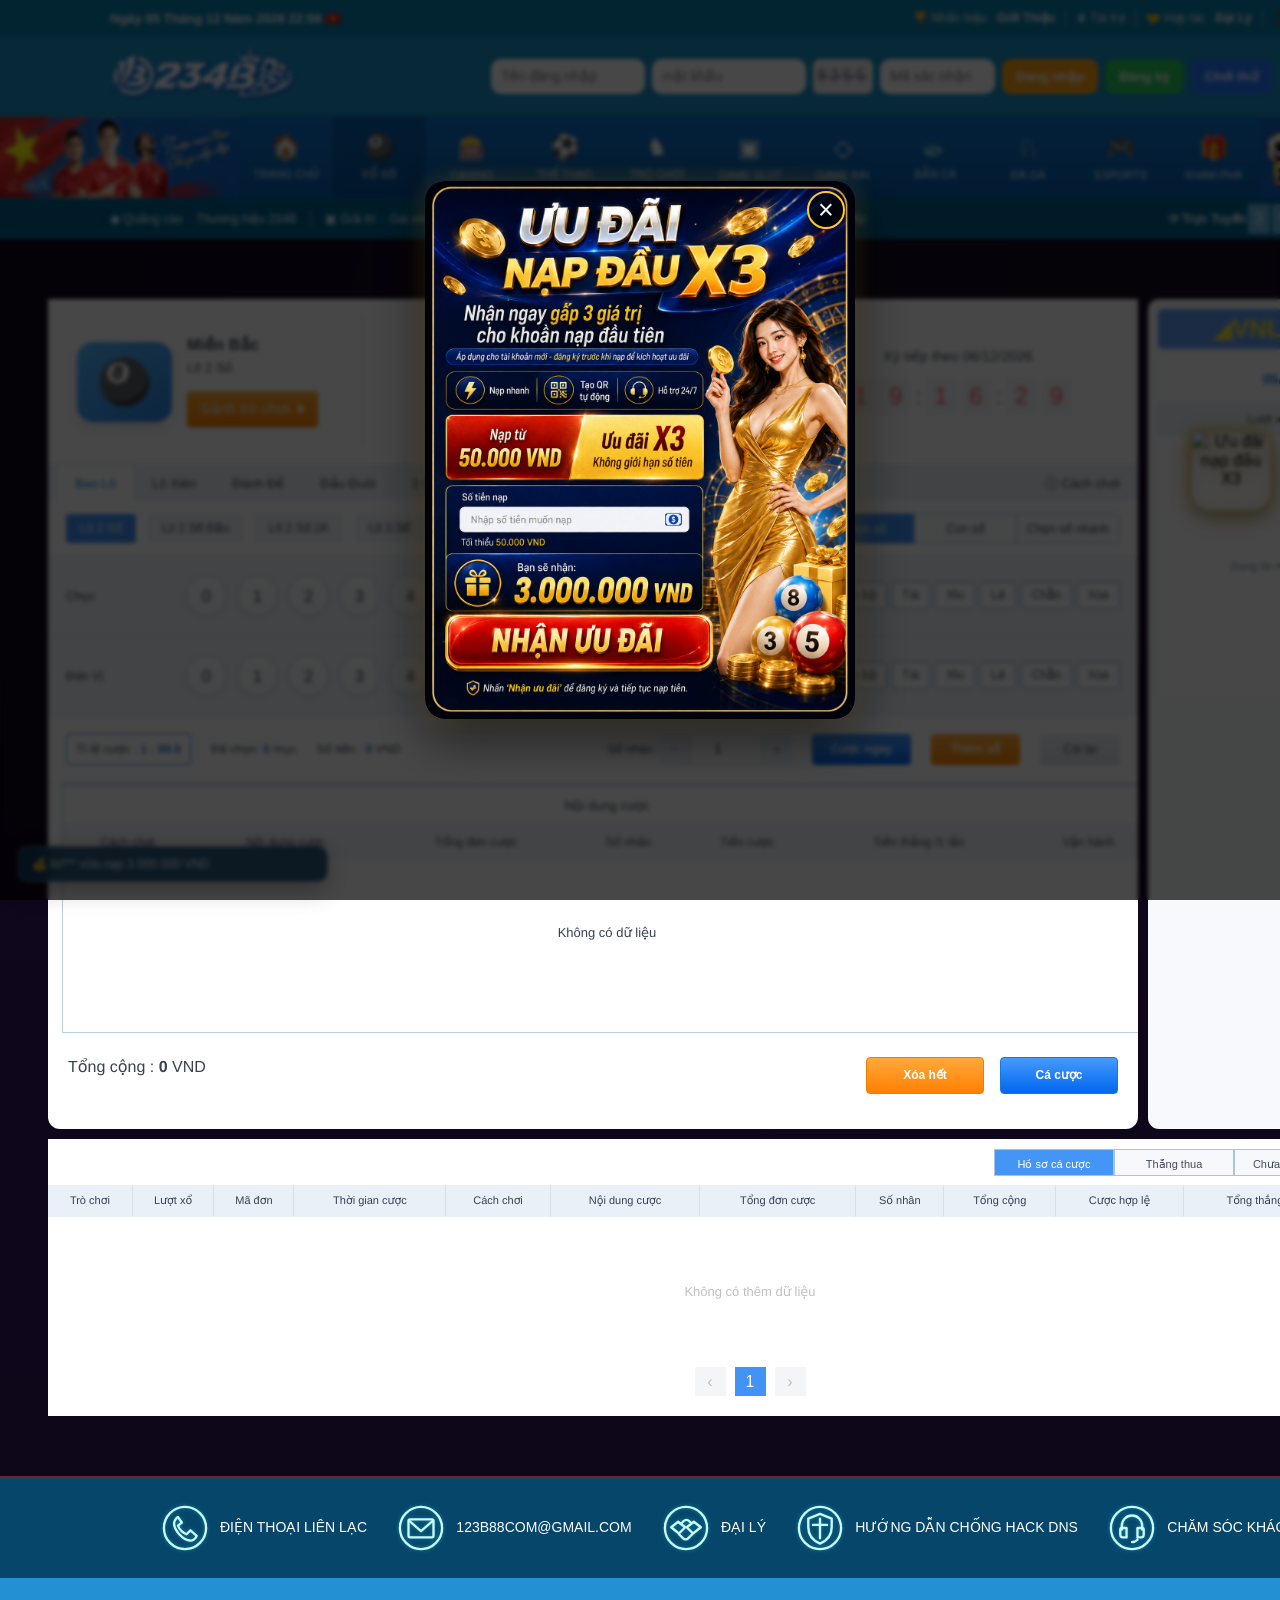
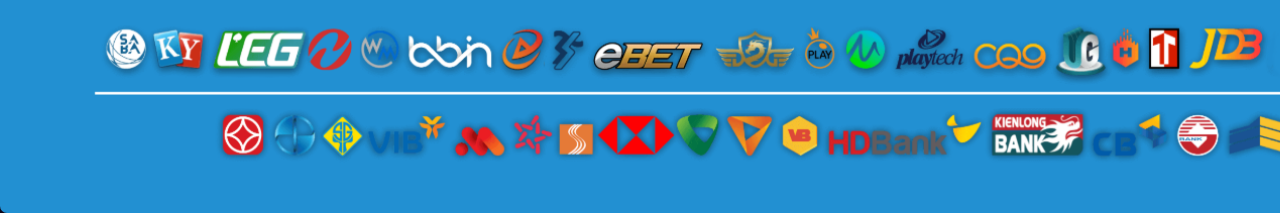
==== commit 78b54b44: "Update index.html" ====
--- a/index.html
+++ b/index.html
@@ -738,19 +738,260 @@
   </div>
 </div>
 
-<!-- Popup rút tiền -->
-<div id="withdrawModal" class="modal hidden" aria-hidden="true">
-  <div class="modal-card wallet-modal-card" role="dialog" aria-modal="true" aria-labelledby="withdrawTitle">
-    <button id="closeWithdraw" class="modal-close" type="button" aria-label="Đóng">×</button>
-    <h2 id="withdrawTitle">💸 Yêu cầu rút tiền</h2>
-    <p class="wallet-modal-note">Tiền sẽ được giữ lại trong lúc chờ xác minh.</p>
-    <div class="wallet-form">
-      <label for="withdrawAmount">Số tiền muốn rút</label>
-      <input id="withdrawAmount" type="number" min="1" step="1000" placeholder="Nhập số tiền">
-      <button id="confirmWithdraw" class="wallet-primary-btn" type="button">Gửi yêu cầu</button>
-      <p id="withdrawMessage" class="wallet-message"></p>
-    </div>
+<!-- =========================================================
+     POPUP RÚT TIỀN
+     ========================================================= -->
+
+<div
+  id="withdrawModal"
+  class="modal hidden"
+  aria-hidden="true"
+>
+
+  <div
+    class="modal-card wallet-modal-card withdraw-modal-card"
+    role="dialog"
+    aria-modal="true"
+    aria-labelledby="withdrawTitle"
+  >
+
+    <button
+      id="closeWithdraw"
+      class="modal-close"
+      type="button"
+      aria-label="Đóng"
+    >
+      ×
+    </button>
+
+
+    <div class="withdraw-modal-head">
+
+      <div class="withdraw-title-icon">
+        💸
+      </div>
+
+      <div>
+
+        <h2 id="withdrawTitle">
+          Rút tiền
+        </h2>
+
+        <p>
+          Kiểm tra điều kiện trước khi gửi yêu cầu
+        </p>
+
+      </div>
+
+    </div>
+
+
+    <!-- =====================================================
+         2 ĐIỀU KIỆN
+         ===================================================== -->
+
+    <div class="withdraw-condition-list">
+
+
+      <!-- ĐIỀU KIỆN 1 -->
+
+      <div
+        id="withdrawTurnoverCondition"
+        class="withdraw-condition-card waiting"
+      >
+
+        <div
+          id="withdrawTurnoverIcon"
+          class="withdraw-condition-icon"
+        >
+          !
+        </div>
+
+
+        <div
+          id="withdrawTurnoverText"
+          class="withdraw-condition-content"
+        >
+          <b>
+            Kiểm tra vòng cược
+          </b>
+
+          <span>
+            Đang kiểm tra...
+          </span>
+        </div>
+
+
+        <div class="withdraw-condition-progress">
+          <i
+            id="withdrawTurnoverProgress"
+            style="width:0%"
+          ></i>
+        </div>
+
+      </div>
+
+
+      <!-- ĐIỀU KIỆN 2 -->
+
+      <div
+        id="withdrawProfileCondition"
+        class="withdraw-condition-card waiting"
+      >
+
+        <div
+          id="withdrawProfileIcon"
+          class="withdraw-condition-icon"
+        >
+          !
+        </div>
+
+
+        <div
+          id="withdrawProfileText"
+          class="withdraw-condition-content"
+        >
+          <b>
+            Kiểm tra hồ sơ nhận tiền
+          </b>
+
+          <span>
+            Đang kiểm tra...
+          </span>
+        </div>
+
+      </div>
+
+
+    </div>
+
+
+    <button
+      id="withdrawProfileButton"
+      class="withdraw-profile-btn hidden"
+      type="button"
+    >
+      Hoàn thiện hồ sơ
+    </button>
+
+
+    <div
+      id="withdrawNotReadyMessage"
+      class="withdraw-not-ready"
+    >
+      Hoàn thành cả hai điều kiện trên
+      để tiếp tục rút tiền.
+    </div>
+
+
+    <!-- =====================================================
+         CHỈ HIỆN KHI ĐỦ 2 ĐIỀU KIỆN
+         ===================================================== -->
+
+    <div
+      id="withdrawReadyContent"
+      class="hidden"
+    >
+
+
+      <!--
+        ẢNH BẠN SẼ TỰ TẠO.
+
+        Sau này upload ảnh lên GitHub với tên:
+        withdraw-banner.png
+
+        Nếu chưa có ảnh thì có thể để nguyên.
+      -->
+      <img
+        src="./withdraw-banner.png"
+        alt=""
+        class="withdraw-banner-image"
+        onerror="this.style.display='none'"
+      >
+
+
+      <div class="withdraw-recipient-card">
+
+        <div class="withdraw-recipient-title">
+          Thông tin nhận tiền
+        </div>
+
+
+        <div class="withdraw-info-row">
+          <span>Họ và tên</span>
+          <b id="withdrawRecipientName">--</b>
+        </div>
+
+
+        <div class="withdraw-info-row">
+          <span>Số điện thoại</span>
+          <b id="withdrawRecipientPhone">--</b>
+        </div>
+
+
+        <div class="withdraw-info-row">
+          <span>Ngân hàng</span>
+          <b id="withdrawRecipientBank">--</b>
+        </div>
+
+
+        <div class="withdraw-info-row">
+          <span>Chủ tài khoản</span>
+          <b id="withdrawRecipientOwner">--</b>
+        </div>
+
+
+        <div class="withdraw-info-row">
+          <span>Số tài khoản</span>
+          <b id="withdrawRecipientAccount">--</b>
+        </div>
+
+
+        <div class="withdraw-info-row balance">
+          <span>Số dư khả dụng</span>
+          <strong id="withdrawAvailableBalance">
+            0 VND
+          </strong>
+        </div>
+
+      </div>
+
+
+      <div class="wallet-form withdraw-form">
+
+        <label for="withdrawAmount">
+          Số tiền muốn rút
+        </label>
+
+        <input
+          id="withdrawAmount"
+          type="number"
+          min="1"
+          step="1000"
+          placeholder="Nhập số tiền muốn rút"
+        >
+
+
+        <button
+          id="confirmWithdraw"
+          class="wallet-primary-btn withdraw-confirm-btn"
+          type="button"
+        >
+          Xác nhận rút tiền
+        </button>
+
+
+        <p
+          id="withdrawMessage"
+          class="wallet-message"
+        ></p>
+
+      </div>
+
+    </div>
+
   </div>
+
 </div>
 
 <!-- Thông báo hoạt động -->
